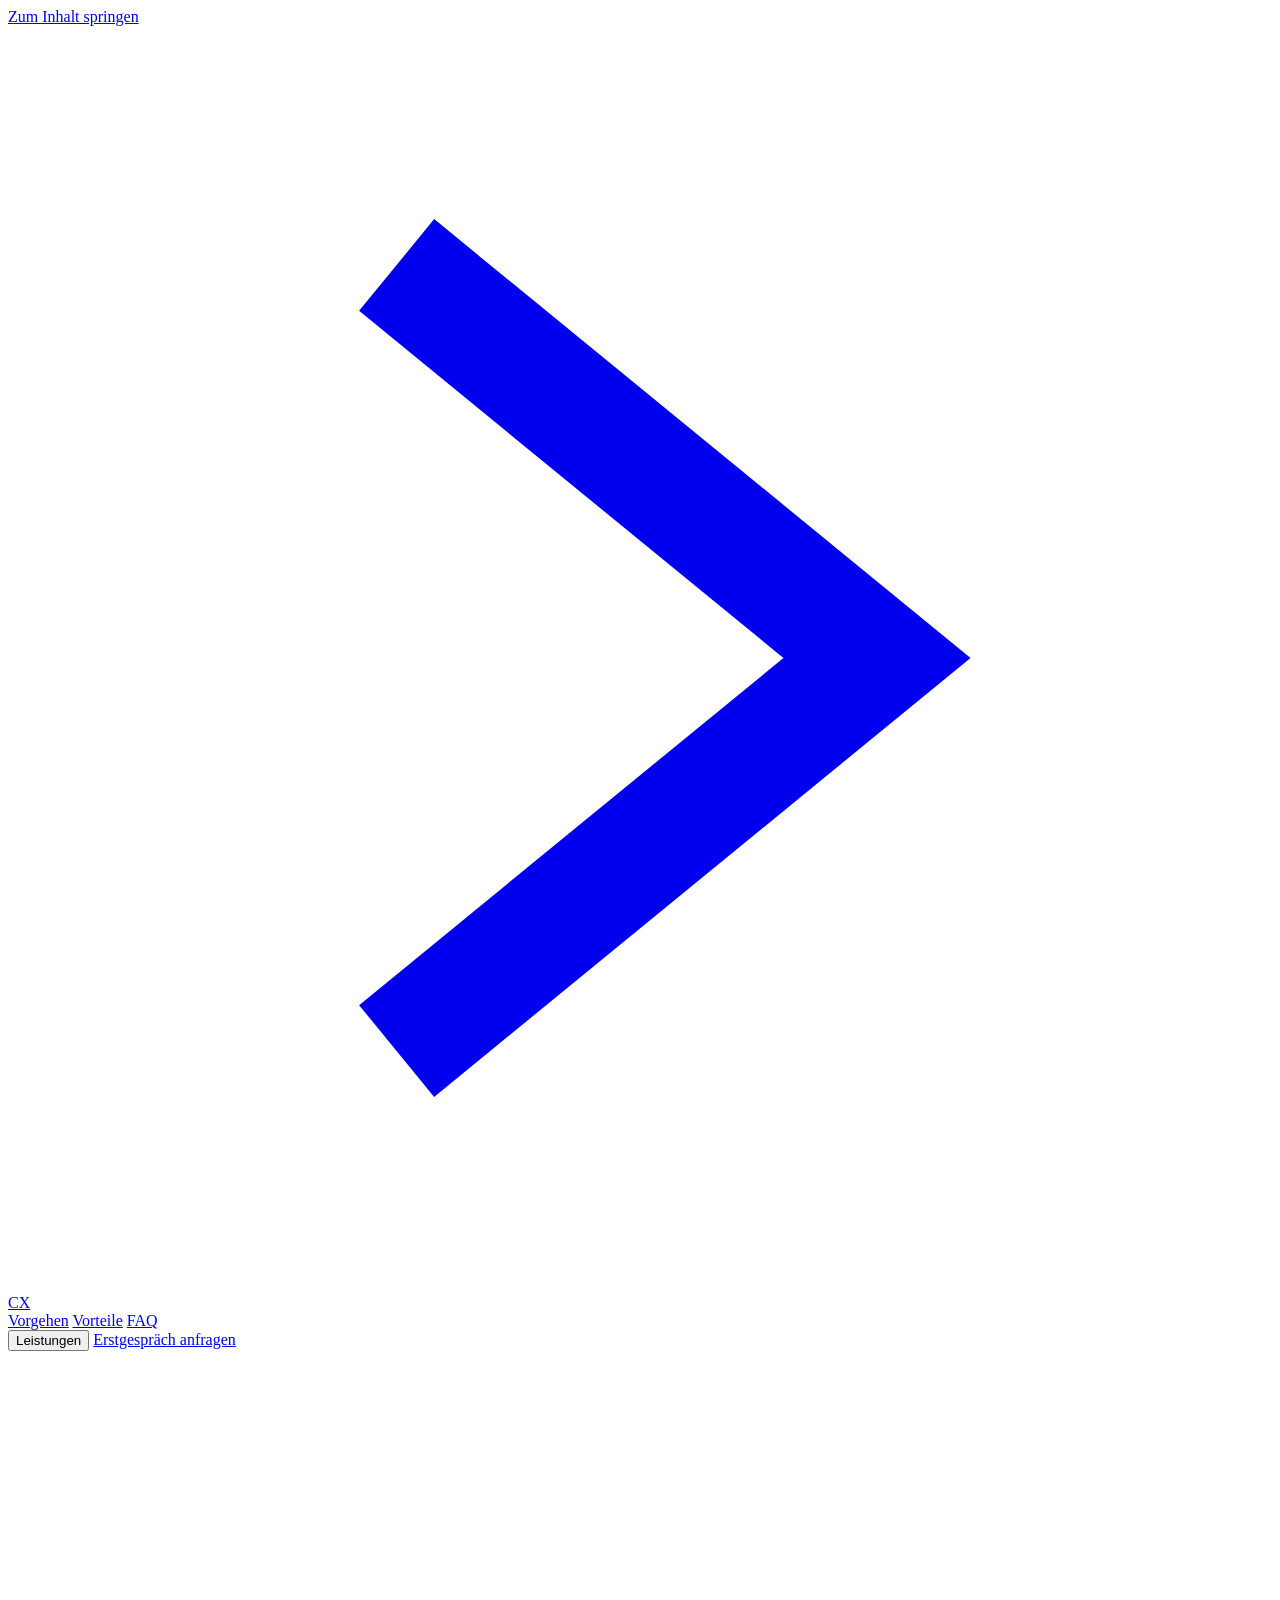
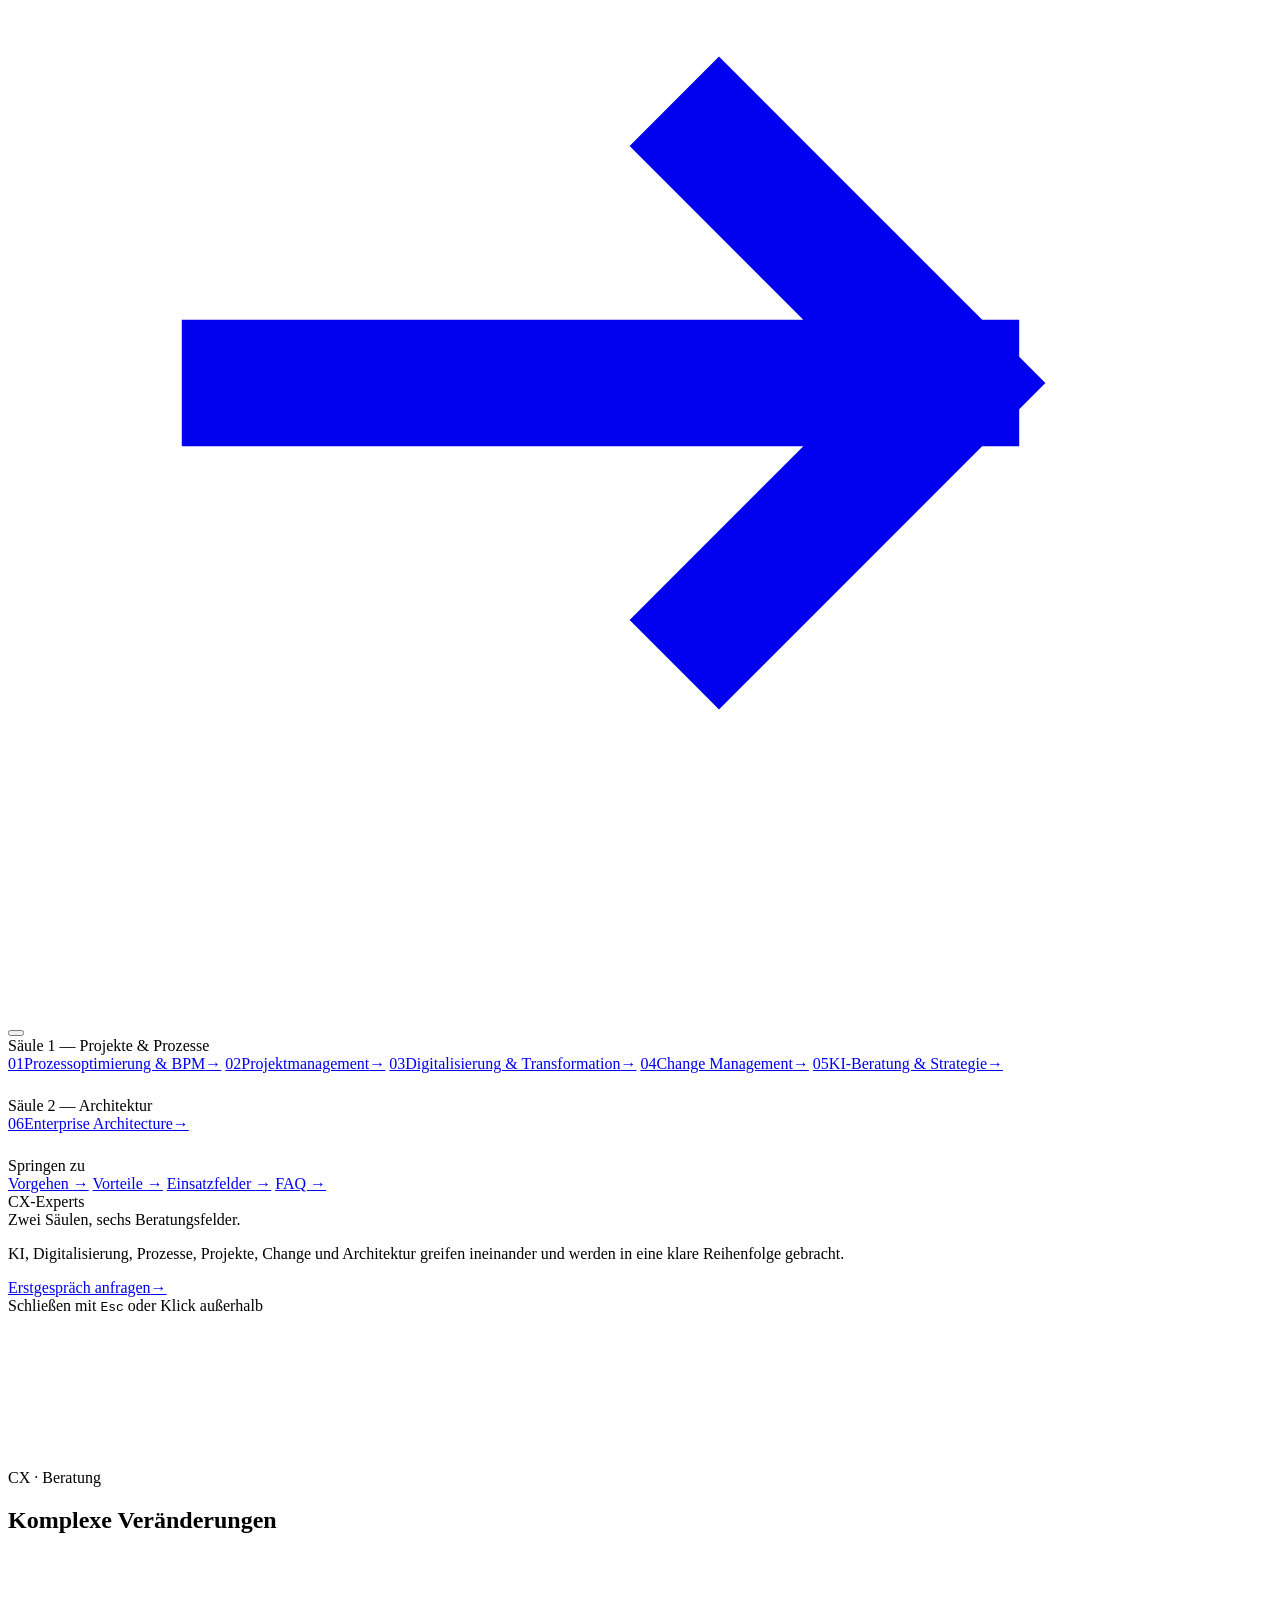
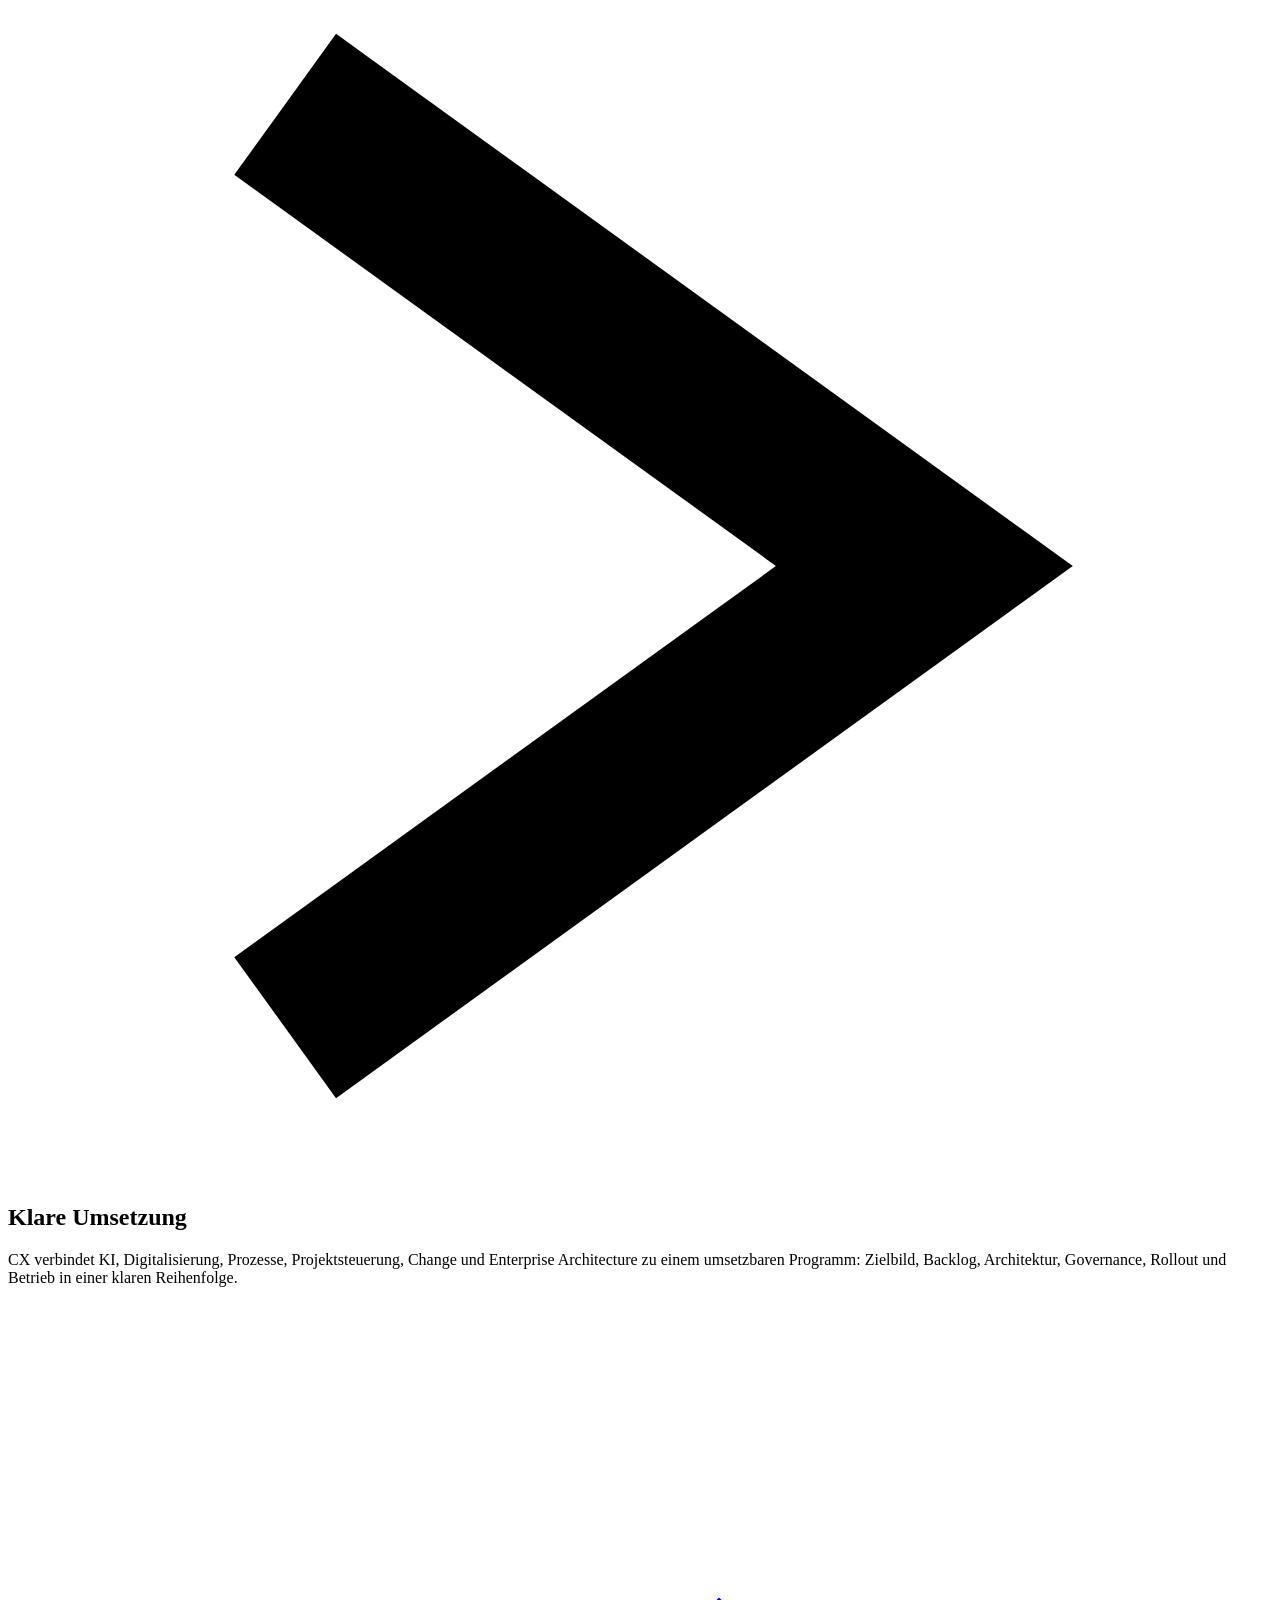
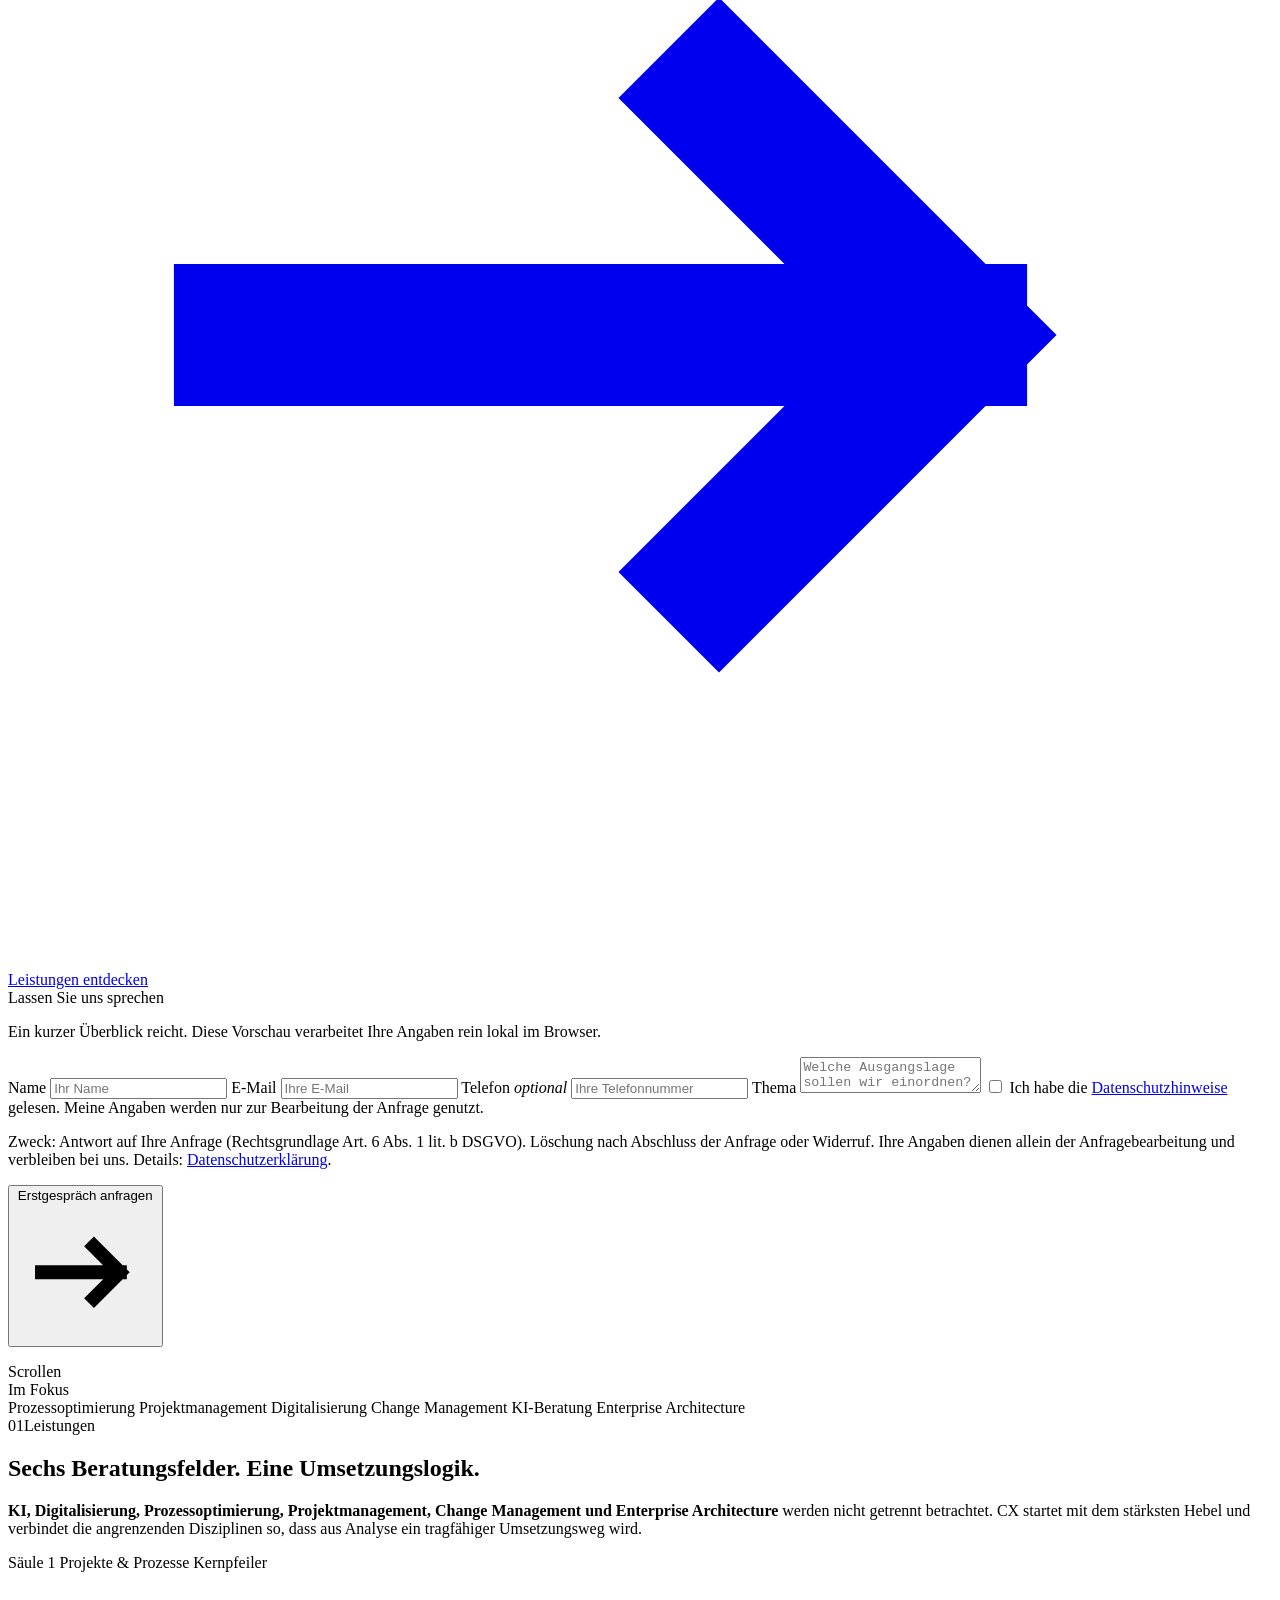
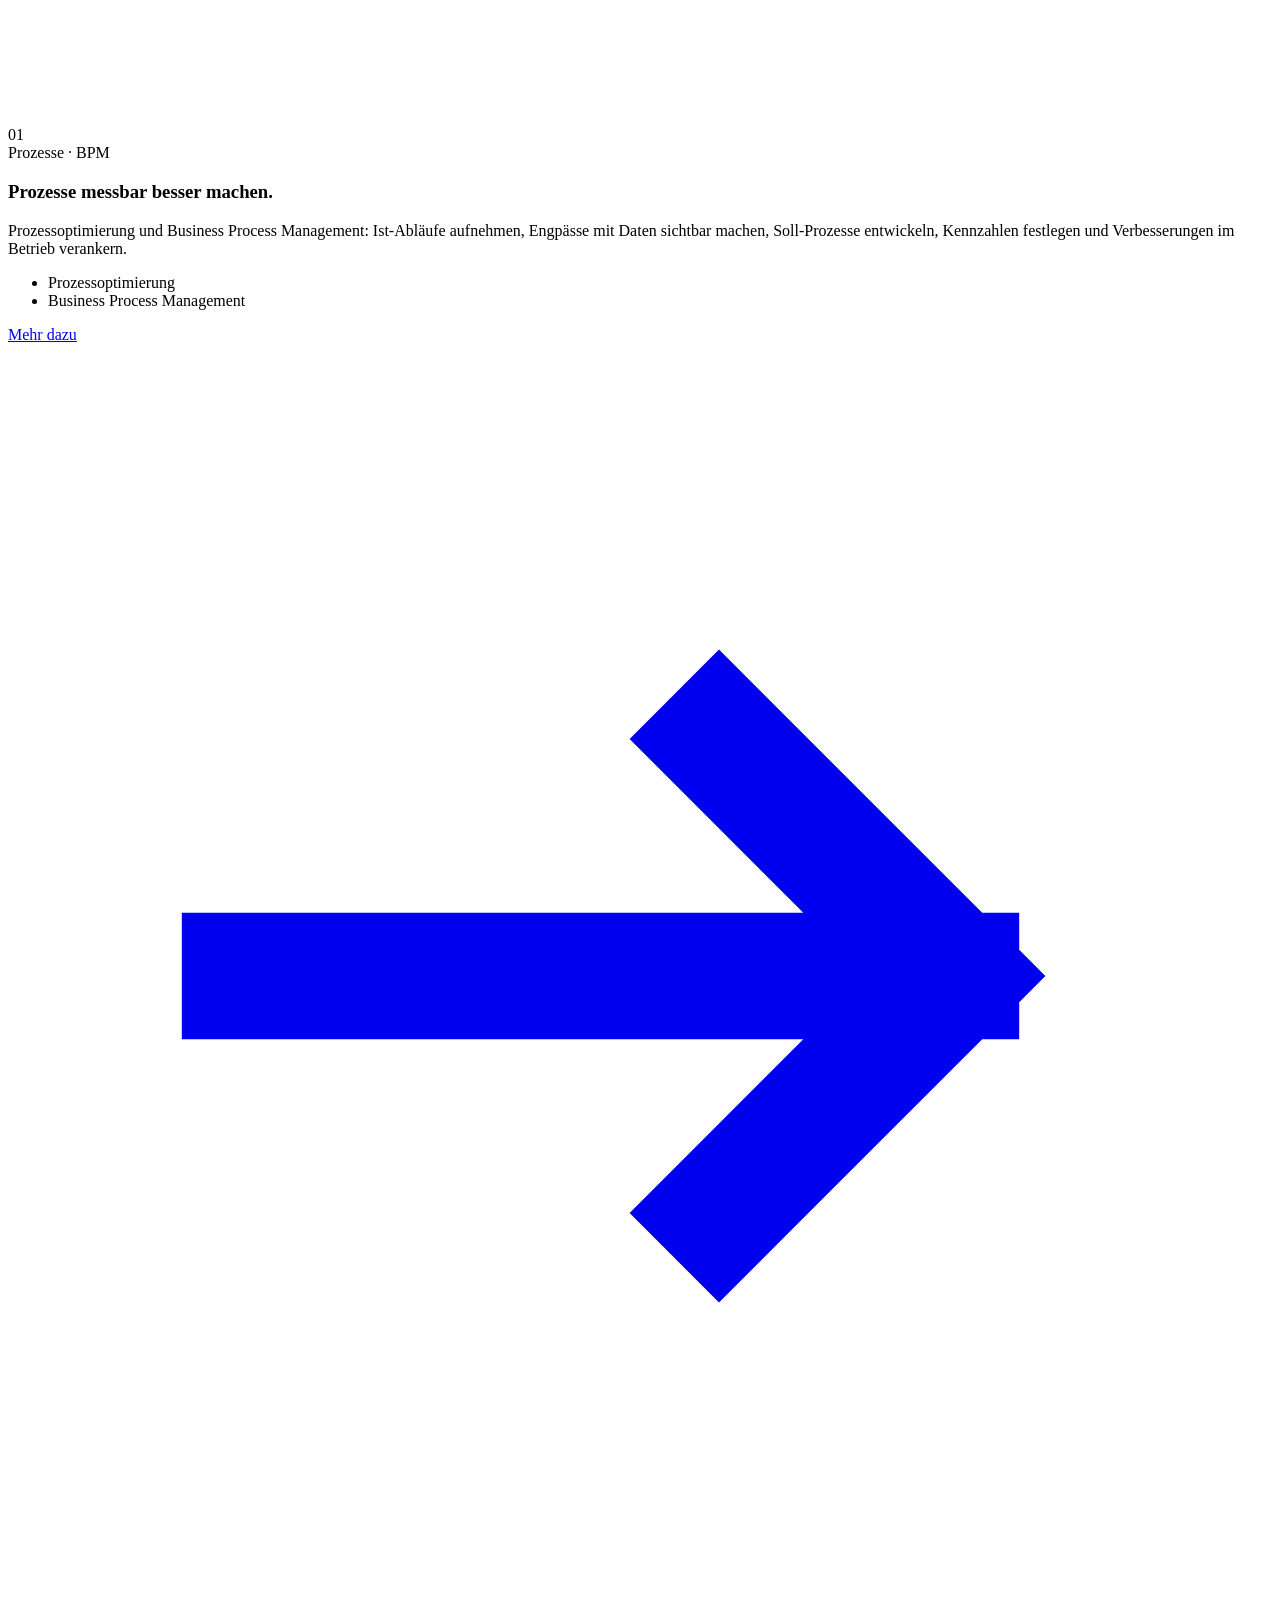
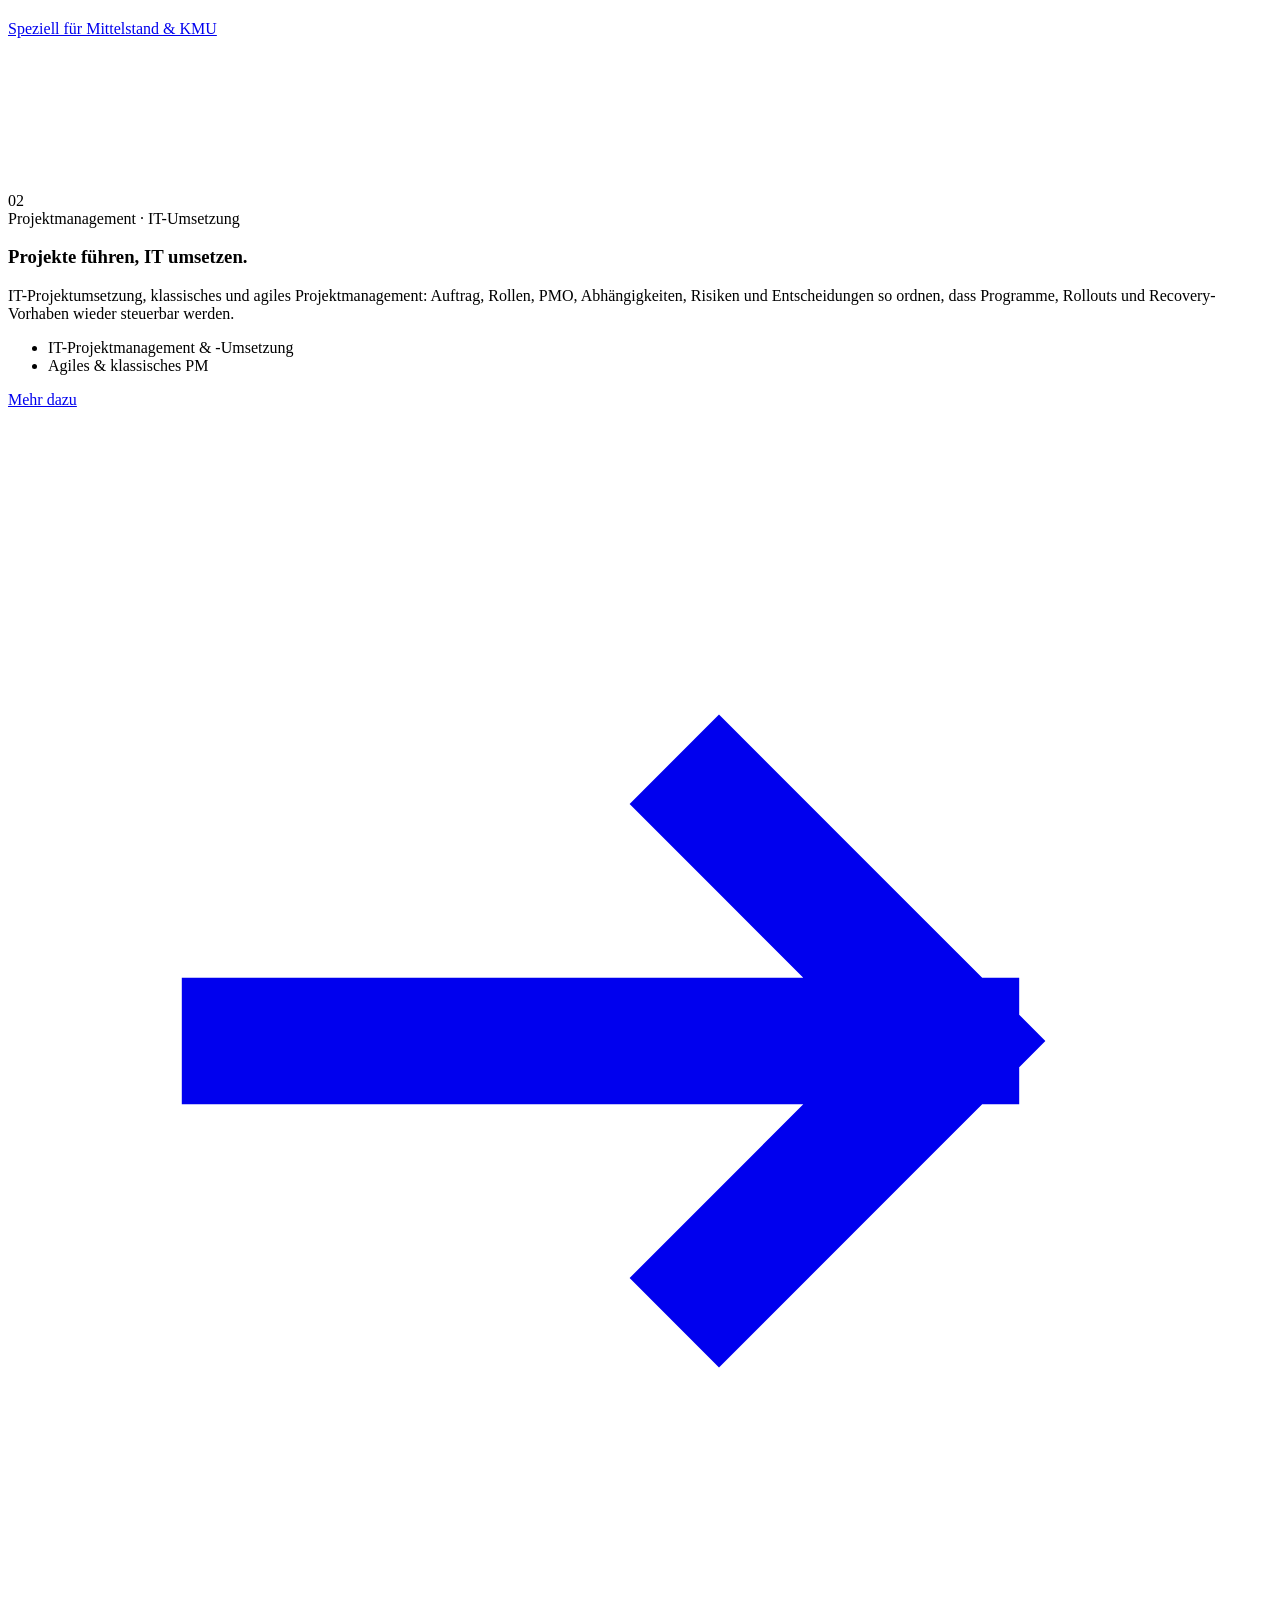
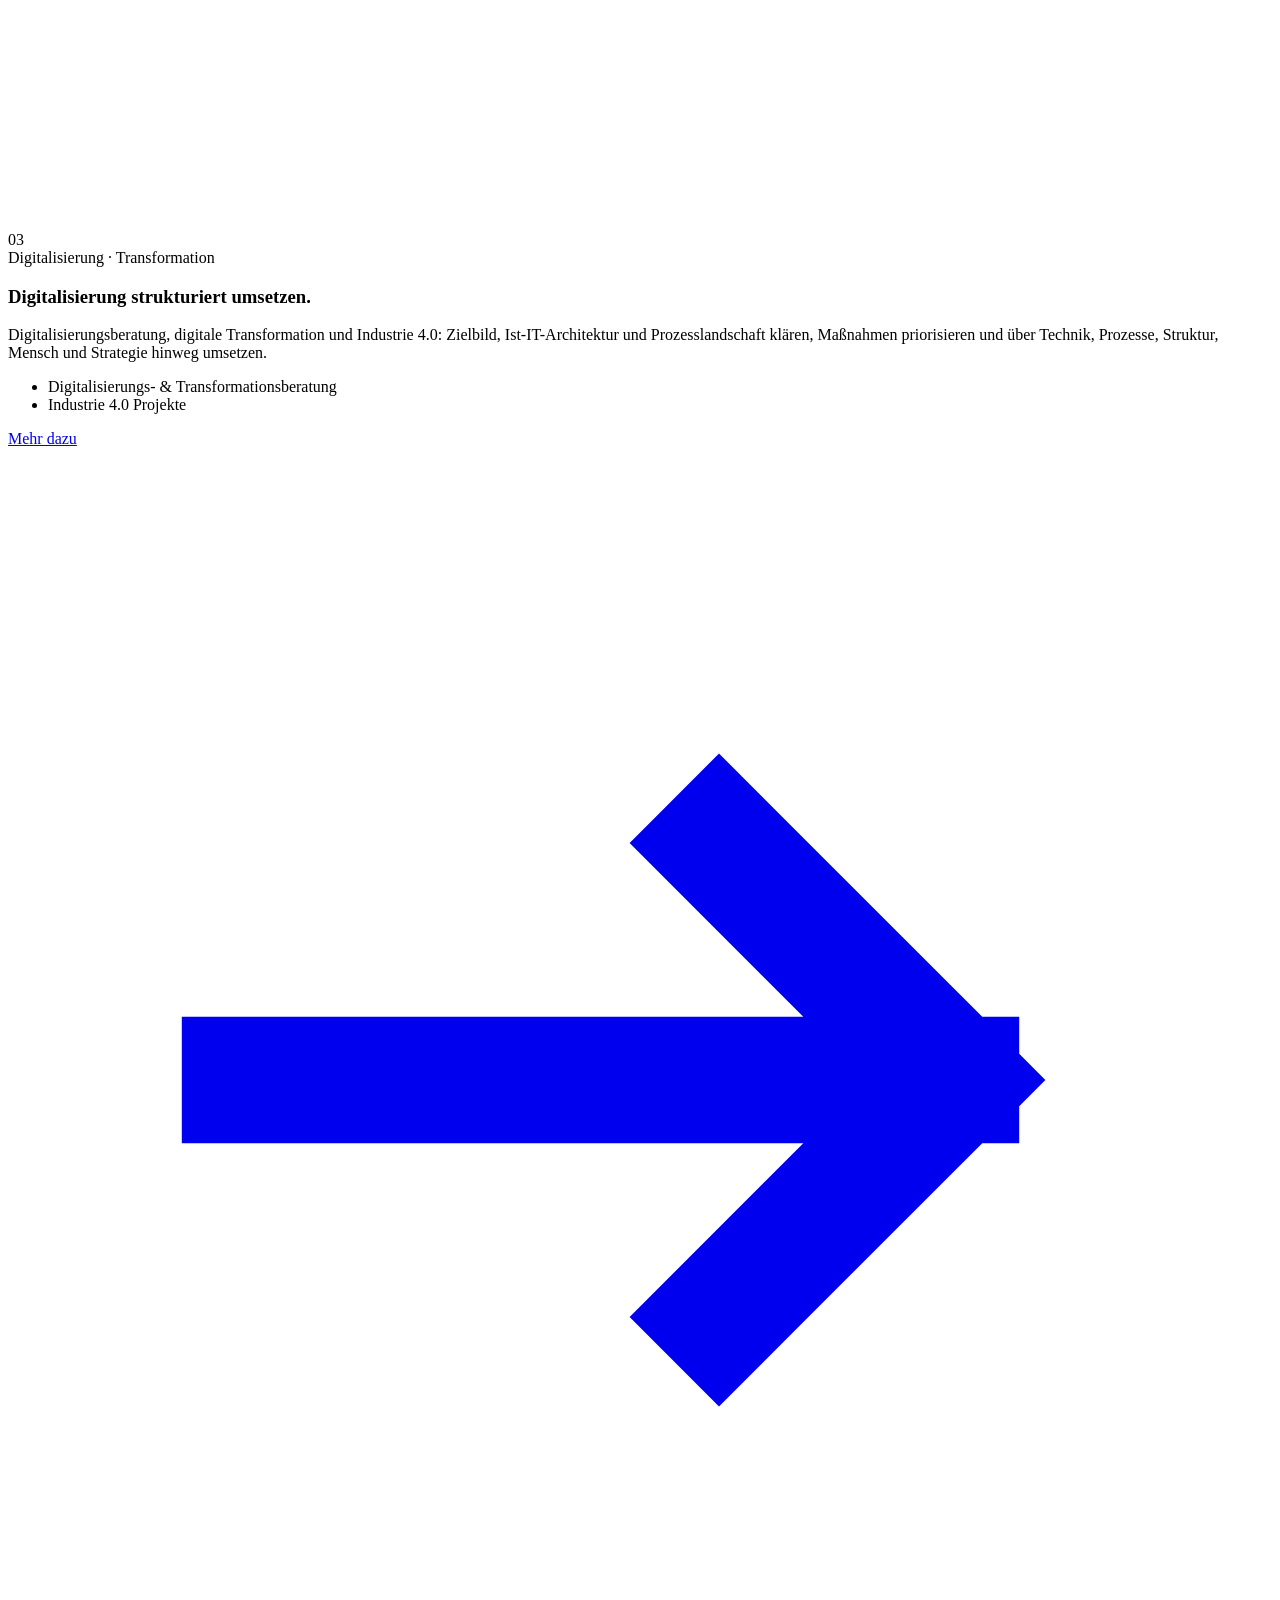
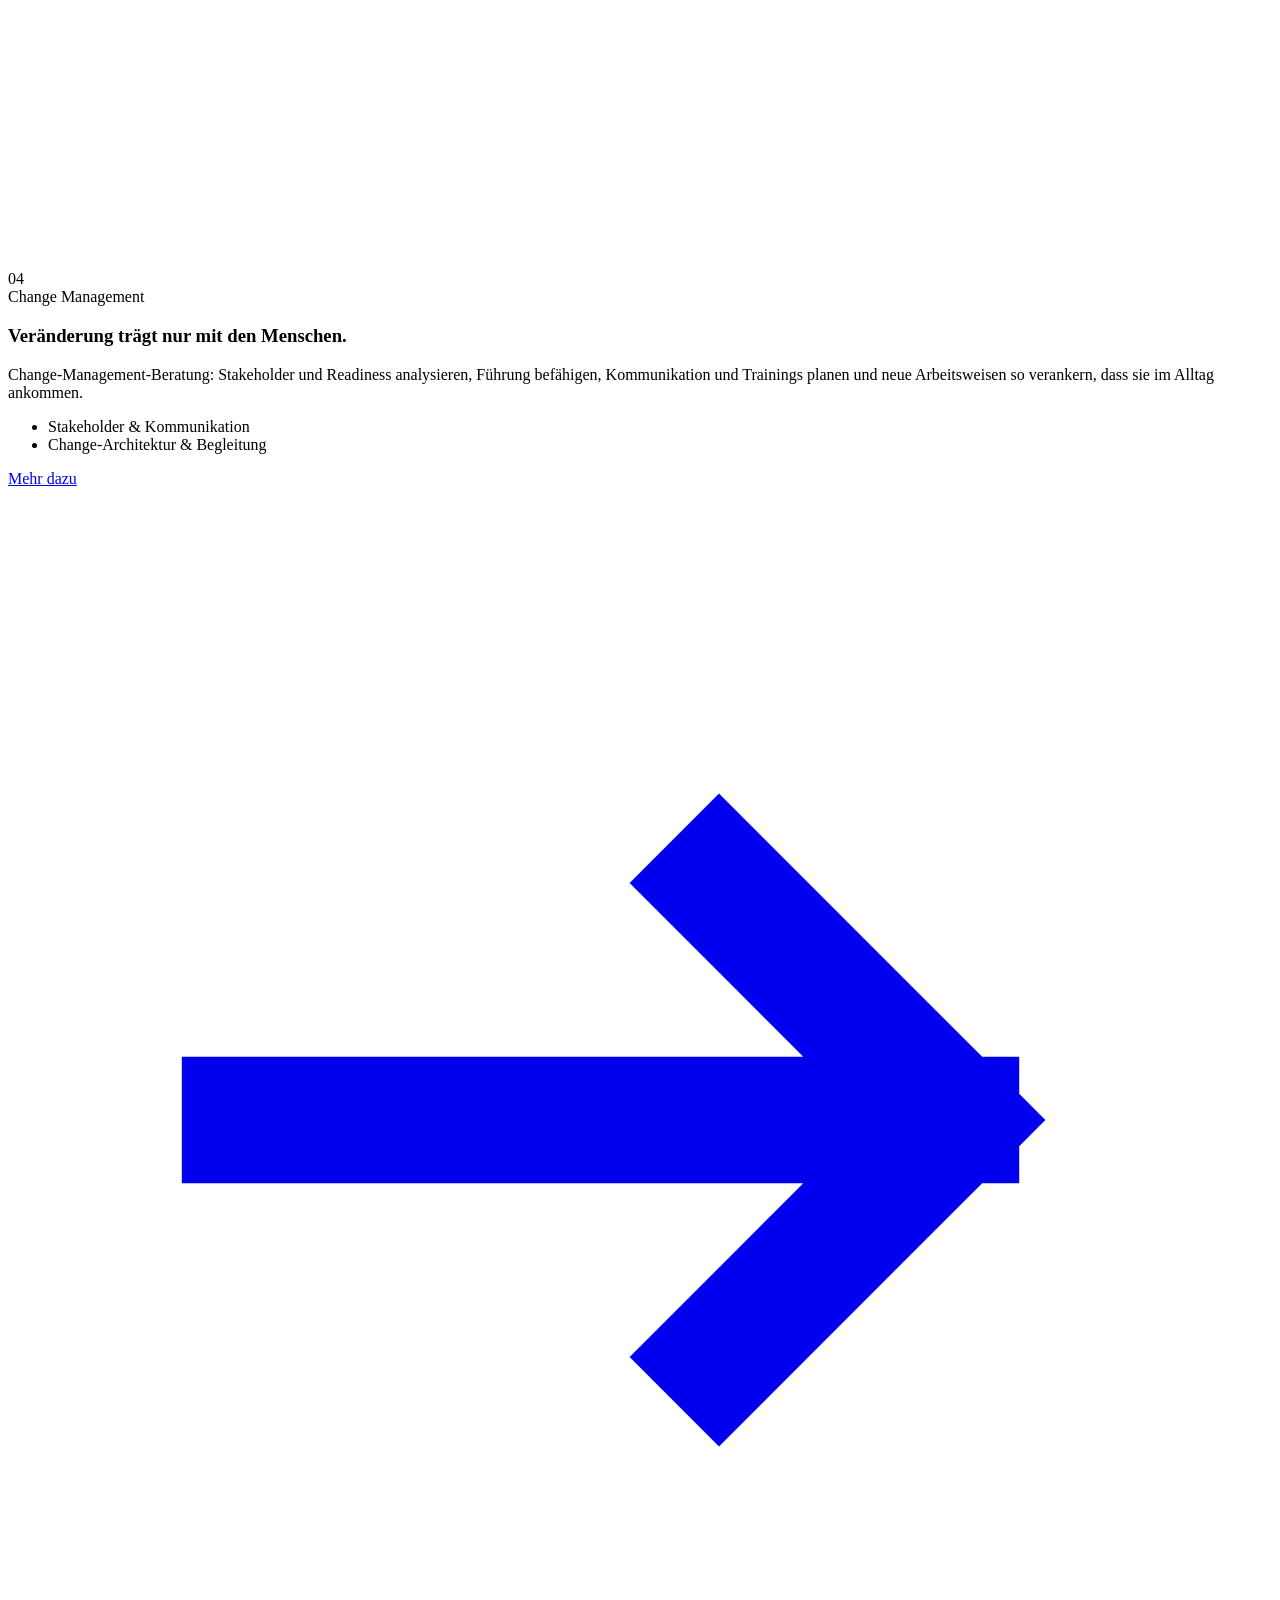
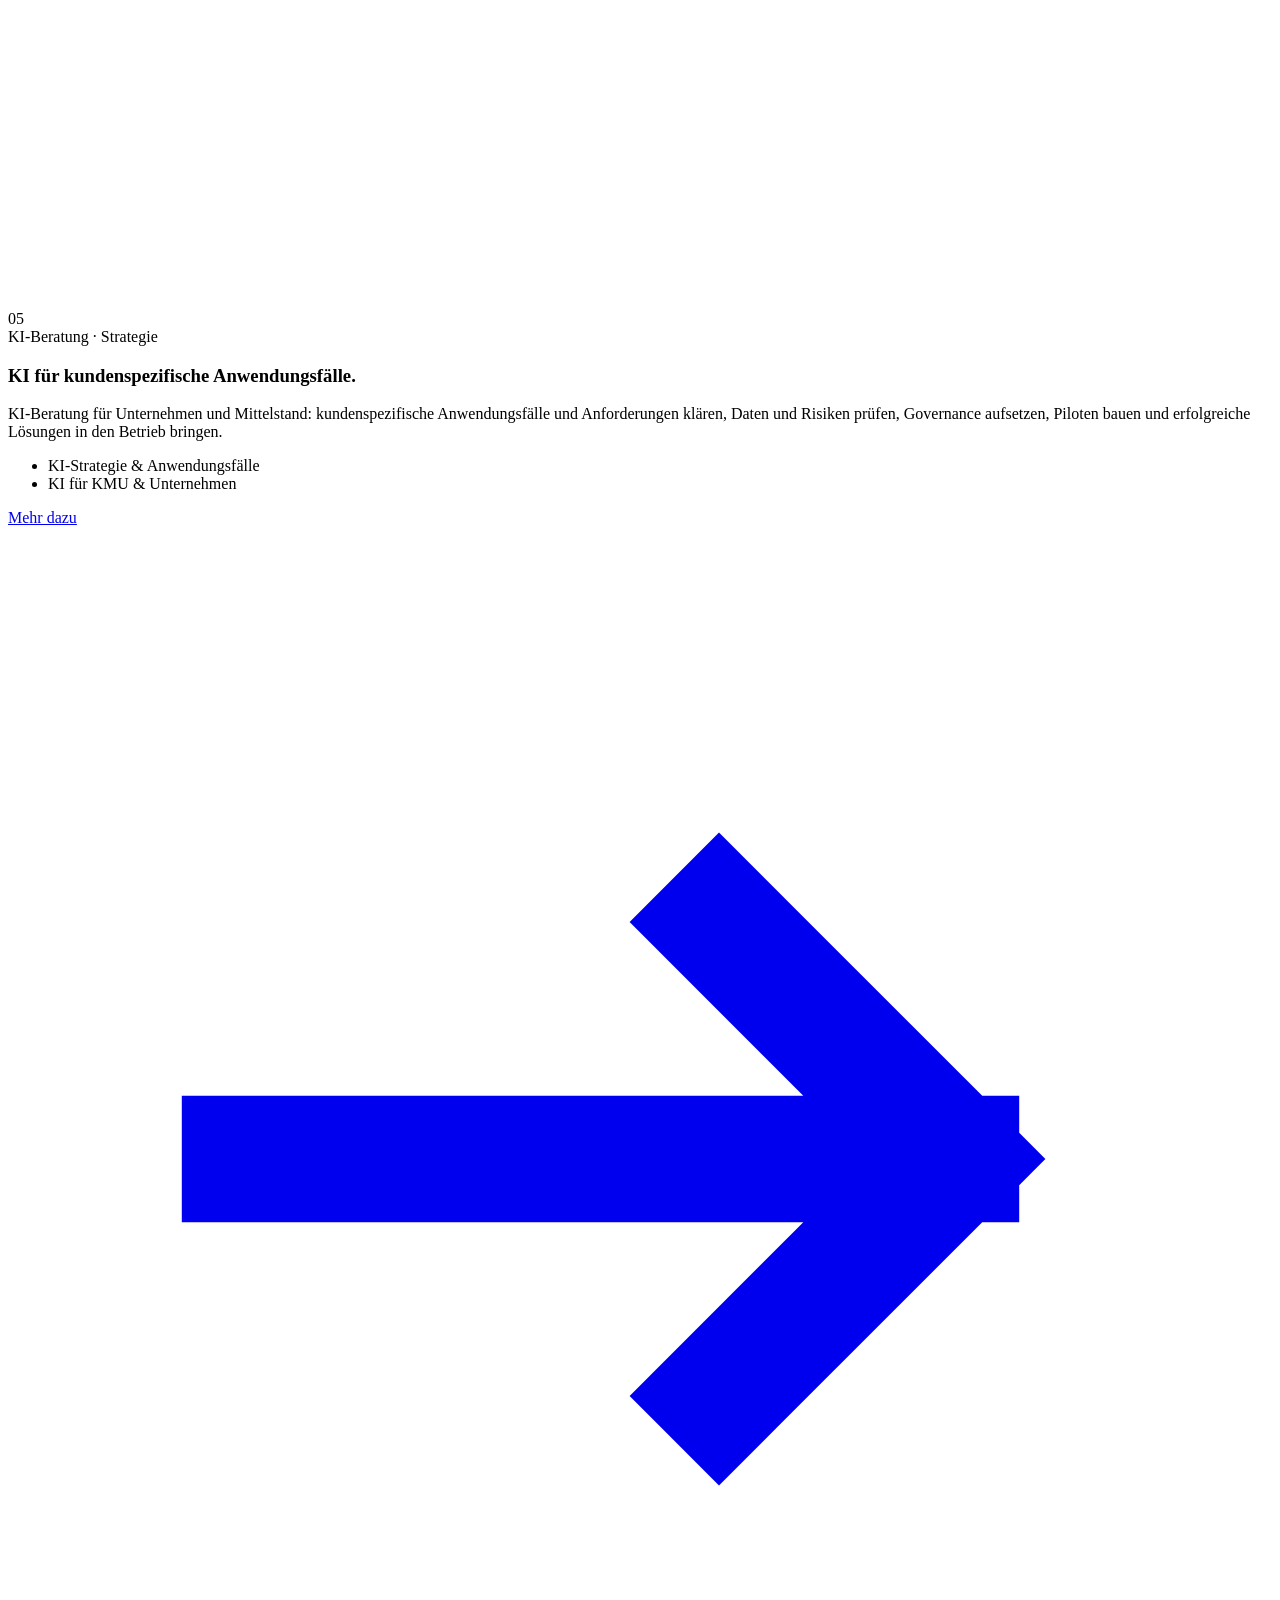
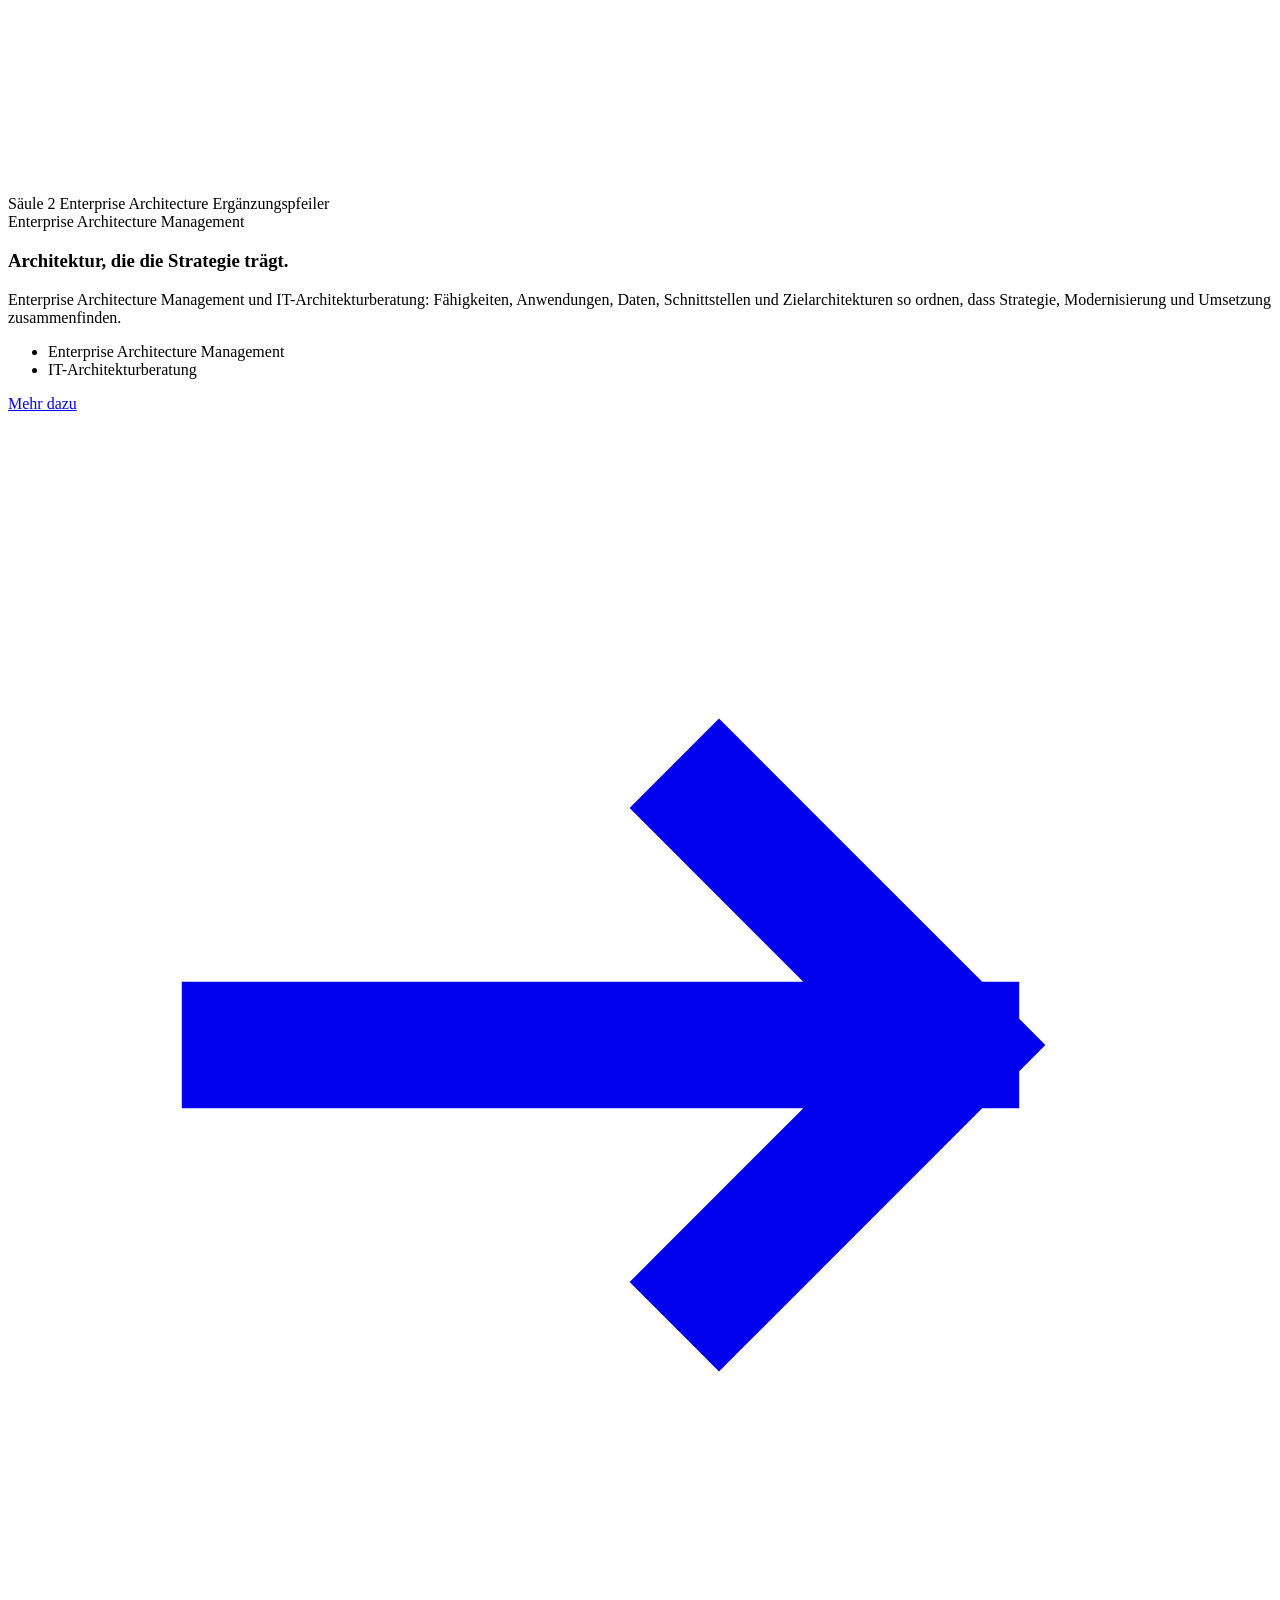
==== sites/cx/index.html @ 4a62a074 "Showcase: 15 curated previews, desktop/mobile-native formats, smooth mount/unmount, CX no-popup dupl" ====
<!doctype html>
<html lang="de">
 <head>
<base href="https://digitalmovementuk.github.io/cx/">
<meta name="robots" content="noindex,nofollow">
 <meta charset="UTF-8" />
 <meta name="viewport" content="width=device-width, initial-scale=1.0" />
 <title>CX | Beratung für Prozesse, Projekte, Digitalisierung &amp; KI</title>
 <meta
 name="description"
 content="CX unterstützt Unternehmen bei KI, Digitalisierung, Prozessoptimierung, Projektmanagement, Change Management und Enterprise Architecture."
 />
 <meta name="theme-color" content="#1E2327" />
 <meta property="og:type" content="website" />
 <meta property="og:title" content="CX | Beratung für Prozesse, Projekte, Digitalisierung &amp; KI" />
 <meta
 property="og:description"
 content="KI, Digitalisierung, Prozesse, Projekte, Change und Enterprise Architecture aus einer klaren Umsetzungslogik."
 />
 <meta property="og:url" content="https://cx-experts.de/" />
 <meta property="og:image" content="https://cx-experts.de/media/cx-img-strategie.jpg" />
 <meta property="og:image:width" content="1200" />
 <meta property="og:image:height" content="560" />
 <meta property="og:image:alt" content="CX-Beratungssituation zu Prozessen, Projekten und Digitalisierung" />
 <meta name="twitter:card" content="summary_large_image" />
 <meta name="twitter:title" content="CX | Beratung für Prozesse, Projekte, Digitalisierung &amp; KI" />
 <meta name="twitter:description" content="CX bringt Prozesse, Projekte, Digitalisierung, Change, KI und Architektur in eine klare Umsetzungslogik." />
 <meta name="twitter:image" content="https://cx-experts.de/media/cx-img-strategie.jpg" />
 <meta name="referrer" content="strict-origin-when-cross-origin" />
 <link
 rel="icon"
 href="data:image/svg+xml,%3Csvg xmlns='http://www.w3.org/2000/svg' viewBox='0 0 64 64'%3E%3Crect width='64' height='64' rx='12' fill='%23000000'/%3E%3Cpath d='M22 18 L40 32 L22 46' fill='none' stroke='%23FF7A00' stroke-width='6' stroke-linecap='square' stroke-linejoin='miter'/%3E%3C/svg%3E"
 />
 <link rel="stylesheet" href="./styles.css?v=20260616-homepage-fit-v4" />
 <script defer src="./script.js?v=20260616-homepage-fit-v4"></script>
 <script type="application/ld+json">
 {
 "@context": "https://schema.org",
 "@type": "ProfessionalService",
 "name": "CX",
 "description": "Beratung für Prozessoptimierung und Business Process Management, IT-Projektmanagement und IT-Umsetzung, Digitalisierung und digitale Transformation, Change Management sowie KI- und Enterprise-Architecture-Beratung.",
 "areaServed": {
 "@type": "Country",
 "name": "Germany"
 },
 "serviceType": [
 "Prozessoptimierung Beratung",
 "Business Process Management Beratung",
 "IT-Projektmanagement Beratung",
 "Agiles Projektmanagement Beratung",
 "agiles Vorgehen Beratung",
 "Digitalisierungsberatung",
 "Digitale Transformation Beratung",
 "Industrie 4.0 Beratung",
 "Change Management Beratung",
 "KI-Beratung",
 "KI-Strategie Beratung",
 "Enterprise Architecture Beratung",
 "IT-Architektur Beratung"
 ],
 "availableLanguage": ["de"]
 }
 </script>
 <script type="application/ld+json">{"@context": "https://schema.org", "@type": "FAQPage", "mainEntity": [{"@type": "Question", "name": "Für welche Unternehmen ist CX besonders sinnvoll?", "acceptedAnswer": {"@type": "Answer", "text": "Für Unternehmen, in denen Prozesse, Digitalisierung, Change, KI, Architektur oder Projektsteuerung zusammenhängen und der nächste sinnvolle Schritt unklar geworden ist. Typisch sind blockierte Entscheidungen, zu viele parallele Initiativen oder Vorhaben, die im Tagesgeschäft stecken bleiben."}}, {"@type": "Question", "name": "Arbeitet CX nur an Digitalisierung und Transformation?", "acceptedAnswer": {"@type": "Answer", "text": "Nein. Digitalisierung und Transformation sind wichtige Schwerpunkte, aber CX arbeitet auch an Prozessoptimierung, Projektmanagement, Change Management, KI-Beratung und Enterprise Architecture. Entscheidend ist, welches Problem gelöst werden muss und welche Disziplin dafür den größten Hebel hat."}}, {"@type": "Question", "name": "Brauchen wir dafür sofort neue Software?", "acceptedAnswer": {"@type": "Answer", "text": "Nicht unbedingt. Häufig müssen zuerst Zielbild, Rollen, Daten, Prozesse und Verantwortlichkeiten geklärt werden. Erst danach lässt sich seriös entscheiden, ob eine neue Software nötig ist, ob vorhandene Systeme reichen oder ob ein Prozess anders zugeschnitten werden muss."}}, {"@type": "Question", "name": "Kann CX in laufende Projekte einsteigen?", "acceptedAnswer": {"@type": "Answer", "text": "Ja. Gerade bei laufenden Vorhaben hilft ein externer Blick, Umfang, Rollen, Prioritäten, Risiken und den Umsetzungs- und Review-Takt wieder lesbar zu machen. Der Einstieg beginnt mit einem kurzen Lagebild und einer klaren Empfehlung für die nächsten Entscheidungen."}}, {"@type": "Question", "name": "Ist das eher Strategie oder auch Umsetzungsvorbereitung?", "acceptedAnswer": {"@type": "Answer", "text": "Beides, aber immer mit Blick auf Umsetzung. CX klärt Zielbild, Backlog und Reihenfolge so, dass daraus ein steuerbarer nächster Schritt entsteht: mit Verantwortlichkeiten, Entscheidungspunkten und einem realistischen Weg in den Betrieb."}}, {"@type": "Question", "name": "Wie startet ein Erstgespräch?", "acceptedAnswer": {"@type": "Answer", "text": "Der Einstieg ist ein kurzes Gespräch über Ausgangslage, größte Bremsen, beteiligte Bereiche und den sinnvollsten ersten Fokus. Danach ist klar, ob CX helfen kann, welche Leistung passt und welcher nächste Schritt ohne unnötigen Vorlauf sinnvoll ist."}}]}</script>
 <script type="application/ld+json">{"@context": "https://schema.org", "@type": "Service", "name": "Komplexe Veränderungen Klare Umsetzung", "provider": {"@type": "ProfessionalService", "name": "CX"}, "areaServed": {"@type": "Country", "name": "Germany"}, "hasOfferCatalog": {"@type": "OfferCatalog", "name": "Beratungsfelder", "itemListElement": [{"@type": "Offer", "itemOffered": {"@type": "Service", "name": "Prozessoptimierung & Business Process Management"}}, {"@type": "Offer", "itemOffered": {"@type": "Service", "name": "Projektmanagement & IT-Umsetzung"}}, {"@type": "Offer", "itemOffered": {"@type": "Service", "name": "Digitalisierung & Transformation"}}, {"@type": "Offer", "itemOffered": {"@type": "Service", "name": "Change Management"}}, {"@type": "Offer", "itemOffered": {"@type": "Service", "name": "KI-Beratung & Strategie"}}, {"@type": "Offer", "itemOffered": {"@type": "Service", "name": "Enterprise Architecture"}}]}}</script>
 <style>
/* DM-MOBILE-CENTER — mobile: headings · card copy · hero CTAs · footer · contact forms are centred (do not edit by hand; managed by apply_mobile_center.py) */
@media (max-width: 820px) {
  h1, h2, h3,
  .hero__copy, .hero__eyebrow, .hero__lead, .hero p,
  [class*="card"], [class*="card"] p, [class*="card"] li,
  footer, .footer, .footer__inner, footer p, footer li,
  .cx-form, .cx-form__eyebrow, .cx-form__h, .cx-form__row, .cx-form__hint,
  form, form p, form label { text-align: center; }
  .method,
  .method-steps,
  .method-step,
  .method-step__body,
  .method-step__title,
  .method-step__when,
  .diff-item,
  .use-card,
  .industry-card,
  .compliance-item,
  .bv-phase,
  .step-card {
    text-align: center;
  }
  .method-step__num,
  .method-step__when,
  .service-card__num,
  .problem-card__num,
  .diff-item__num,
  .use-card__tag,
  .bv-phase-num,
  .bv-phase-range,
  .ph-tag,
  .svc-tag,
  .ws-tag {
    display: flex!important;
    width: fit-content;
    max-width: 100%;
    margin-left: auto!important;
    margin-right: auto!important;
    align-items: center;
    justify-content: center;
    text-align: center;
  }
  .ph-tag-wrap { justify-content: center!important; }
  .problem-grid,
  .services-grid,
  .method,
  .method-steps,
  .uses-grid,
  .industries,
  .diff-list,
  .compliance-block {
    grid-template-columns: 1fr!important;
  }
  .diff-item {
    grid-template-columns: 1fr!important;
    justify-items: center;
    gap: 14px;
  }
  .diff-item > div:not(.diff-item__num) { text-align: center; }
  h1, h2, h3,
  .h-section,
  .cx-proof__h,
  .hero__title,
  .section__head {
    max-width: 100%;
    overflow-wrap: anywhere;
    word-break: normal;
    hyphens: auto;
  }
  .cx-trust__creds {
    width: 100%;
    max-width: 100%;
    min-width: 0;
    grid-template-columns: 1fr!important;
  }
  .cx-trust__creds li,
  .cx-trust__creds b {
    min-width: 0;
    max-width: 100%;
    overflow-wrap: anywhere;
  }
  .cx-trust,
  .cx-trust__grid,
  .cx-trust__col,
  .cx-trust__eyebrow,
  .cx-trust__h,
  .cx-trust__lead,
  .cx-trust__creds,
  .cx-trust__creds li,
  .cx-trust__creds b,
  .cx-trust__byline {
    text-align: center;
  }
  .cx-trust__lead,
  .cx-trust__creds,
  .cx-trust__byline {
    margin-left: auto!important;
    margin-right: auto!important;
  }
  .cx-trust__creds { justify-items: center; }
  .tree-major-summary b,
  .tree-branch-summary b {
    white-space: normal!important;
    overflow-wrap: anywhere;
  }
  .tree-actions {
    margin-left: 0!important;
    justify-content: center;
    flex-wrap: wrap;
  }
  .eyebrow,
  [class*="__eyebrow"] {
    display: flex!important;
    width: fit-content;
    max-width: 100%;
    margin-left: auto!important;
    margin-right: auto!important;
    align-items: center;
    justify-content: center;
    text-align: center;
  }
  .hero__cta-row, .final-cta__inner, .hero [class*="cta"], .hero [class*="btn-row"] {
    display: flex; flex-direction: column; align-items: center; justify-content: center;
  }

  html, body { max-width: 100%; overflow-x: hidden; }
  .cx-trust__grid,
  .cx-trust__col,
  .cx-form {
    width: 100%!important;
    max-width: 100%!important;
    min-width: 0;
    box-sizing: border-box;
  }

  .hero__form-col {
    width: 100%;
    min-width: 0;
    justify-content: center;
  }
  .hero__form-col .cx-hero-form {
    width: 100%!important;
    max-width: 540px!important;
    margin-left: auto!important;
    margin-right: auto!important;
    box-sizing: border-box;
  }
  .hero__form-col .cx-hero-form > div {
    width: 100%;
    box-sizing: border-box;
    flex-direction: column;
  }
  .hero__form-col .cx-hero-form input,
  .hero__form-col .cx-hero-form textarea,
  .hero__form-col .cx-hero-form button,
  .hero__form-col .cx-hero-form label,
  .hero__form-col .cx-hero-form span {
    max-width: 100%;
    box-sizing: border-box;
  }

  .faq,
  .faq__item,
  .faq__item summary,
  .faq__answer {
    width: 100%;
    max-width: 100%;
    min-width: 0;
    box-sizing: border-box;
  }
  .cx-form__consent { justify-content: center; }
  form input, form textarea, form select,
  .cx-form__row input, .cx-form__row textarea, .cx-form__row select { margin-left: auto; margin-right: auto; }
}
/* /DM-MOBILE-CENTER */
.topic-grid{display:grid;grid-template-columns:repeat(auto-fit,minmax(240px,1fr));gap:12px;margin-top:40px}
.topic-grid a{display:grid;gap:6px;padding:18px 20px;background:#fff;border:1px solid rgba(30,35,39,0.10);text-decoration:none;color:#1E2327;transition:transform .25s ease,border-color .25s ease,box-shadow .25s ease}
.topic-grid a:hover{transform:translateY(-2px);border-color:rgba(30,35,39,0.28);box-shadow:0 22px 36px -28px rgba(30,35,39,0.28)}
.topic-grid span{font-weight:800;font-size:.96rem;line-height:1.25}
.topic-grid small{font-size:.82rem;line-height:1.45;color:#616160}
.topic-grid__note{margin:28px auto 0;max-width:82ch;font-size:1rem;line-height:1.7;color:#616160}
</style>
<script type="application/ld+json">{"@context":"https://schema.org","@type":"Organization","name":"CX-Experts","url":"https://cx-experts.de","email":"kontakt@cx-experts.de"}</script>
<script type="application/ld+json">{"@context":"https://schema.org","@type":"Person","name":"Hannes Schäfer","jobTitle":"Beratungspartner CX-Experts","worksFor":{"@type":"Organization","name":"CX-Experts","url":"https://cx-experts.de"}}</script>
<script type="application/ld+json">{"@context":"https://schema.org","@type":"Organization","@id":"https://cx-experts.de/#organization","name":"CX-Experts","url":"https://cx-experts.de","email":"kontakt@cx-experts.de"}</script>
<style id="dm-showcase-clean">#privacy-consent,.privacy-consent{display:none!important;visibility:hidden!important;pointer-events:none!important;}body.has-privacy-dialog{overflow:auto!important;}/* CX showcase duplicate: DSGVO/privacy dialog + scroll-lock suppressed for an unobstructed hero preview */</style>
</head>
 <body>
 <a class="skip-link" href="#main">Zum Inhalt springen</a>

 <header>
 <nav class="nav" id="nav">
 <div class="nav__inner">
 <a href="#top" class="nav__brand" aria-label="CX Startseite">
 <span class="nav__brand-mark" aria-hidden="true">
 <svg viewBox="0 0 32 32" fill="none">
 <path d="M11 7 L22 16 L11 25" stroke="currentColor" stroke-width="3" stroke-linecap="square" stroke-linejoin="miter" />
 </svg>
 </span>
 <span class="nav__brand-text">CX</span>
 </a>

 <div class="nav__links" role="navigation" aria-label="Hauptnavigation">
 <a href="#journey">Vorgehen</a>
 <a href="#benefits">Vorteile</a>
 <a href="#faq">FAQ</a>
 </div>

 <div class="nav__cta-group">
 <button type="button" class="cx-menu-btn" id="cxMenuToggle" aria-label="Leistungen-Menü öffnen" aria-expanded="false" aria-controls="cxServicesDrawer">
 <span class="cx-menu-btn__icon" aria-hidden="true"><span></span><span></span><span></span></span>
 <span class="cx-menu-btn__label">Leistungen</span>
 </button>
 <a href="#contact" class="btn btn--accent btn--small nav__desktop-cta">
 Erstgespräch anfragen
 <span class="btn__icon" aria-hidden="true">
 <svg viewBox="0 0 16 16" fill="none">
 <path d="M3 8h9M9 5l3 3-3 3" stroke="currentColor" stroke-width="1.6" stroke-linecap="square" stroke-linejoin="miter" />
 </svg>
 </span>
 </a>
 <button
 class="nav__menu"
 type="button"
 aria-label="Open navigation menu"
 aria-expanded="false"
 aria-controls="mobile-nav"
 >
 <span></span>
 <span></span>
 <span></span>
 </button>
 </div>
 </div>

 <div class="nav-drawer" id="mobile-nav" hidden>
 <div class="nav-drawer__inner">
 <a href="#journey">Vorgehen</a>
 <a href="#benefits">Vorteile</a>
 <a href="#outcomes">Einsatzfelder</a>
 <a href="#faq">FAQ</a>
 <a href="#contact" class="btn btn--accent btn--small">Erstgespräch anfragen</a>
 </div>
 </div>
 </nav>
 </header>

 <div class="cx-drawer-scrim" id="cxDrawerScrim" aria-hidden="true"></div>
 <aside class="cx-drawer" id="cxServicesDrawer" aria-hidden="true" role="dialog" aria-label="Leistungs-Navigation">
 <div class="cx-drawer__inner">
 <div class="cx-drawer__column">
 <div class="cx-drawer__section">
 <div class="cx-drawer__label">Säule 1 — Projekte &amp; Prozesse</div>
 <a class="cx-drawer__link" href="prozessoptimierung-beratung/index.html"><span class="cx-drawer__num">01</span><span class="cx-drawer__title">Prozessoptimierung &amp; BPM</span><span class="cx-drawer__arrow" aria-hidden="true">→</span></a>
 <a class="cx-drawer__link" href="projektmanagement-beratung/index.html"><span class="cx-drawer__num">02</span><span class="cx-drawer__title">Projektmanagement</span><span class="cx-drawer__arrow" aria-hidden="true">→</span></a>
 <a class="cx-drawer__link" href="digitalisierungsberatung/index.html"><span class="cx-drawer__num">03</span><span class="cx-drawer__title">Digitalisierung &amp; Transformation</span><span class="cx-drawer__arrow" aria-hidden="true">→</span></a>
 <a class="cx-drawer__link" href="change-management-beratung/index.html"><span class="cx-drawer__num">04</span><span class="cx-drawer__title">Change Management</span><span class="cx-drawer__arrow" aria-hidden="true">→</span></a>
 <a class="cx-drawer__link" href="ki-beratung/index.html"><span class="cx-drawer__num">05</span><span class="cx-drawer__title">KI-Beratung &amp; Strategie</span><span class="cx-drawer__arrow" aria-hidden="true">→</span></a>
 </div>
 <div class="cx-drawer__section" style="margin-top:24px">
 <div class="cx-drawer__label">Säule 2 — Architektur</div>
 <a class="cx-drawer__link" href="enterprise-architecture-beratung/index.html"><span class="cx-drawer__num">06</span><span class="cx-drawer__title">Enterprise Architecture</span><span class="cx-drawer__arrow" aria-hidden="true">→</span></a>
 </div>
 <div class="cx-drawer__section cx-drawer__section--mobile" style="margin-top:24px">
 <div class="cx-drawer__label">Springen zu</div>
 <a class="cx-drawer__jump" href="#journey">Vorgehen <span aria-hidden="true">→</span></a>
 <a class="cx-drawer__jump" href="#benefits">Vorteile <span aria-hidden="true">→</span></a>
 <a class="cx-drawer__jump" href="#outcomes">Einsatzfelder <span aria-hidden="true">→</span></a>
 <a class="cx-drawer__jump" href="#faq">FAQ <span aria-hidden="true">→</span></a>
 </div>
 </div>
 <div class="cx-drawer__footer">
 <div>
 <div class="cx-drawer__footer-label">CX-Experts</div>
 <div class="cx-drawer__footer-h">Zwei Säulen, sechs Beratungsfelder.</div>
 <p class="cx-drawer__footer-p">KI, Digitalisierung, Prozesse, Projekte, Change und Architektur greifen ineinander und werden in eine klare Reihenfolge gebracht.</p>
 <a href="#contact" class="cx-drawer__cta"><span>Erstgespräch anfragen</span><span class="cx-drawer__cta-arrow">→</span></a>
 </div>
 <div class="cx-drawer__close-hint">Schließen mit <kbd>Esc</kbd> oder Klick außerhalb</div>
 </div>
 </div>
 </aside>

 <main id="main">
 <section class="hero" id="top">
 <div class="hero__video-shell" aria-hidden="true">
 <video class="hero__video" autoplay muted loop playsinline preload="auto" disablepictureinpicture>
 <source src="media/cx-hero-background-calm.mp4" type="video/mp4" />
 </video>
 <div class="hero__video-overlay"></div>
 </div>

 <div class="hero__grid">
 <div class="hero__copy">
 <div class="hero__eyebrow">
 <span class="hero__eyebrow-dot" aria-hidden="true"></span>
 <span>CX · Beratung</span>
 </div>

 <h1 class="hero__title">
 <span class="hero__title-line">
 <span class="hero__title-text hero__title-text--left">Komplexe</span>
 </span>
 <span class="hero__title-line">
 <span class="hero__title-text hero__title-text--left">Veränderungen</span>
 </span>
 <span class="hero__title-line hero__title-line--accent">
 <span class="hero__title-glyph" aria-hidden="true">
 <svg viewBox="0 0 80 80" fill="none">
 <path d="M22 14 L58 40 L22 66" stroke="currentColor" stroke-width="11" stroke-linecap="square" stroke-linejoin="miter" />
 </svg>
 </span>
 <span class="hero__title-text hero__title-text--right">Klare Umsetzung</span>
 </span>
 </h1>

 <div class="hero__lead-wrap">
 <span class="hero__lead-bar" aria-hidden="true"></span>
 <p class="hero__lead">
 CX verbindet KI, Digitalisierung, Prozesse, Projektsteuerung, Change und Enterprise Architecture
 zu einem umsetzbaren Programm: Zielbild, Backlog, Architektur, Governance, Rollout und Betrieb
 in einer klaren Reihenfolge.
 </p>
 </div>

 <a href="#capabilities" class="hero__cta">
 <span class="hero__cta-icon" aria-hidden="true">
 <svg viewBox="0 0 16 16" fill="none">
 <path d="M3 8h9M9 5l3 3-3 3" stroke="currentColor" stroke-width="1.8" stroke-linecap="square" stroke-linejoin="miter" />
 </svg>
 </span>
 <span>Leistungen entdecken</span>
 </a>
 </div>

 <div class="hero__form-wrap">
 <div class="hero__card">
 <div class="form__kicker">
 <span class="form__kicker-bar" aria-hidden="true"></span>
 <span>Lassen Sie uns sprechen</span>
 </div>
 <p class="form__sub" id="contact-privacy-note">
 Ein kurzer Überblick reicht. Diese Vorschau verarbeitet Ihre Angaben rein lokal im Browser.
 </p>

 <form class="form" id="contact" aria-describedby="contact-privacy-note form-status">
 <label class="form__label">
 <span>Name</span>
 <input
 class="form__input"
 name="name"
 autocomplete="name"
 maxlength="80"
 placeholder="Ihr Name"
 />
 </label>

 <label class="form__label">
 <span>E-Mail</span>
 <input
 class="form__input"
 type="email"
 name="email"
 autocomplete="email"
 maxlength="120"
 placeholder="Ihre E-Mail"
 required
 />
 </label>

 <label class="form__label">
 <span>Telefon <em class="form__optional">optional</em></span>
 <input
 class="form__input"
 type="tel"
 name="phone"
 autocomplete="tel"
 maxlength="40"
 placeholder="Ihre Telefonnummer"
 />
 </label>

 <label class="form__label">
 <span>Thema</span>
 <textarea
 class="form__textarea"
 name="situation"
 maxlength="1200"
 placeholder="Welche Ausgangslage sollen wir einordnen?"
 ></textarea>
 </label>

 <label class="form__consent">
 <input class="form__checkbox" type="checkbox" name="privacy_acknowledged" required />
 <span>
 Ich habe die <a href="./datenschutz.html">Datenschutzhinweise</a> gelesen.
 Meine Angaben werden nur zur Bearbeitung der Anfrage genutzt.
 </span>
 </label>

 <p class="form__privacy">
 Zweck: Antwort auf Ihre Anfrage (Rechtsgrundlage Art. 6 Abs. 1 lit. b DSGVO).
 Löschung nach Abschluss der Anfrage oder Widerruf. Ihre Angaben dienen allein der
 Anfragebearbeitung und verbleiben bei uns. Details: <a href="./datenschutz.html">Datenschutzerklärung</a>.
 </p>

 <button type="submit" class="btn btn--accent form__submit">
 Erstgespräch anfragen
 <span class="btn__icon" aria-hidden="true">
 <svg viewBox="0 0 16 16" fill="none">
 <path d="M3 8h9M9 5l3 3-3 3" stroke="currentColor" stroke-width="1.6" stroke-linecap="square" stroke-linejoin="miter" />
 </svg>
 </span>
 </button>

 <p class="form__status" id="form-status" aria-live="polite"></p>
 </form>
 </div>
 </div>
 </div>

 <div class="hero__scroll-cue" aria-hidden="true">
 <span class="hero__scroll-cue-label">Scrollen</span>
 <span class="hero__scroll-cue-line"></span>
 </div>
 </section>

 <section class="trustband" aria-label="Leistungsfokus">
 <div class="container">
 <div class="trustband__inner">
 <div class="trustband__label">Im Fokus</div>
 <div class="trustband__items">
 <span>Prozessoptimierung</span>
 <span>Projektmanagement</span>
 <span>Digitalisierung</span>
 <span>Change Management</span>
 <span>KI-Beratung</span>
 <span>Enterprise Architecture</span>
 </div>
 </div>
 </div>
 </section>

 <section class="section section--white" id="capabilities">
 <div class="container">
 <div class="section__intro reveal">
 <div class="eyebrow"><span class="eyebrow__bar" aria-hidden="true"></span><span class="eyebrow__index">01</span><span>Leistungen</span></div>
 <div class="section__intro-grid">
 <h2 class="h-section">Sechs Beratungsfelder. Eine Umsetzungslogik.</h2>
 <p class="h-lead">
 <strong>KI, Digitalisierung, Prozessoptimierung, Projektmanagement, Change Management und Enterprise Architecture</strong> werden nicht getrennt betrachtet. CX startet mit dem stärksten Hebel und verbindet die angrenzenden Disziplinen so, dass aus Analyse ein tragfähiger Umsetzungsweg wird.
 </p>
 </div>
 </div>

 <!-- Säule 1 · Projekte & Prozesse (Kernpfeiler) -->
 <div class="caps__pillar reveal">
 <div class="caps__pillar-band">
 <span class="caps__pillar-num">Säule 1</span>
 <span class="caps__pillar-divider" aria-hidden="true"></span>
 <span class="caps__pillar-title">Projekte &amp; Prozesse</span>
 <span class="caps__pillar-note">Kernpfeiler</span>
 </div>
 </div>
 <div class="caps__grid">
 <article class="cap-card reveal">
 <div class="cap-card__media" aria-hidden="true">
 <video class="cap-card__video" autoplay muted loop playsinline preload="auto" disablepictureinpicture>
 <source src="media/cx-card-process-optimization-pexels-8290538.mp4" type="video/mp4" />
 </video>
 <div class="cap-card__media-overlay"></div>
 <div class="cap-card__index">01</div>
 </div>
 <div class="cap-card__body">
 <div class="cap-card__tag">Prozesse · BPM</div>
 <h3 class="cap-card__title">Prozesse messbar besser machen.</h3>
 <p class="cap-card__copy">
 Prozessoptimierung und Business Process Management: Ist-Abläufe aufnehmen, Engpässe mit Daten
 sichtbar machen, Soll-Prozesse entwickeln, Kennzahlen festlegen und Verbesserungen im Betrieb verankern.
 </p>
 <ul class="cap-card__list">
 <li>Prozessoptimierung</li>
 <li>Business Process Management</li>
 </ul>
 <div class="cap-card__footer">
 <a href="prozessoptimierung-beratung/index.html" class="link-arrow">
 <span>Mehr dazu</span>
 <span class="link-arrow__icon" aria-hidden="true">
 <svg viewBox="0 0 16 16" fill="none">
 <path d="M3 8h9M9 5l3 3-3 3" stroke="currentColor" stroke-width="1.6" stroke-linecap="square" stroke-linejoin="miter" />
 </svg>
 </span>
 </a>
 <a href="prozessoptimierung-beratung/mittelstand/" class="link-arrow" style="margin-top:8px;display:inline-flex">
 <span>Speziell für Mittelstand &amp; KMU</span>
 <span class="link-arrow__icon" aria-hidden="true">
 <svg viewBox="0 0 16 16" fill="none">
 <path d="M3 8h9M9 5l3 3-3 3" stroke="currentColor" stroke-width="1.6" stroke-linecap="square" stroke-linejoin="miter" />
 </svg>
 </span>
 </a>
 </div>
 </div>
 </article>

 <article class="cap-card reveal">
 <div class="cap-card__media" aria-hidden="true">
 <video class="cap-card__video" autoplay muted loop playsinline preload="auto" disablepictureinpicture>
 <source src="media/cx-card-delivery-structure-pexels-7686671.mp4" type="video/mp4" />
 </video>
 <div class="cap-card__media-overlay"></div>
 <div class="cap-card__index">02</div>
 </div>
 <div class="cap-card__body">
 <div class="cap-card__tag">Projektmanagement · IT-Umsetzung</div>
 <h3 class="cap-card__title">Projekte führen, IT umsetzen.</h3>
 <p class="cap-card__copy">
 IT-Projektumsetzung, klassisches und agiles Projektmanagement: Auftrag, Rollen, PMO,
 Abhängigkeiten, Risiken und Entscheidungen so ordnen, dass Programme, Rollouts und Recovery-Vorhaben
 wieder steuerbar werden.
 </p>
 <ul class="cap-card__list">
 <li>IT-Projektmanagement &amp; -Umsetzung</li>
 <li>Agiles &amp; klassisches PM</li>
 </ul>
 <div class="cap-card__footer">
 <a href="projektmanagement-beratung/index.html" class="link-arrow">
 <span>Mehr dazu</span>
 <span class="link-arrow__icon" aria-hidden="true">
 <svg viewBox="0 0 16 16" fill="none">
 <path d="M3 8h9M9 5l3 3-3 3" stroke="currentColor" stroke-width="1.6" stroke-linecap="square" stroke-linejoin="miter" />
 </svg>
 </span>
 </a>
 </div>
 </div>
 </article>

 <article class="cap-card reveal">
 <div class="cap-card__media" aria-hidden="true">
 <video class="cap-card__video" autoplay muted loop playsinline preload="auto" disablepictureinpicture>
 <source src="media/cx-card-digitalization-pexels-6774648.mp4" type="video/mp4" />
 </video>
 <div class="cap-card__media-overlay"></div>
 <div class="cap-card__index">03</div>
 </div>
 <div class="cap-card__body">
 <div class="cap-card__tag">Digitalisierung · Transformation</div>
 <h3 class="cap-card__title">Digitalisierung strukturiert umsetzen.</h3>
 <p class="cap-card__copy">
 Digitalisierungsberatung, digitale Transformation und Industrie 4.0: Zielbild, Ist-IT-Architektur
 und Prozesslandschaft klären, Maßnahmen priorisieren und über Technik, Prozesse, Struktur, Mensch und Strategie hinweg umsetzen.
 </p>
 <ul class="cap-card__list">
 <li>Digitalisierungs- &amp; Transformationsberatung</li>
 <li>Industrie 4.0 Projekte</li>
 </ul>
 <div class="cap-card__footer">
 <a href="digitalisierungsberatung/index.html" class="link-arrow">
 <span>Mehr dazu</span>
 <span class="link-arrow__icon" aria-hidden="true">
 <svg viewBox="0 0 16 16" fill="none">
 <path d="M3 8h9M9 5l3 3-3 3" stroke="currentColor" stroke-width="1.6" stroke-linecap="square" stroke-linejoin="miter" />
 </svg>
 </span>
 </a>
 </div>
 </div>
 </article>

 <article class="cap-card reveal">
 <div class="cap-card__media" aria-hidden="true">
 <video class="cap-card__video" autoplay muted loop playsinline preload="auto" disablepictureinpicture>
 <source src="media/cx-card-process-optimization-pexels-8290538.mp4" type="video/mp4" />
 </video>
 <div class="cap-card__media-overlay"></div>
 <div class="cap-card__index">04</div>
 </div>
 <div class="cap-card__body">
 <div class="cap-card__tag">Change Management</div>
 <h3 class="cap-card__title">Veränderung trägt nur mit den Menschen.</h3>
 <p class="cap-card__copy">
 Change-Management-Beratung: Stakeholder und Readiness analysieren, Führung befähigen, Kommunikation
 und Trainings planen und neue Arbeitsweisen so verankern, dass sie im Alltag ankommen.
 </p>
 <ul class="cap-card__list">
 <li>Stakeholder &amp; Kommunikation</li>
 <li>Change-Architektur &amp; Begleitung</li>
 </ul>
 <div class="cap-card__footer">
 <a href="change-management-beratung/index.html" class="link-arrow">
 <span>Mehr dazu</span>
 <span class="link-arrow__icon" aria-hidden="true">
 <svg viewBox="0 0 16 16" fill="none">
 <path d="M3 8h9M9 5l3 3-3 3" stroke="currentColor" stroke-width="1.6" stroke-linecap="square" stroke-linejoin="miter" />
 </svg>
 </span>
 </a>
 </div>
 </div>
 </article>

 <article class="cap-card reveal">
 <div class="cap-card__media" aria-hidden="true">
 <video class="cap-card__video" autoplay muted loop playsinline preload="auto" disablepictureinpicture>
 <source src="media/cx-card-digitalization-pexels-6774648.mp4" type="video/mp4" />
 </video>
 <div class="cap-card__media-overlay"></div>
 <div class="cap-card__index">05</div>
 </div>
 <div class="cap-card__body">
 <div class="cap-card__tag">KI-Beratung · Strategie</div>
 <h3 class="cap-card__title">KI für kundenspezifische Anwendungsfälle.</h3>
 <p class="cap-card__copy">
 KI-Beratung für Unternehmen und Mittelstand: kundenspezifische Anwendungsfälle und Anforderungen klären, Daten und Risiken prüfen,
 Governance aufsetzen, Piloten bauen und erfolgreiche Lösungen in den Betrieb bringen.
 </p>
 <ul class="cap-card__list">
 <li>KI-Strategie &amp; Anwendungsfälle</li>
 <li>KI für KMU &amp; Unternehmen</li>
 </ul>
 <div class="cap-card__footer">
 <a href="ki-beratung/index.html" class="link-arrow">
 <span>Mehr dazu</span>
 <span class="link-arrow__icon" aria-hidden="true">
 <svg viewBox="0 0 16 16" fill="none">
 <path d="M3 8h9M9 5l3 3-3 3" stroke="currentColor" stroke-width="1.6" stroke-linecap="square" stroke-linejoin="miter" />
 </svg>
 </span>
 </a>
 </div>
 </div>
 </article>
 </div>

 <!-- Säule 2 · Enterprise Architecture -->
 <div class="caps__secondary reveal">
 <div class="caps__pillar-band caps__pillar-band--second">
 <span class="caps__pillar-num">Säule 2</span>
 <span class="caps__pillar-divider" aria-hidden="true"></span>
 <span class="caps__pillar-title">Enterprise Architecture</span>
 <span class="caps__pillar-note">Ergänzungspfeiler</span>
 </div>
 <article class="cap-card cap-card--secondary">
 <div class="cap-card__body cap-card__body--wide">
 <div class="cap-card__tag">Enterprise Architecture Management</div>
 <h3 class="cap-card__title">Architektur, die die Strategie trägt.</h3>
 <p class="cap-card__copy">
 Enterprise Architecture Management und IT-Architekturberatung: Fähigkeiten, Anwendungen, Daten,
 Schnittstellen und Zielarchitekturen so ordnen, dass Strategie, Modernisierung und Umsetzung zusammenfinden.
 </p>
 <ul class="cap-card__list cap-card__list--inline">
 <li>Enterprise Architecture Management</li>
 <li>IT-Architekturberatung</li>
 </ul>
 <div class="cap-card__footer">
 <a href="enterprise-architecture-beratung/index.html" class="link-arrow">
 <span>Mehr dazu</span>
 <span class="link-arrow__icon" aria-hidden="true">
 <svg viewBox="0 0 16 16" fill="none">
 <path d="M3 8h9M9 5l3 3-3 3" stroke="currentColor" stroke-width="1.6" stroke-linecap="square" stroke-linejoin="miter" />
 </svg>
 </span>
 </a>
 </div>
 </div>
 </article>
 </div>
 </div>
 </section>

 <section class="section section--paper" id="themen">
 <div class="container">
 <div class="section__intro reveal">
 <div class="eyebrow"><span class="eyebrow__bar" aria-hidden="true"></span><span class="eyebrow__index">02</span><span>Vertiefende Seiten</span></div>
 <div class="section__intro-grid">
 <h2 class="h-section">Alle Themen, die CX vertieft abdeckt.</h2>
 <p class="h-lead">
 Wenn der erste Engpass klarer ist, führen diese Seiten direkt in die passende Vertiefung:
 Mittelstand, Logistik, KI, Digitalisierung, Prozessoptimierung, Change oder Architektur.
 </p>
 </div>
 </div>
 <div class="topic-grid reveal">
 <a href="ki-beratung/mittelstand/index.html"><span>KI-Beratung Mittelstand</span><small>KI sicher in mittelständische Abläufe bringen</small></a>
 <a href="ki-beratung/unternehmen/index.html"><span>KI-Beratung für Unternehmen</span><small>vom Pilot zum steuerbaren Programm</small></a>
 <a href="ki-beratung/generative-ki/index.html"><span>Generative KI</span><small>Wissen, Texte und Recherche produktiv nutzen</small></a>
 <a href="ki-beratung/microsoft-365/index.html"><span>KI in Microsoft 365</span><small>Copilot und M365-KI im Arbeitsalltag verankern</small></a>
 <a href="ki-beratung/microsoft-copilot/index.html"><span>Microsoft Copilot</span><small>Einführung mit Daten-, Rechte- und Nutzungscheck</small></a>
 <a href="ki-beratung/industrie/index.html"><span>KI in der Industrie</span><small>Anwendungen für Produktion, Qualität und Planung</small></a>
 <a href="ki-beratung/maschinenbau/index.html"><span>KI im Maschinenbau</span><small>Produkt-, Service- und Erfahrungswissen nutzbar machen</small></a>
 <a href="ki-beratung/chatbot/index.html"><span>KI-Chatbots</span><small>Antworten mit Wissensbasis, Grenzen und Übergabe</small></a>
 <a href="ki-beratung/daten-ki/index.html"><span>Daten &amp; KI</span><small>Datengrundlage vor Modell und Automatisierung</small></a>
 <a href="digitalisierungsberatung/index.html"><span>Digitalisierungsberatung</span><small>vom Engpass zum genutzten digitalen Ablauf</small></a>
 <a href="digitalisierungsberatung/industrie-4-0/index.html"><span>Industrie 4.0</span><small>vernetzte Produktion ohne neue Insellösungen</small></a>
 <a href="digitalisierungsberatung/mittelstand/index.html"><span>Digitalisierung im Mittelstand</span><small>kleine Schritte mit spürbarem Nutzen</small></a>
 <a href="digitalisierungsberatung/transformation/index.html"><span>Digitale Transformation</span><small>Zielbild, Rollen und Umsetzung in Reihenfolge bringen</small></a>
 <a href="digitalisierungsberatung/supply-chain/index.html"><span>Supply Chain Digitalisierung</span><small>Transparenz und Steuerung über die Lieferkette</small></a>
 <a href="digitalisierungsberatung/gescheiterte-digitalisierung/index.html"><span>Gescheiterte Digitalisierung</span><small>Ursachen klären und sauber neu starten</small></a>
 <a href="prozessoptimierung-beratung/index.html"><span>Prozessoptimierung &amp; BPM</span><small>Engpässe messen und Abläufe verbessern</small></a>
 <a href="prozessoptimierung-beratung/geschaeftsprozessmanagement/index.html"><span>Geschäftsprozessmanagement</span><small>BPM, das geführt und gepflegt wird</small></a>
 <a href="prozessoptimierung-beratung/digitale-prozesse-ki/index.html"><span>Digitale Prozesse &amp; KI</span><small>Automatisierung mit klarer Kontrolle</small></a>
 <a href="prozessoptimierung-beratung/oeffentliche-verwaltung/index.html"><span>Öffentliche Verwaltung</span><small>Aktenstau, Zuständigkeiten und Medienbrüche lösen</small></a>
 <a href="prozessoptimierung-beratung/mittelstand/index.html"><span>Prozessoptimierung Mittelstand</span><small>ein Engpass zuerst, dann der nächste</small></a>
 <a href="projektmanagement-beratung/index.html"><span>Projektmanagement</span><small>Projekte wieder in den Takt bringen</small></a>
 <a href="projektmanagement-beratung/logistik/index.html"><span>Projektmanagement Logistik &amp; 3PL</span><small>Go-live, Rollout und Betrieb zusammenhalten</small></a>
 <a href="projektmanagement-beratung/rheinland/index.html"><span>Projektmanagement Rheinland</span><small>regionale Nähe für komplexe Vorhaben</small></a>
 <a href="projektmanagement-beratung/scrum/index.html"><span>Scrum-Beratung</span><small>Rollen, Backlog und Sprint-Lieferung klären</small></a>
 <a href="projektmanagement-beratung/pmo/index.html"><span>PMO-Beratung</span><small>Portfolio-Transparenz ohne unnötige Bürokratie</small></a>
 <a href="projektmanagement-beratung/externe-projektleitung/index.html"><span>Externe Projektleitung</span><small>Verantwortung übernehmen und geordnet übergeben</small></a>
 <a href="projektmanagement-beratung/agiles-projektmanagement/index.html"><span>Agiles Projektmanagement</span><small>Tempo mit Steuerung und klaren Entscheidungen</small></a>
 <a href="change-management-beratung/index.html"><span>Change Management</span><small>Veränderung in Führung und Alltag verankern</small></a>
 <a href="change-management-beratung/organisationsentwicklung/index.html"><span>Organisationsentwicklung</span><small>Rollen, Verantwortung und Zusammenarbeit klären</small></a>
 <a href="enterprise-architecture-beratung/index.html"><span>Enterprise Architecture</span><small>Strategie, Fähigkeiten, Daten und Anwendungen verbinden</small></a>
 <a href="enterprise-architecture-beratung/it-architektur/index.html"><span>IT-Architektur</span><small>Systemlandschaft, Schnittstellen und Roadmap ordnen</small></a>
 </div>
 <p class="topic-grid__note reveal">
 Die Vertiefungen sind nach Entscheidungssituationen geordnet: KI-Anwendungsfälle, Daten und Copilot;
 digitale Transformation und Industrie 4.0; Prozessoptimierung und Geschäftsprozessmanagement;
 Projektsteuerung, Scrum, PMO und externe Projektleitung; Change, Organisationsentwicklung und Architektur.
 </p>
 <p class="topic-grid__note reveal">
 Der Einstieg folgt Ihrer Ausgangslage. Wenn Prozesse stocken, beginnt die Arbeit beim Engpass.
 Wenn ein Programm überlastet ist, beginnt sie bei Steuerung, Rollen und Entscheidungen. Wenn KI,
 Digitalisierung oder Architektur im Vordergrund stehen, werden Nutzen, Daten, Systeme, Change und
 Betrieb gemeinsam betrachtet.
 </p>
 </div>
 </section>

 <section class="section section--dark" id="journey">
 <div class="container">
 <div class="journey__grid">
 <div class="journey__aside reveal">
 <div class="eyebrow eyebrow--on-dark"><span class="eyebrow__bar" aria-hidden="true"></span><span class="eyebrow__index">03</span><span>Vorgehen</span></div>
 <h2 class="h-section h-section--on-dark">Ein klarer Ablauf für komplexe Veränderung.</h2>
 <p class="h-lead h-lead--on-dark">
 CX startet mit Zielbild und Lagebild. Daraus entstehen Backlog, Architektur- und Prozessentscheidungen,
 Wellenplanung, Change-Plan und Übergabe in den Betrieb.
 </p>

 <div class="journey__figure">
 <div class="journey__figure-label">Arbeitsmodell</div>
 <div class="journey__figure-title">Zielbild · Backlog · Wellen · Betrieb</div>
 <p class="journey__figure-copy">
 Die Arbeit bleibt agil, aber steuerbar: kurze Priorisierung, klare Entscheidungspunkte,
 überprüfbare Wellen und saubere Übergabe in den Alltag.
 </p>

 <div class="journey__diagram" aria-hidden="true">
 <svg viewBox="0 0 420 90" fill="none">
 <defs>
 <linearGradient id="journeyLine" x1="0" x2="1" y1="0" y2="0">
 <stop offset="0" stop-color="#FF7A00" stop-opacity="0.2" />
 <stop offset="0.5" stop-color="#FF7A00" stop-opacity="1" />
 <stop offset="1" stop-color="#FF7A00" stop-opacity="0.2" />
 </linearGradient>
 </defs>
 <line x1="30" y1="45" x2="390" y2="45" stroke="url(#journeyLine)" stroke-width="1.5" />
 <g font-family="inherit" font-size="9" fill="#c8c8c5" letter-spacing="0.06em">
 <text x="50" y="80" text-anchor="middle">ZIELBILD</text>
 <text x="170" y="80" text-anchor="middle">BACKLOG</text>
 <text x="290" y="80" text-anchor="middle">WELLEN</text>
 <text x="390" y="80" text-anchor="end">BETRIEB</text>
 </g>
 <circle cx="50" cy="45" r="6" fill="#FF7A00" />
 <circle cx="50" cy="45" r="11" stroke="#FF7A00" stroke-opacity="0.3" />
 <circle cx="170" cy="45" r="5" fill="#FF7A00" />
 <circle cx="290" cy="45" r="5" fill="#FF7A00" />
 <rect x="380" y="35" width="20" height="20" fill="#FF7A00" />
 <path d="M384 41 L394 45 L384 49" stroke="#1E2327" stroke-width="1.5" fill="none" stroke-linecap="square" stroke-linejoin="miter" />
 </svg>
 </div>
 </div>
 </div>

 <ol class="journey__steps reveal">
 <li class="journey-step">
 <div class="journey-step__num">01</div>
 <div class="journey-step__body">
 <h3 class="journey-step__title">Zielbild und Ausgangslage klären</h3>
 <p class="journey-step__copy">
 Prozesse, Systeme, Daten, laufende Initiativen, Stakeholder und Bremsen werden gemeinsam eingeordnet.
 Daraus entsteht ein Zielbild, das erreichbar und entscheidbar ist.
 </p>
 </div>
 </li>
 <li class="journey-step">
 <div class="journey-step__num">02</div>
 <div class="journey-step__body">
 <h3 class="journey-step__title">Portfolio und Backlog priorisieren</h3>
 <p class="journey-step__copy">
 Maßnahmen, Anwendungsfälle und Verbesserungen werden nach Nutzen, Risiko, Aufwand und Abhängigkeiten
 sortiert. So wird aus vielen Ideen ein steuerbares Arbeitsprogramm.
 </p>
 </div>
 </li>
 <li class="journey-step">
 <div class="journey-step__num">03</div>
 <div class="journey-step__body">
 <h3 class="journey-step__title">Architektur, Prozesse und Governance verbinden</h3>
 <p class="journey-step__copy">
 Zielprozesse, IT-Architektur, Rollen, Entscheidungen und Risiken werden zusammengeführt,
 damit Fachseite, IT und Führung am gleichen Bild arbeiten.
 </p>
 </div>
 </li>
 <li class="journey-step">
 <div class="journey-step__num">04</div>
 <div class="journey-step__body">
 <h3 class="journey-step__title">Wellen, Pilot und Change planen</h3>
 <p class="journey-step__copy">
 Die Umsetzung läuft in überschaubaren Wellen mit Reviews, Trainings, Kommunikation,
 Support und Hypercare. Ergebnisse werden früh sichtbar und können angepasst werden.
 </p>
 </div>
 </li>
 <li class="journey-step">
 <div class="journey-step__num">05</div>
 <div class="journey-step__body">
 <h3 class="journey-step__title">Nutzen messen und Betrieb übergeben</h3>
 <p class="journey-step__copy">
 Kennzahlen, Adoption, Verantwortlichkeiten und Betriebsmodell werden so geklärt,
 dass die Veränderung nach dem Projekt nicht wieder im Tagesgeschäft verschwindet.
 </p>
 </div>
 </li>
 </ol>
 </div>
 </div>
 </section>

 <section class="section section--white" id="benefits">
 <div class="container">
 <div class="section__intro reveal">
 <div class="eyebrow"><span class="eyebrow__bar" aria-hidden="true"></span><span class="eyebrow__index">04</span><span>Warum CX</span></div>
 <div class="section__intro-grid">
 <h2 class="h-section">Warum CX eher entlastet als weiter überlädt.</h2>
 <p class="h-lead">
 CX setzt dort an, wo KI, Digitalisierung, Prozesse, Projekte, Change und Architektur auseinanderlaufen.
 Ziel ist weniger Abstimmungsaufwand und ein nächster Schritt, den Fachseite, IT und Führung tragen können.
 </p>
 </div>
 </div>

 <div class="benefits__grid">
 <article class="benefit reveal">
 <div class="benefit__head">
 <div class="benefit__num">01</div>
 <div class="benefit__meta">Verbindet die Disziplinen</div>
 </div>
 <h3 class="benefit__title">KI, Digitalisierung, Prozesse, Projekte, Change und Architektur werden zusammengeführt.</h3>
 <p class="benefit__copy">
 CX verbindet die Disziplinen, damit ein KI-Pilot nicht am Datenzugang scheitert,
 eine Transformation nicht am Prozess vorbei plant und Architekturentscheidungen zur Umsetzung passen.
 </p>
 <div class="benefit__impact">
 <span class="benefit__impact-label">Nutzen</span>
 <span>Weniger Brüche zwischen Zielbild und Umsetzung</span>
 </div>
 </article>

 <article class="benefit reveal">
 <div class="benefit__head">
 <div class="benefit__num">02</div>
 <div class="benefit__meta">Fokussiert</div>
 </div>
 <h3 class="benefit__title">Ein konkreter Startpunkt statt ein neues Großprogramm.</h3>
 <p class="benefit__copy">
 Die Beratung benennt, was konkret bremst: ein unklarer Auftrag, fehlende Daten,
 zu viele Freigaben, schwache Projektsteuerung oder eine Systemlandschaft ohne klare Richtung.
 </p>
 <div class="benefit__impact">
 <span class="benefit__impact-label">Nutzen</span>
 <span>Ein erster Schritt, der schnell entscheidbar wird</span>
 </div>
 </article>

 <article class="benefit reveal">
 <div class="benefit__head">
 <div class="benefit__num">03</div>
 <div class="benefit__meta">Agil steuerbar</div>
 </div>
 <h3 class="benefit__title">Agile Methodik mit klarer Governance und messbaren Wellen.</h3>
 <p class="benefit__copy">
 Backlog, Umsetzungswellen, Reviews und Hypercare schaffen Tempo, ohne die Steuerung zu verlieren.
 Entscheidungen bleiben sichtbar, Risiken werden früher erkannt und Ergebnisse können nachgeschärft werden.
 </p>
 <div class="benefit__impact">
 <span class="benefit__impact-label">Nutzen</span>
 <span>Tempo mit Kontrolle und Lernschleifen</span>
 </div>
 </article>

 <article class="benefit reveal">
 <div class="benefit__head">
 <div class="benefit__num">04</div>
 <div class="benefit__meta">Anschlussfähig</div>
 </div>
 <h3 class="benefit__title">Persönlich geführt und anschlussfähig an laufende Vorhaben.</h3>
 <p class="benefit__copy">
 CX kann bei der Prozessaufnahme starten, ein Digitalisierungsprogramm ordnen, KI-Piloten tragfähig machen
 oder direkt in laufende Projekte, Backlogs, Architekturentscheidungen und Change-Setups einsteigen.
 </p>
 <div class="benefit__impact">
 <span class="benefit__impact-label">Nutzen</span>
 <span>Sinnvoll auch bei laufenden Vorhaben</span>
 </div>
 </article>
 </div>
 </div>
 </section>

 <section class="section section--paper" id="outcomes">
 <div class="container">
 <div class="section__intro reveal">
 <div class="eyebrow"><span class="eyebrow__bar" aria-hidden="true"></span><span class="eyebrow__index">05</span><span>Typische Einsatzfelder</span></div>
 <div class="section__intro-grid">
 <h2 class="h-section">Vier häufige Startpunkte.</h2>
 <p class="h-lead">
 Je nachdem, wo der Druck am größten ist, startet CX bei Transformation, KI, Prozessen und Projekten
 oder bei Architektur und Change. Entscheidend ist, dass der Startpunkt zur Organisation passt.
 </p>
 </div>
 </div>

 <div role="tablist" class="outcomes__tabs reveal" aria-label="Typische Situationen">
 <button role="tab" aria-selected="true" class="outcomes__tab is-active" data-panel="0">
 <span class="outcomes__tab-num">01</span>
 <span class="outcomes__tab-label">Digitalisieren &amp; Transformieren</span>
 </button>
 <button role="tab" aria-selected="false" class="outcomes__tab" data-panel="1">
 <span class="outcomes__tab-num">02</span>
 <span class="outcomes__tab-label">KI nutzbar machen</span>
 </button>
 <button role="tab" aria-selected="false" class="outcomes__tab" data-panel="2">
 <span class="outcomes__tab-num">03</span>
 <span class="outcomes__tab-label">Prozesse &amp; Projekte stabilisieren</span>
 </button>
 <button role="tab" aria-selected="false" class="outcomes__tab" data-panel="3">
 <span class="outcomes__tab-num">04</span>
 <span class="outcomes__tab-label">Architektur &amp; Change ordnen</span>
 </button>
 </div>

 <div class="outcomes__panels reveal">
 <div class="outcomes__panel is-active" id="outcomes-panel-0"></div>
 <div class="outcomes__panel" id="outcomes-panel-1"></div>
 <div class="outcomes__panel" id="outcomes-panel-2"></div>
 <div class="outcomes__panel" id="outcomes-panel-3"></div>
 </div>
 </div>
 </section>

 <section class="section section--white" id="faq">
 <div class="container">
 <div class="section__intro section__intro--center reveal">
 <div class="eyebrow eyebrow--center"><span class="eyebrow__bar" aria-hidden="true"></span><span class="eyebrow__index">06</span><span>FAQ</span></div>
 <h2 class="h-section h-section--center">Fragen, die vor einem ersten Gespräch meistens auftauchen.</h2>
 </div>

 <div class="faq">
 <details class="faq-item reveal">
 <summary>
 <span class="faq-summary__text">Für welche Unternehmen ist CX besonders sinnvoll?</span>
 <span class="faq-icon" aria-hidden="true">
 <span class="faq-icon__bar faq-icon__bar--h"></span>
 <span class="faq-icon__bar faq-icon__bar--v"></span>
 </span>
 </summary>
 <div class="faq-item__body">
 Für Unternehmen, in denen KI, Digitalisierung, Prozesse, Projekte, Change oder Architektur
 zusammenhängen und der nächste sinnvolle Schritt unklar geworden ist.
 </div>
 </details>

 <details class="faq-item reveal">
 <summary>
 <span class="faq-summary__text">Arbeitet CX nur an Digitalisierung und Transformation?</span>
 <span class="faq-icon" aria-hidden="true">
 <span class="faq-icon__bar faq-icon__bar--h"></span>
 <span class="faq-icon__bar faq-icon__bar--v"></span>
 </span>
 </summary>
 <div class="faq-item__body">
 Nein. Digitalisierung und Transformation sind ein Schwerpunkt. Daneben arbeitet CX an
 Prozessoptimierung, Projektmanagement, Change Management, KI-Beratung und Enterprise Architecture.
 </div>
 </details>

 <details class="faq-item reveal">
 <summary>
 <span class="faq-summary__text">Brauchen wir dafür sofort neue Software?</span>
 <span class="faq-icon" aria-hidden="true">
 <span class="faq-icon__bar faq-icon__bar--h"></span>
 <span class="faq-icon__bar faq-icon__bar--v"></span>
 </span>
 </summary>
 <div class="faq-item__body">
 Nicht unbedingt. Oft müssen zuerst Zielbild, Daten, Rollen, Prozesse und Verantwortlichkeiten
 geklärt werden. Danach lässt sich seriös entscheiden, ob neue Software nötig ist oder ob
 vorhandene Systeme besser genutzt werden können.
 </div>
 </details>

 <details class="faq-item reveal">
 <summary>
 <span class="faq-summary__text">Kann CX in laufende Projekte einsteigen?</span>
 <span class="faq-icon" aria-hidden="true">
 <span class="faq-icon__bar faq-icon__bar--h"></span>
 <span class="faq-icon__bar faq-icon__bar--v"></span>
 </span>
 </summary>
 <div class="faq-item__body">
 Ja. Gerade bei laufenden Vorhaben hilft ein externer Blick, Umfang, Rollen,
 Prioritäten, Risiken und den Umsetzungs- und Review-Takt wieder lesbar zu machen.
 </div>
 </details>

 <details class="faq-item reveal">
 <summary>
 <span class="faq-summary__text">Ist das eher Strategie oder auch Umsetzungsvorbereitung?</span>
 <span class="faq-icon" aria-hidden="true">
 <span class="faq-icon__bar faq-icon__bar--h"></span>
 <span class="faq-icon__bar faq-icon__bar--v"></span>
 </span>
 </summary>
 <div class="faq-item__body">
 Beides, aber mit starkem Fokus auf eine umsetzbare Arbeitsbasis. Ziel ist ein klares
 Bild und zugleich ein klarer Pfad für Backlog, Prioritäten, Entscheidungen und Betrieb.
 </div>
 </details>

 <details class="faq-item reveal">
 <summary>
 <span class="faq-summary__text">Wie startet ein Erstgespräch?</span>
 <span class="faq-icon" aria-hidden="true">
 <span class="faq-icon__bar faq-icon__bar--h"></span>
 <span class="faq-icon__bar faq-icon__bar--v"></span>
 </span>
 </summary>
 <div class="faq-item__body">
 Der Einstieg ist ein kurzes Gespräch über Ausgangslage, größte Bremsen und den
 sinnvollsten ersten Fokus. Daraus entsteht zuerst Klarheit über die nächsten
 Schritte, bevor ein größeres Projekt aufgesetzt wird.
 </div>
 </details>
 </div>

 <div class="faq-followup reveal">
 <div class="faq-followup__bar" aria-hidden="true"></div>
 <div class="faq-followup__body">
 <div class="faq-followup__title">Noch unsicher, wo das Problem genau sitzt?</div>
 <p class="faq-followup__copy">
 Dann starten Sie mit der Lagebeschreibung. Im Erstgespräch wird eingeordnet, welcher Hebel zuerst
 sinnvoll ist: KI, Digitalisierung, Prozesse, Projektsteuerung, Change oder Architektur.
 </p>
 <p class="faq-followup__byline">
 Ihre Ansprechpartner: <strong>Hannes Schäfer</strong>, Beratungspartner CX-Experts, und
 <strong>Johannes Vogel</strong>, Geschäftsführender Gesellschafter.
 </p>
 </div>
 <a href="#contact" class="btn btn--ghost btn--small">
 Zum Formular
 <span class="btn__icon" aria-hidden="true">
 <svg viewBox="0 0 16 16" fill="none">
 <path d="M3 8h9M9 5l3 3-3 3" stroke="currentColor" stroke-width="1.6" stroke-linecap="square" stroke-linejoin="miter" />
 </svg>
 </span>
 </a>
 </div>
 </div>
 </section>

 <section class="section final-cta">
 <div class="container">
 <div class="final-cta__inner reveal">
 <div class="eyebrow eyebrow--on-dark eyebrow--center"><span class="eyebrow__bar" aria-hidden="true"></span><span class="eyebrow__index">07</span><span>Nächster Schritt</span></div>
 <h2 class="final-cta__headline">
 Bringen Sie Ihr Vorhaben
 <span class="final-cta__headline-accent">
 <span class="final-cta__headline-glyph" aria-hidden="true">
 <svg viewBox="0 0 80 80" fill="none">
 <path d="M22 14 L58 40 L22 66" stroke="currentColor" stroke-width="11" stroke-linecap="square" stroke-linejoin="miter" />
 </svg>
 </span>
 <span class="final-cta__nowrap">wieder in eine</span> klare Reihenfolge.
 </span>
 </h2>
 <p class="final-cta__lead">
 Wenn KI, Digitalisierung, Prozesse, Projekte, Change oder Architektur ineinandergreifen,
 startet CX mit einem strukturierten Erstgespräch.
 </p>
 <div class="final-cta__form-card">
 <div class="form__kicker">
 <span class="form__kicker-bar" aria-hidden="true"></span>
 <span>Erstgespräch anfragen</span>
 </div>
 <form class="form" aria-label="Kontaktformular (Seitenende)">
 <label class="form__label">
 <span>Name</span>
 <input class="form__input" name="name" autocomplete="name" maxlength="80" placeholder="Ihr Name" />
 </label>
 <label class="form__label">
 <span>E-Mail</span>
 <input class="form__input" type="email" name="email" autocomplete="email" maxlength="120" placeholder="Ihre E-Mail" required />
 </label>
 <label class="form__label">
 <span>Telefon <em class="form__optional">optional</em></span>
 <input class="form__input" type="tel" name="phone" autocomplete="tel" maxlength="40" placeholder="Ihre Telefonnummer" />
 </label>
 <label class="form__label">
 <span>Thema</span>
 <textarea class="form__textarea" name="situation" maxlength="1200" placeholder="Welche Ausgangslage sollen wir einordnen?"></textarea>
 </label>
 <label class="form__consent">
 <input class="form__checkbox" type="checkbox" name="privacy_acknowledged" required />
 <span>
 Ich willige in die Verarbeitung meiner Angaben zur Beantwortung meiner Anfrage
 (Rechtsgrundlage Art. 6 Abs. 1 lit. b DSGVO) ein. Löschung nach Abschluss der
 Anfrage oder Widerruf. Details: <a href="./datenschutz.html">Datenschutzerklärung</a>.
 </span>
 </label>
 <button type="submit" class="btn btn--accent form__submit">
 Erstgespräch anfragen
 <span class="btn__icon" aria-hidden="true">
 <svg viewBox="0 0 16 16" fill="none">
 <path d="M3 8h9M9 5l3 3-3 3" stroke="currentColor" stroke-width="1.6" stroke-linecap="square" stroke-linejoin="miter" />
 </svg>
 </span>
 </button>
 <p class="form__status" aria-live="polite"></p>
 </form>
 </div>
 <div class="final-cta__actions">
 <a href="#capabilities" class="btn btn--ghost-on-dark">Leistungen prüfen</a>
 </div>
 <p class="final-cta__reassurance">
 Ein sachlicher Portfolio-Überblick. Erst ein klares Bild, dann eine sinnvolle Reihenfolge.
 </p>
 <div class="final-cta__topics" aria-label="Arbeitsfokus">
 <span class="final-cta__topics-label">Fokus</span>
 <span>KI &amp; Daten</span>
 <span>Digitalisierung &amp; Transformation</span>
 <span>Prozesse &amp; Projekte</span>
 <span>Change &amp; Architektur</span>
 </div>
 </div>
 </div>
 </section>
 </main>

 <footer class="footer">
 <div class="container">
 <div class="footer__top">
 <div class="footer__brand-wrap">
 <a href="#top" class="footer__brand" aria-label="CX">
 <span class="footer__brand-mark" aria-hidden="true">
 <svg viewBox="0 0 32 32" fill="none">
 <path d="M11 7 L22 16 L11 25" stroke="currentColor" stroke-width="3" stroke-linecap="square" stroke-linejoin="miter" />
 </svg>
 </span>
 <span>CX</span>
 </a>
 <p class="footer__lead">
 Beratung für KI, Digitalisierung, Prozessoptimierung, Projektmanagement,
 Change Management und Enterprise Architecture — für Vorhaben, die wieder
 lesbar und steuerbar werden müssen.
 </p>
 <div class="footer__meta">Fokus auf klare Leistungen, saubere Prioritäten und umsetzbare nächste Schritte.</div>
 <div class="footer__meta">Ansprechpartner: <strong>Hannes Schäfer</strong>, Beratungspartner CX-Experts, und <strong>Johannes Vogel</strong>, Geschäftsführender Gesellschafter.</div>
 </div>

 <div class="footer__cols">
 <div class="footer__col">
 <div class="footer__col-title">Explore</div>
 <a href="#capabilities">Leistungen</a>
 <a href="#journey">Vorgehen</a>
 <a href="#benefits">Warum CX</a>
 <a href="#outcomes">Einsatzfelder</a>
 <a href="#faq">FAQ</a>
 </div>

 <div class="footer__col">
 <div class="footer__col-title">Leistungen</div>
 <a href="prozessoptimierung-beratung/index.html">Prozessoptimierung &amp; BPM</a>
 <a href="projektmanagement-beratung/index.html">Projektmanagement</a>
 <a href="digitalisierungsberatung/index.html">Digitalisierung &amp; Transformation</a>
 <a href="change-management-beratung/index.html">Change Management</a>
 <a href="ki-beratung/index.html">KI-Beratung &amp; Strategie</a>
 <a href="enterprise-architecture-beratung/index.html">Enterprise Architecture</a>
 </div>

 <div class="footer__col">
 <div class="footer__col-title">Branchen &amp; Regionen</div>
 <a href="prozessoptimierung-beratung/mittelstand/index.html">Prozessoptimierung Mittelstand &amp; KMU</a>
 <a href="projektmanagement-beratung/logistik/index.html">Projektmanagement Logistik &amp; 3PL</a>
 <a href="projektmanagement-beratung/rheinland/index.html">Projektmanagement im Rheinland</a>
 </div>

 <div class="footer__col">
 <div class="footer__col-title">Kontaktstart</div>
 <a href="#contact">Erstgespräch anfragen</a>
 <a href="#contact">Ausgangslage schildern</a>
 <div class="footer__note">Cookie- und tracking-frei</div>
 <div class="footer__note">Formular in dieser Vorschau lokal</div>
 </div>

 <div class="footer__col footer__col--legal">
 <div class="footer__col-title">Rechtliches</div>
 <a href="./datenschutz.html">Datenschutz</a>
 <a href="./impressum.html">Impressum</a>
 <button class="footer__link-button" type="button" data-privacy-settings>
 Privatsphäre-Einstellungen
 </button>
 <div class="footer__note">Schriftarten lokal eingebunden</div>
 <div class="footer__note">Frei von Drittanbieter-Trackern</div>
 </div>
 </div>
 </div>

 <div class="footer__bottom">
 <div>© CX — Klarheit für KI, Digitalisierung, Prozesse, Projekte, Change und Architektur.</div>
 <div>Datensparsame Website: lokale Medien, cookie-frei, frei von Tracking-Skripten.</div>
 </div>
 <div><a href="sitemap/" style="color:inherit;text-decoration:underline;text-underline-offset:3px">Sitemap</a></div></div>
 </footer>
 <script src="overview-widget.js" defer></script>
</body>
</html>
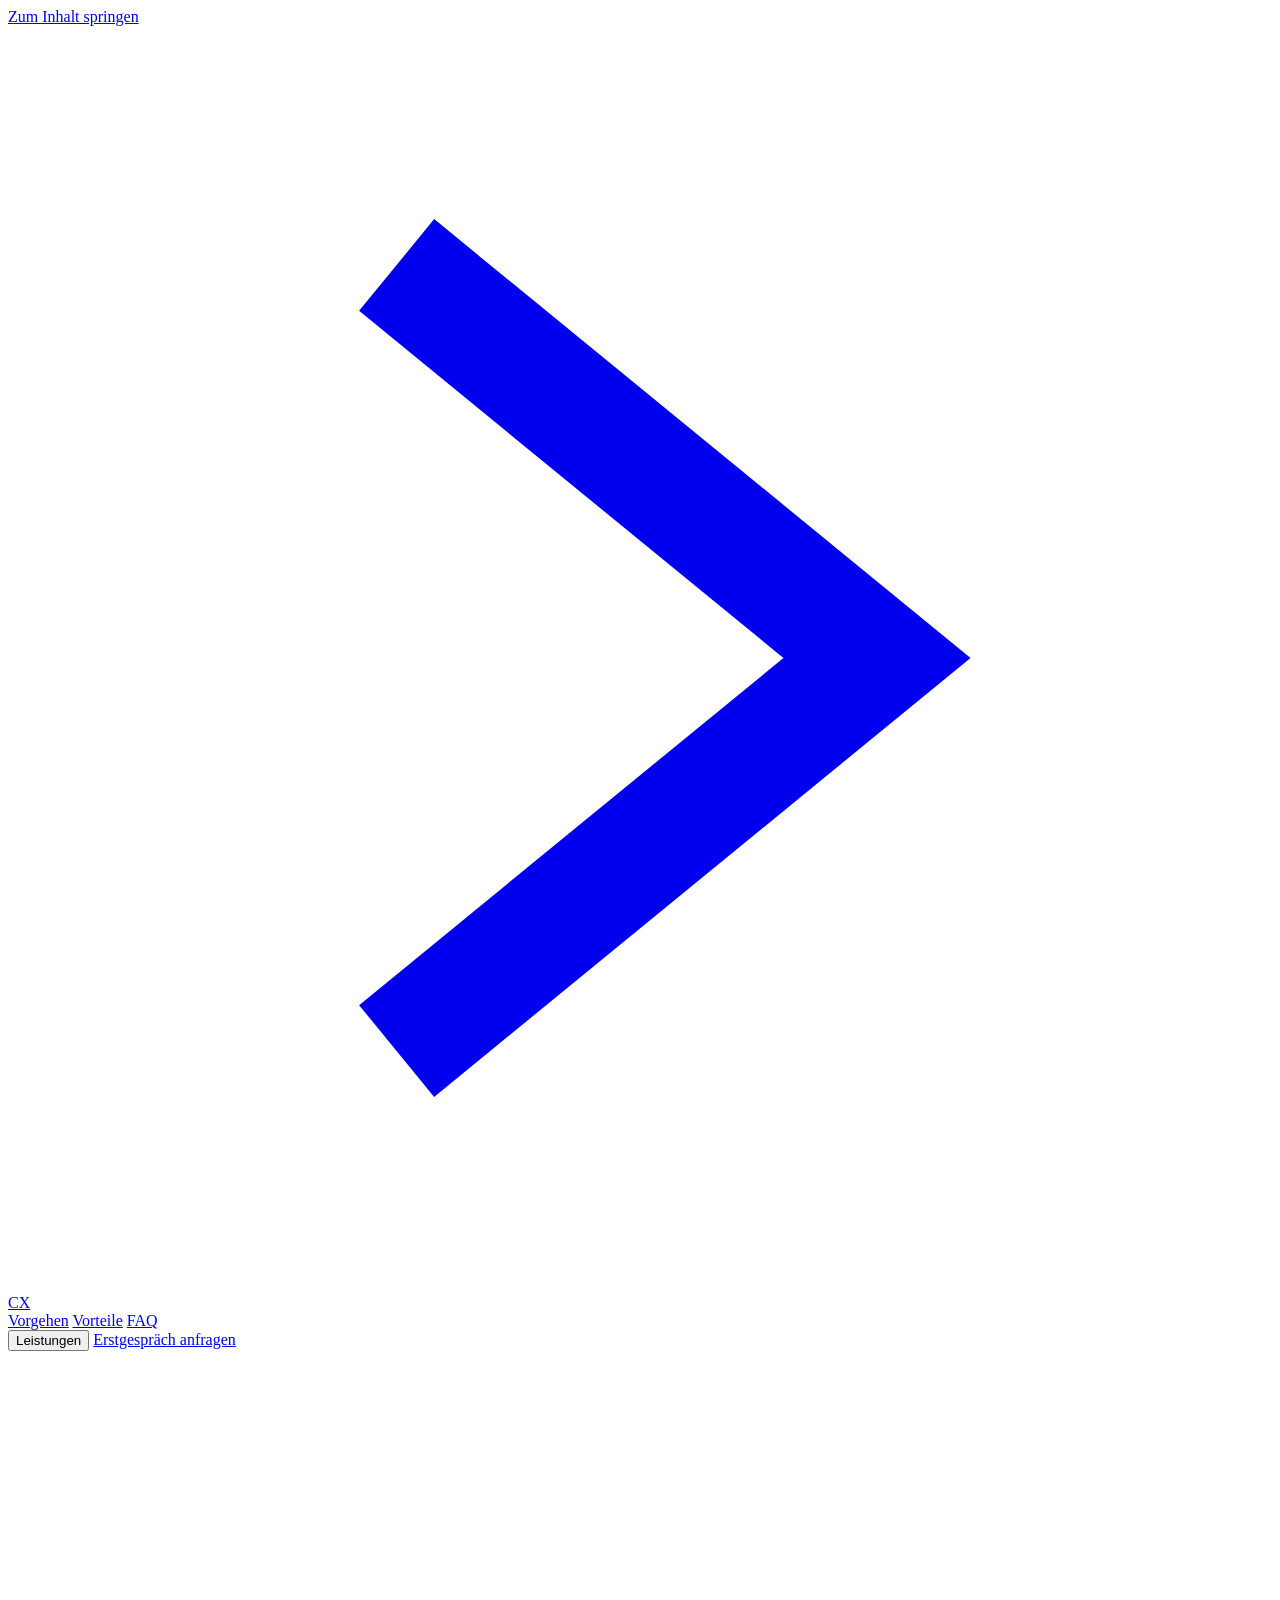
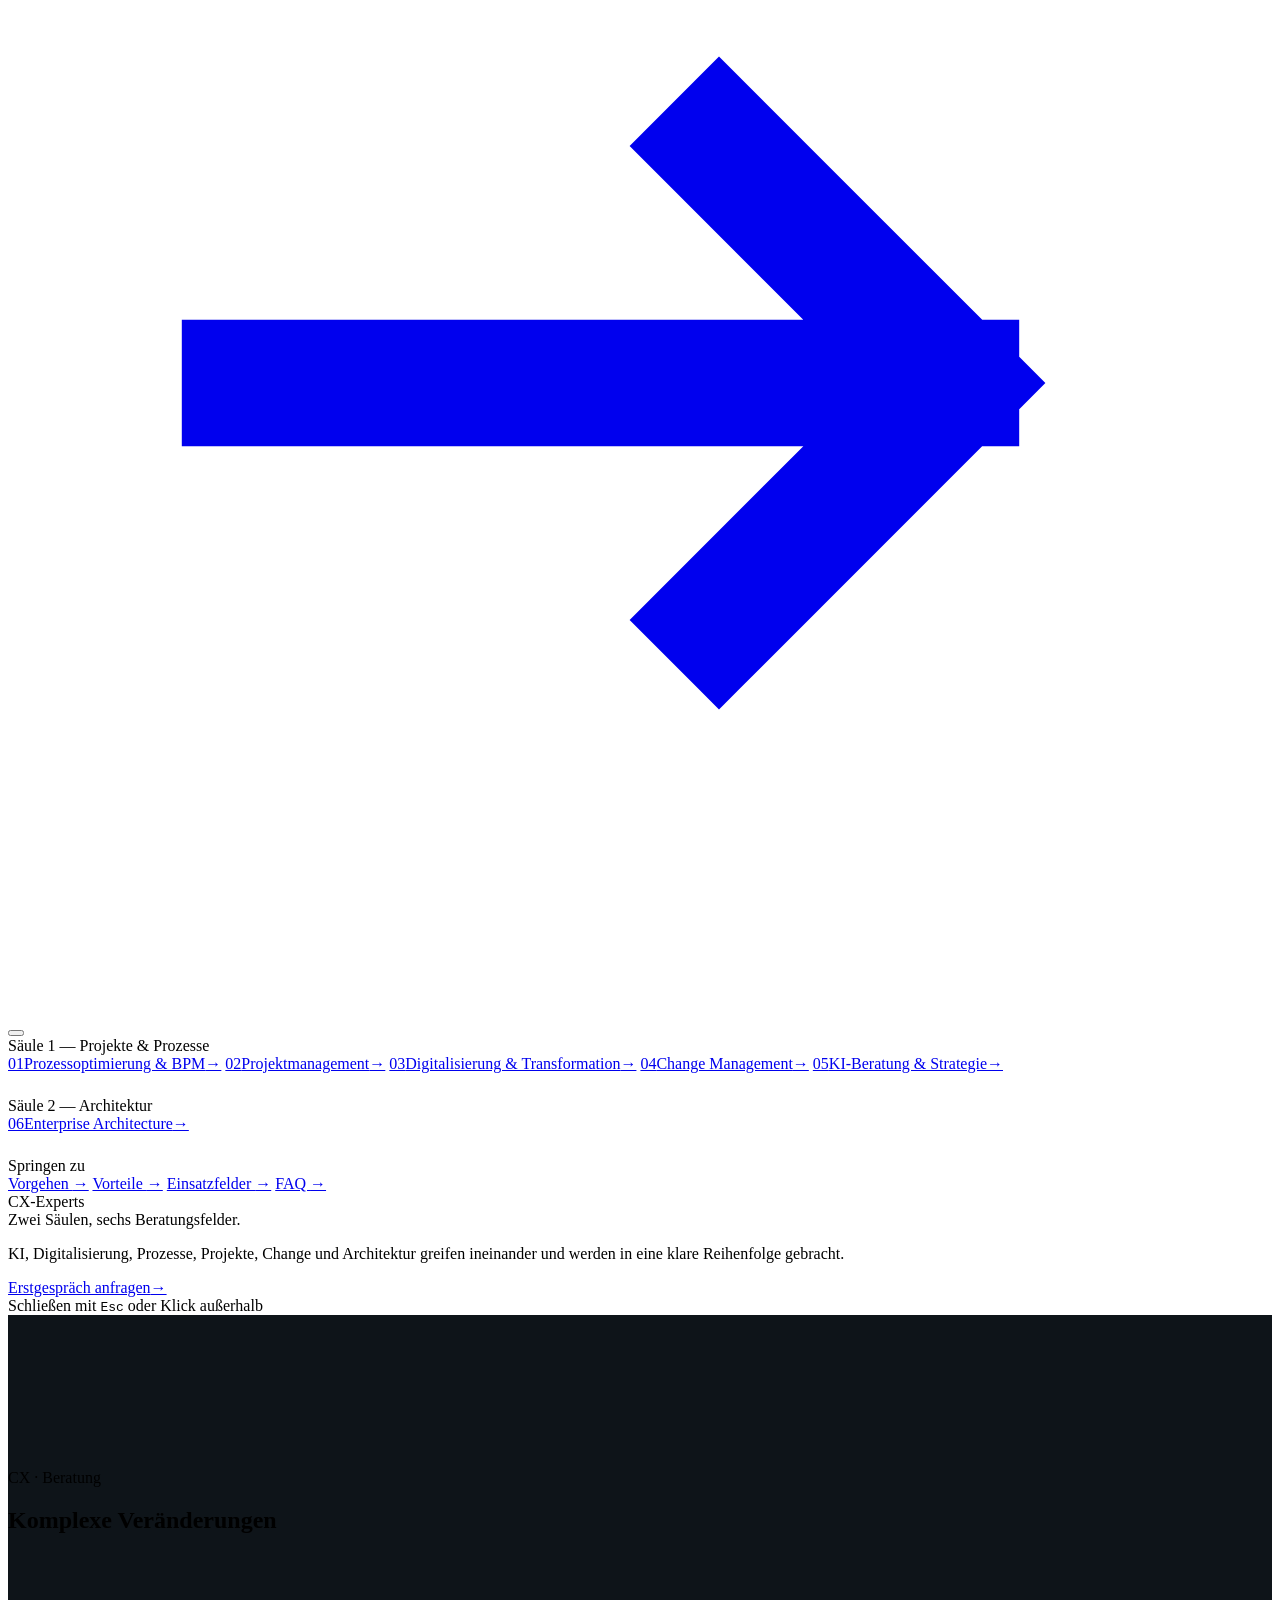
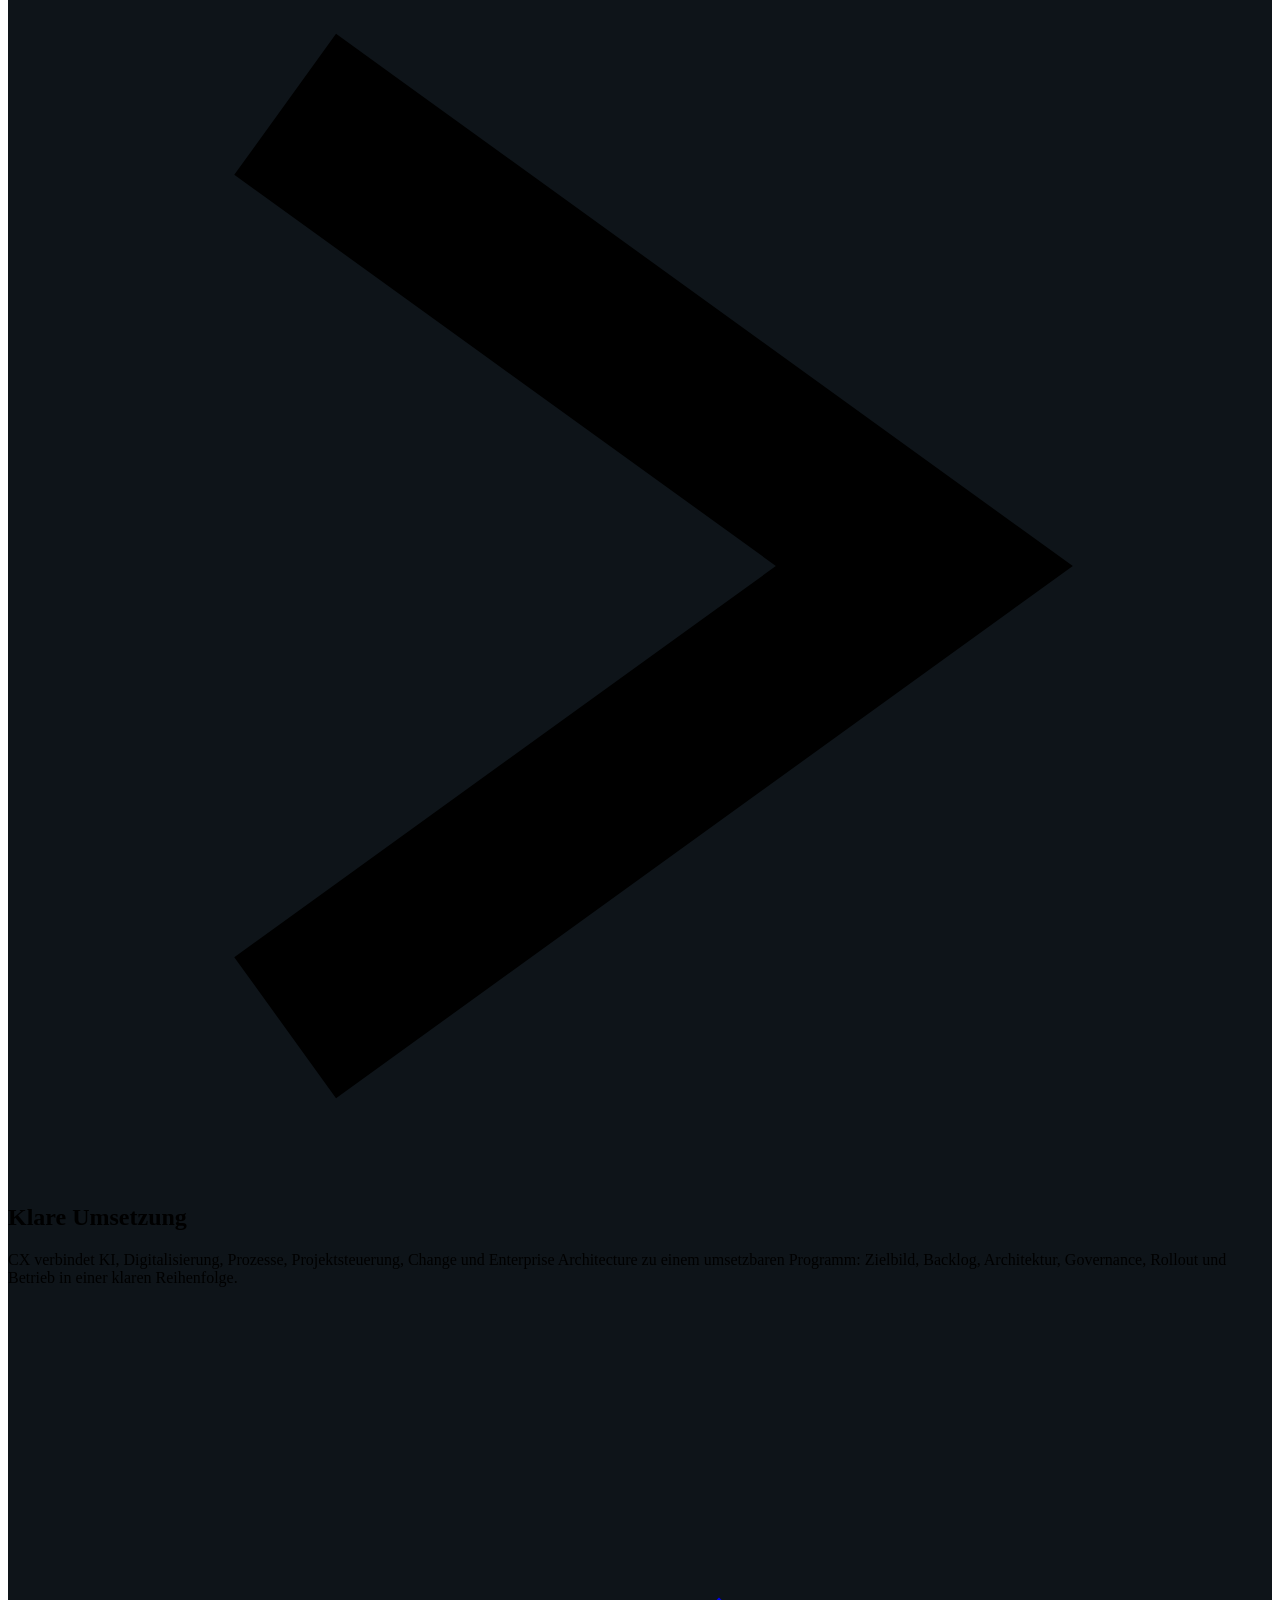
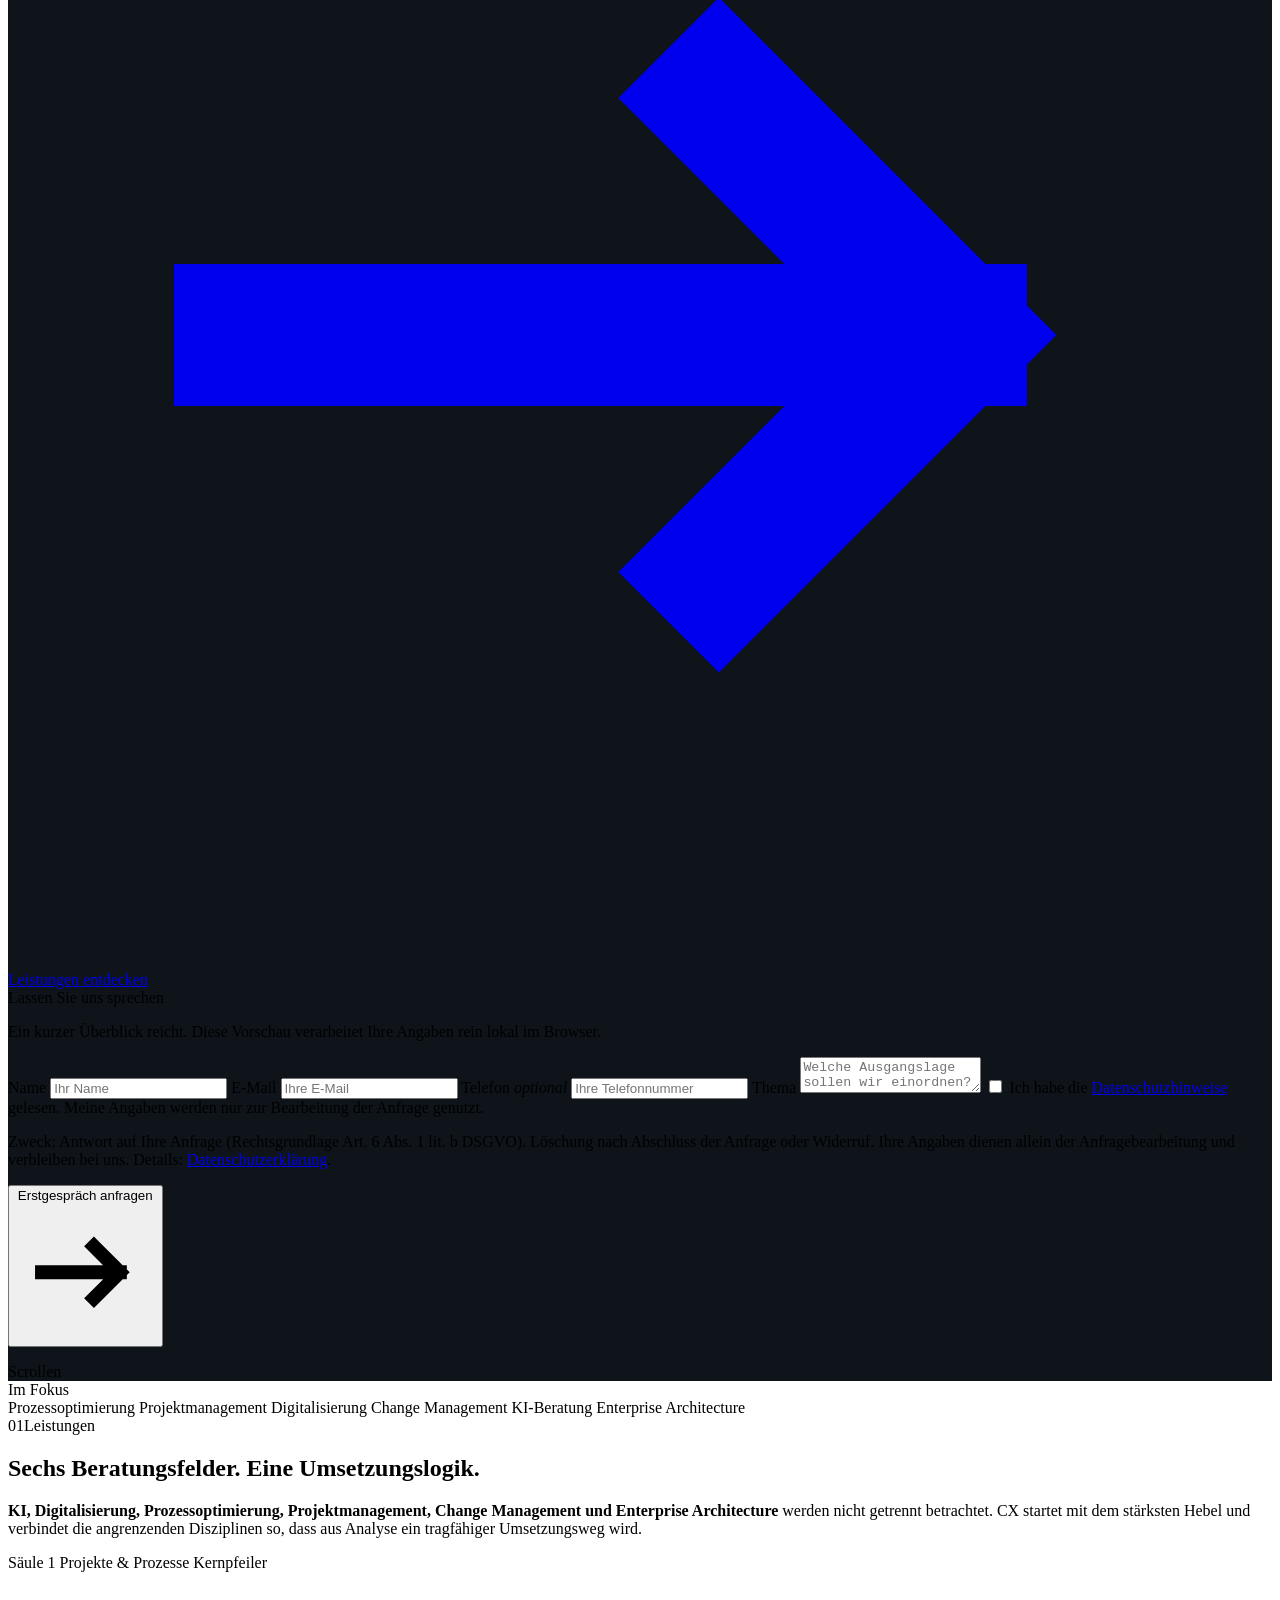
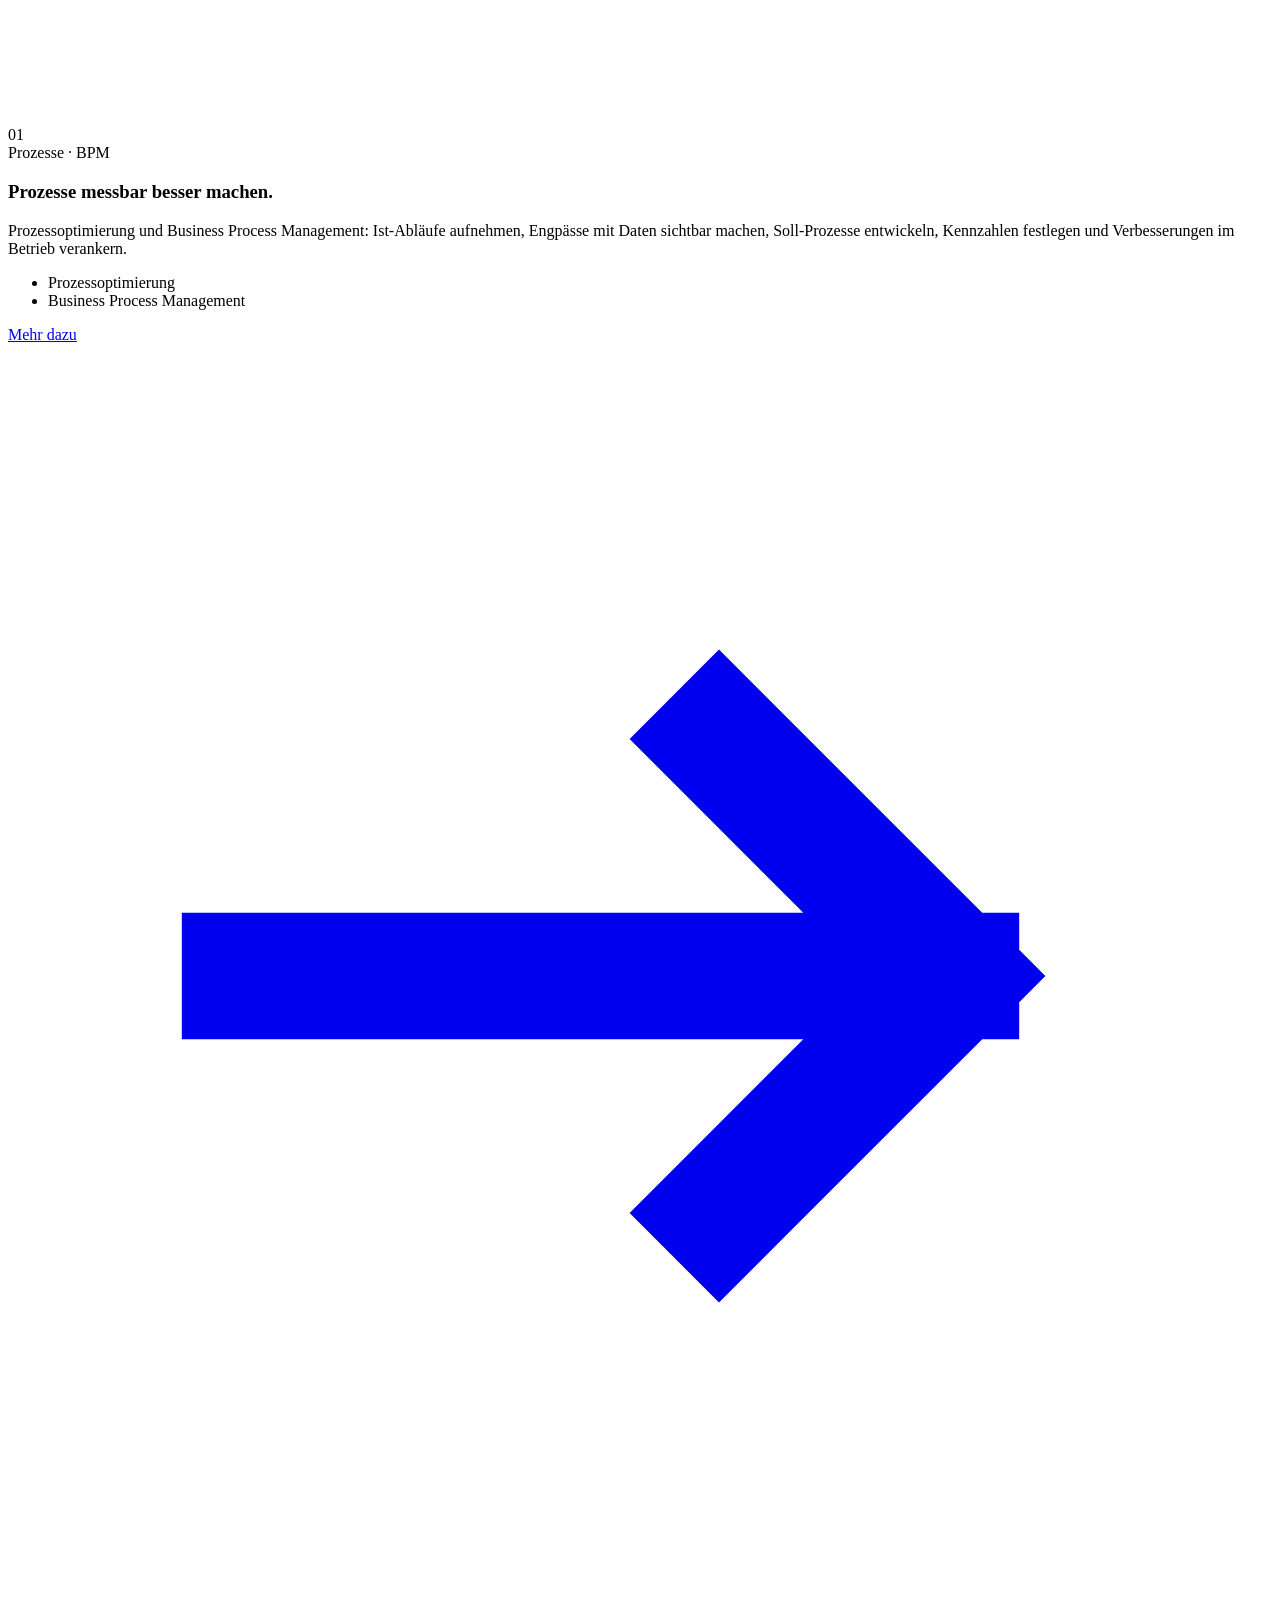
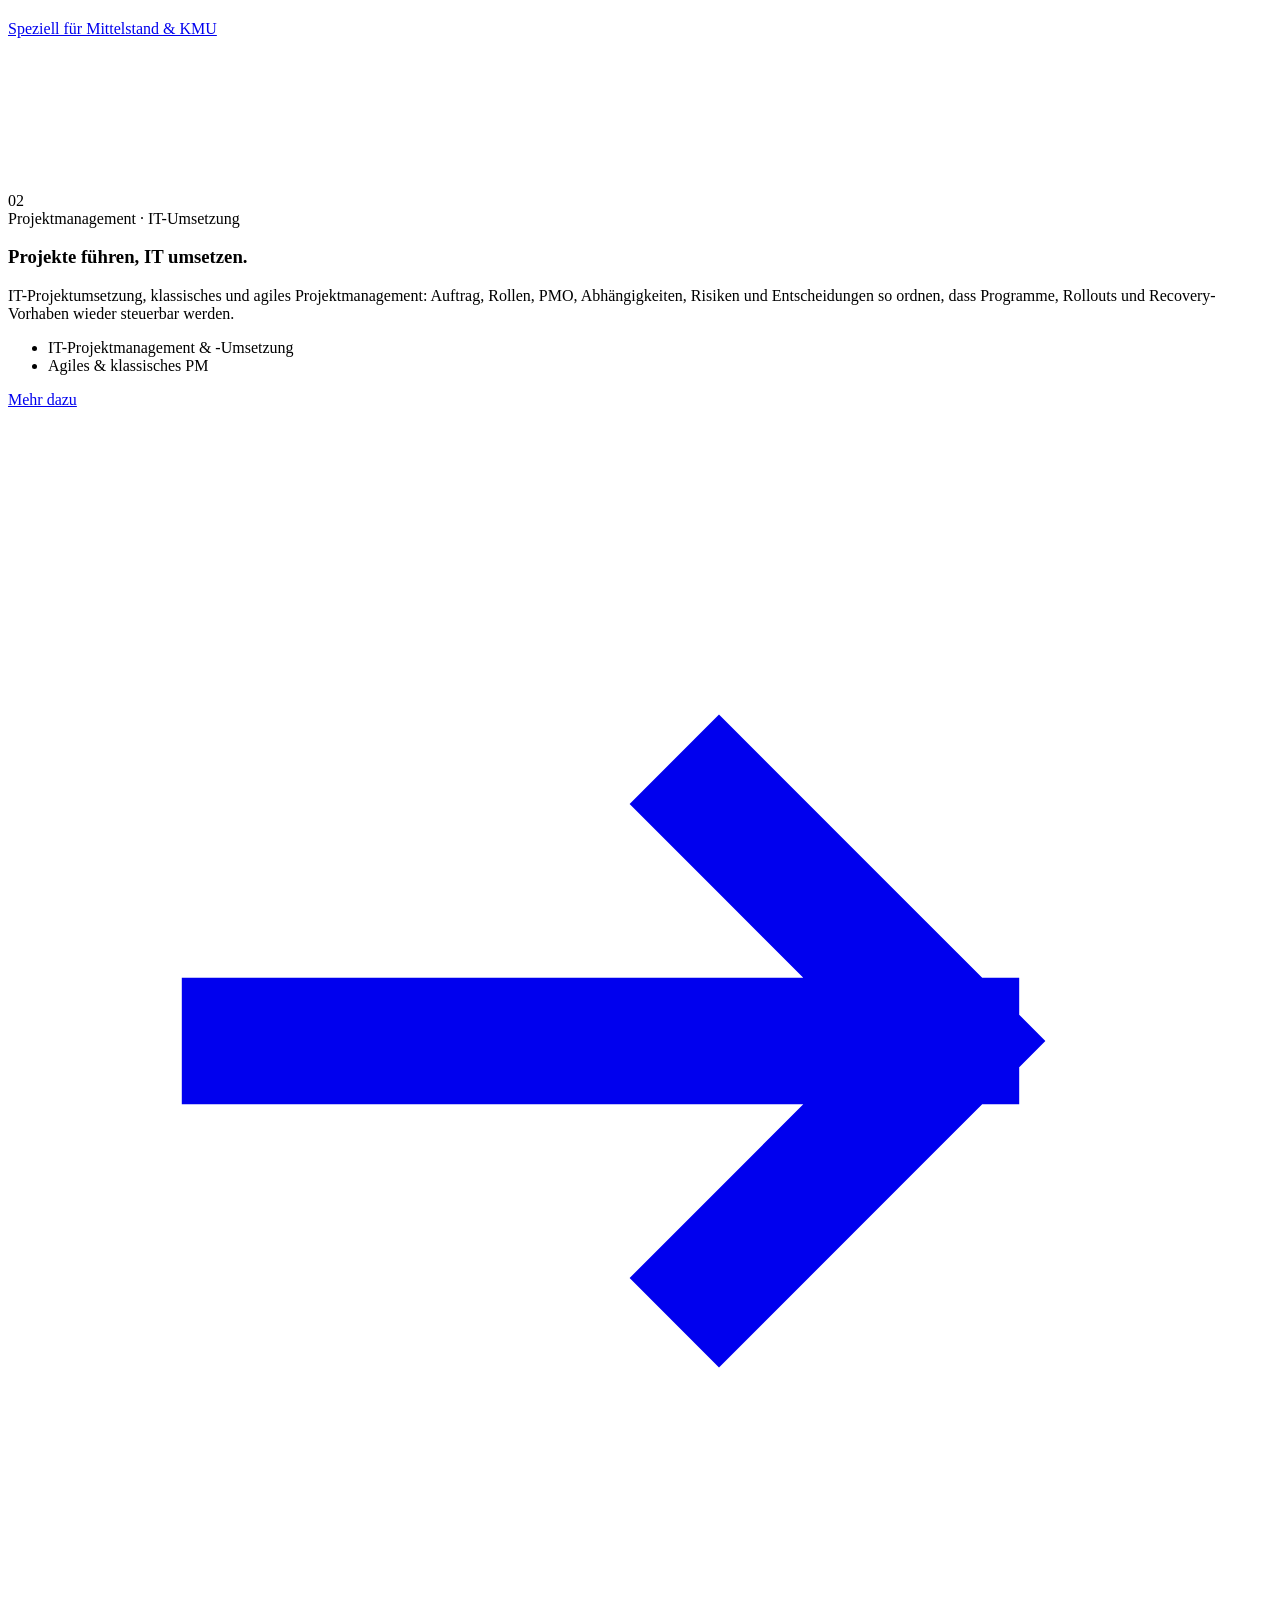
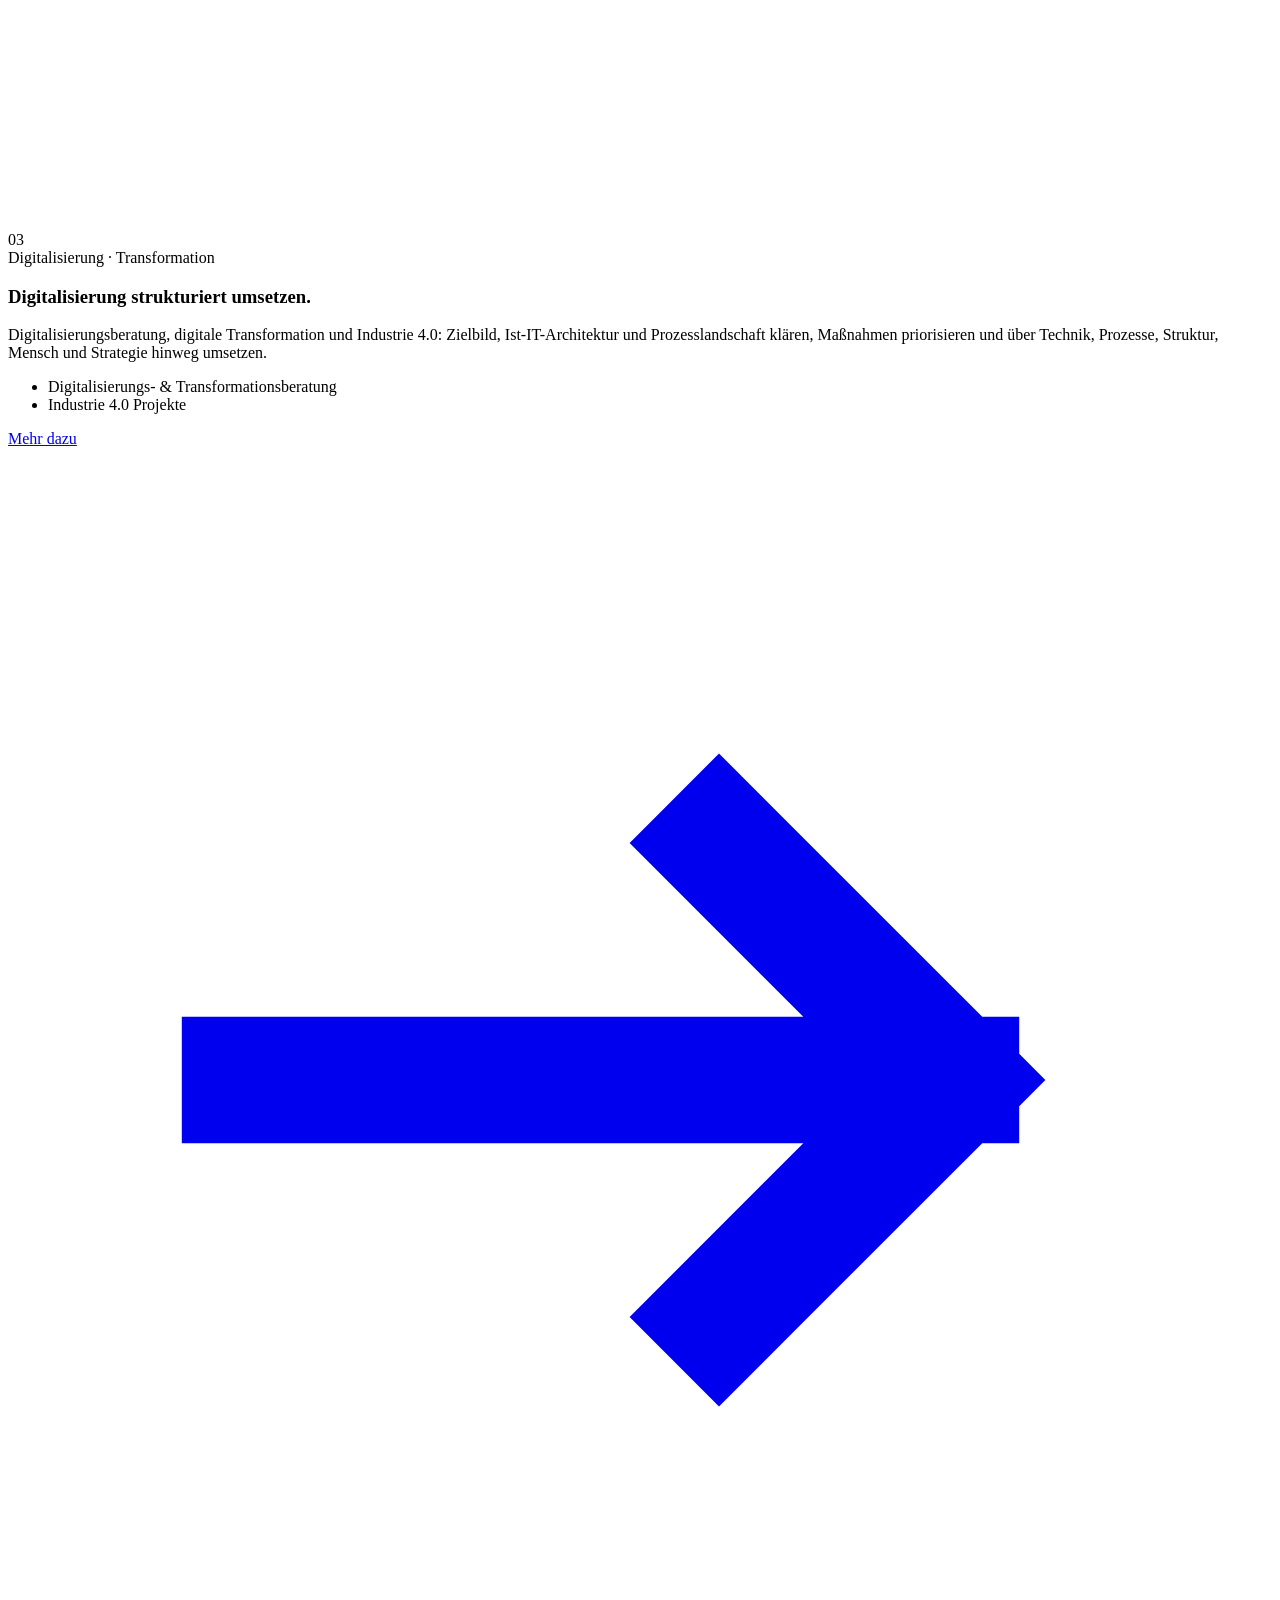
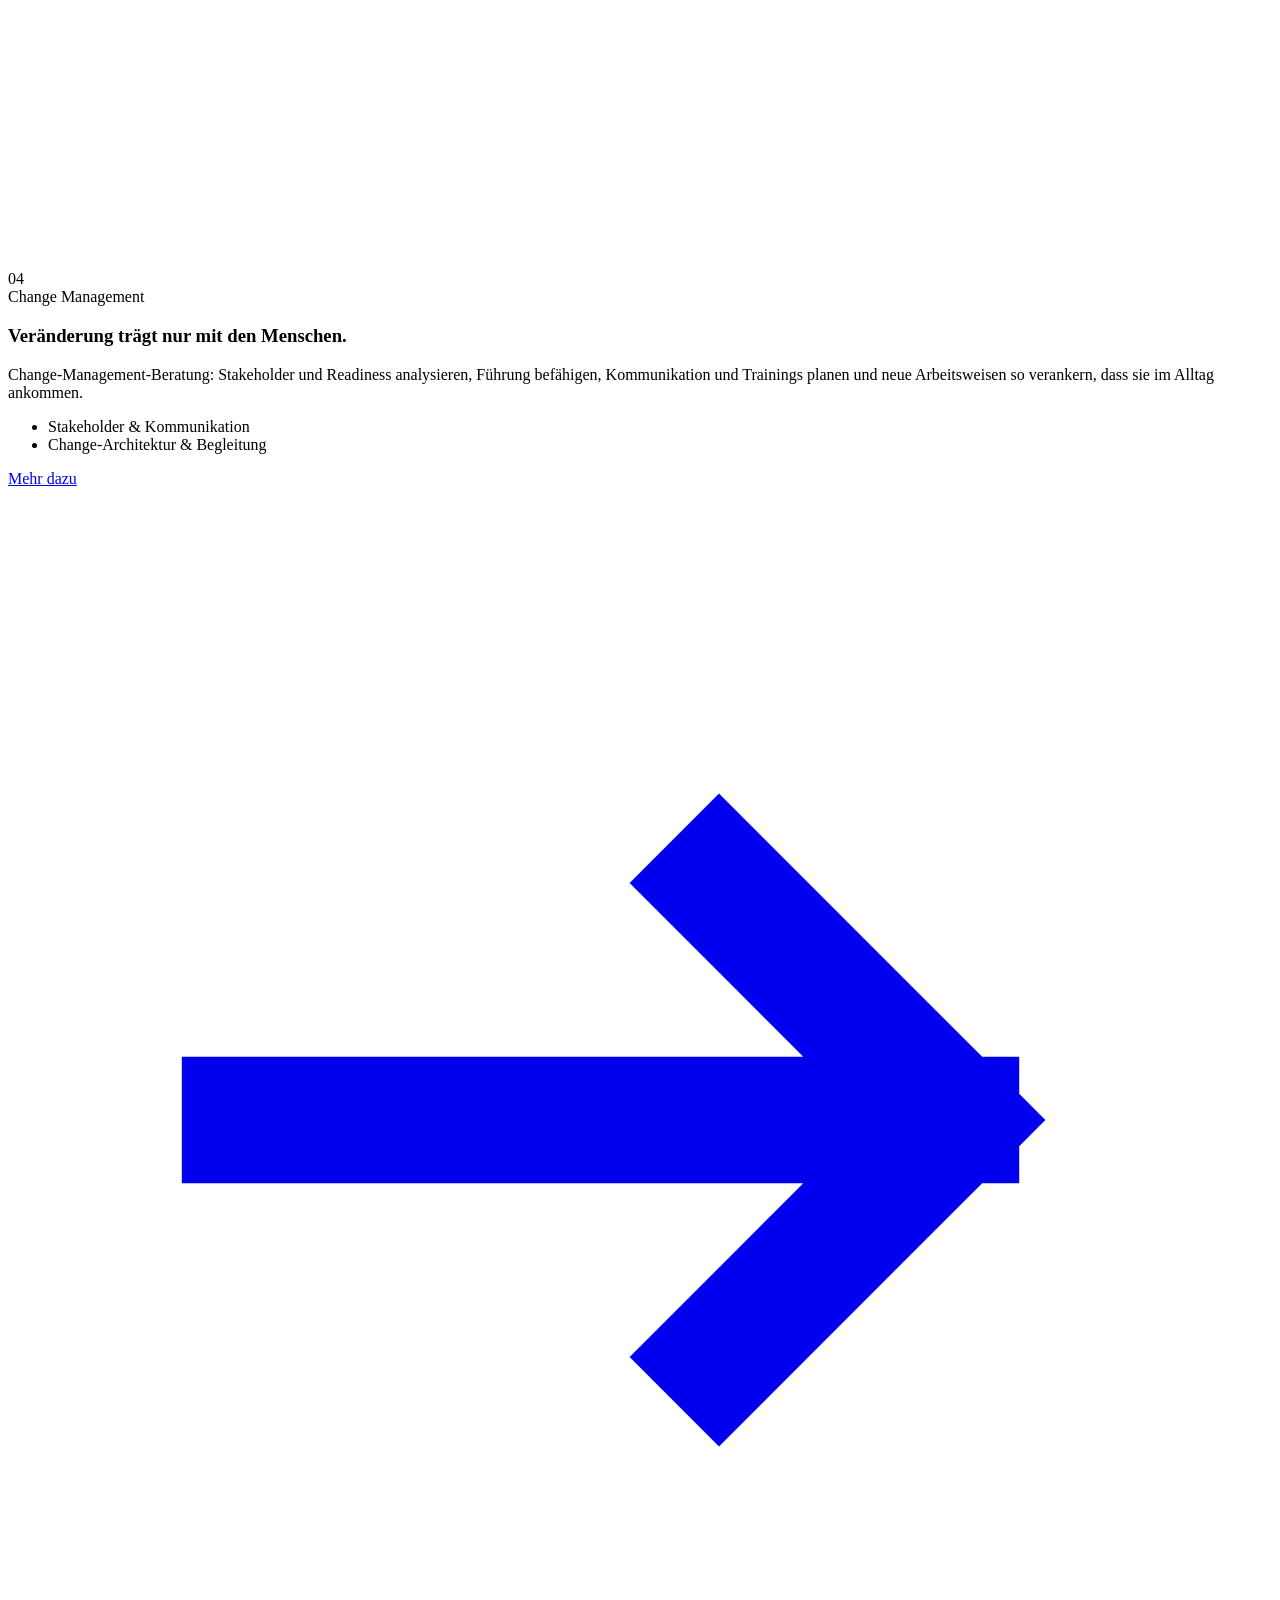
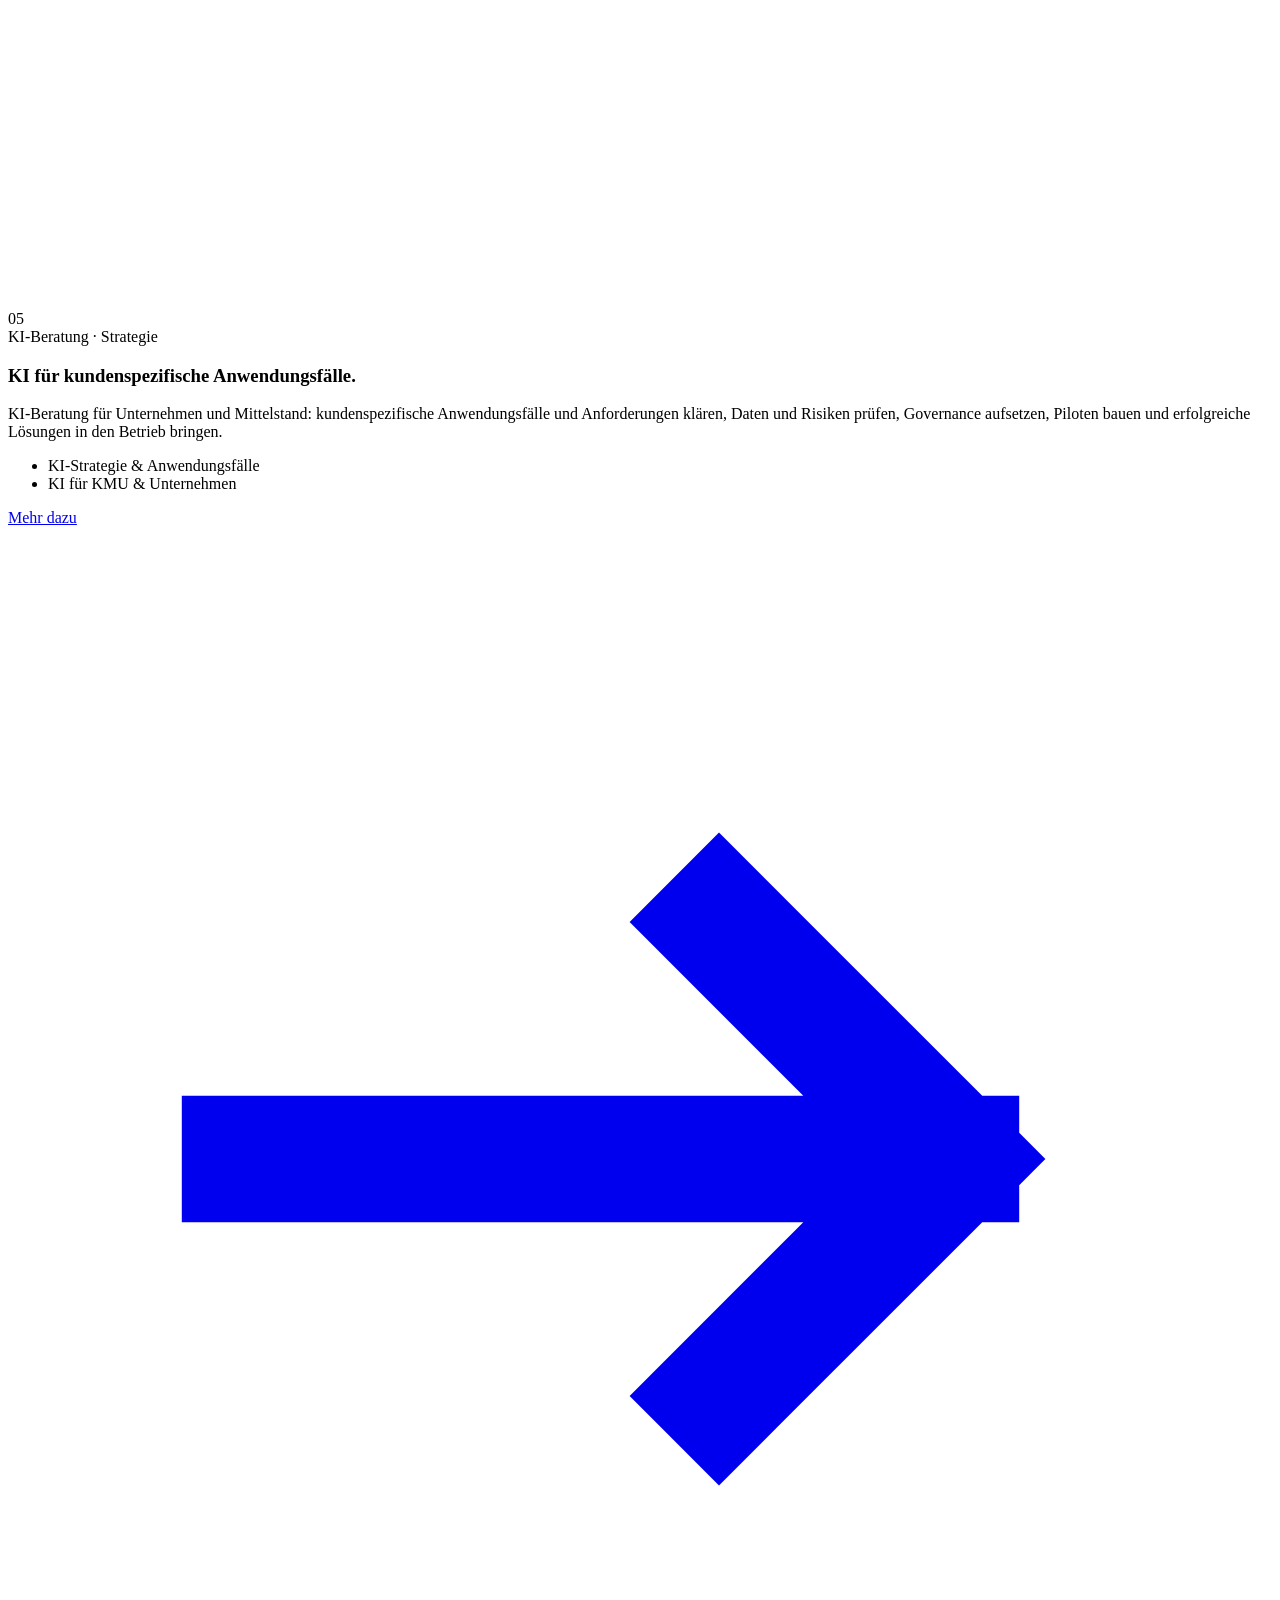
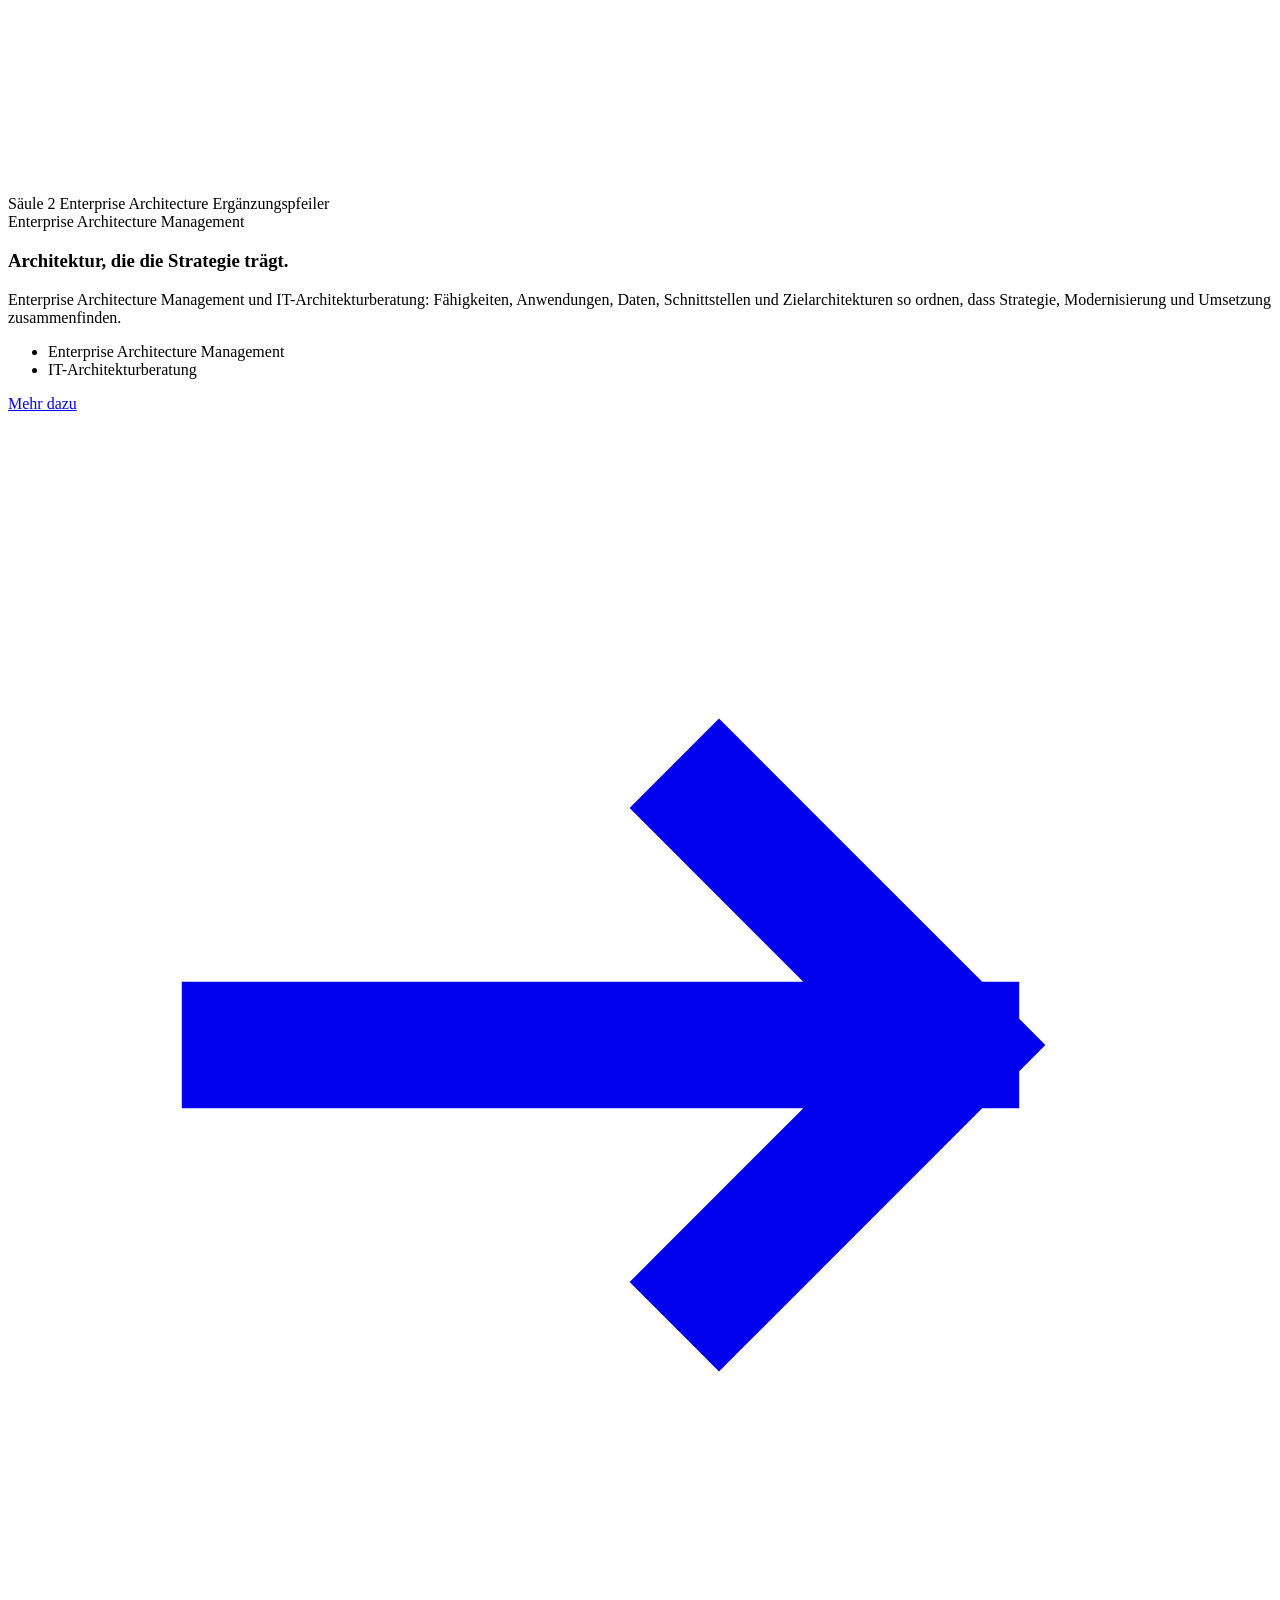
==== commit 37791ba3: "CX duplicate: dark hero fallback so the preview is never white while the 21MB hero video loads Co-Au" ====
--- a/sites/cx/index.html
+++ b/sites/cx/index.html
@@ -249,7 +249,7 @@
 <script type="application/ld+json">{"@context":"https://schema.org","@type":"Organization","name":"CX-Experts","url":"https://cx-experts.de","email":"kontakt@cx-experts.de"}</script>
 <script type="application/ld+json">{"@context":"https://schema.org","@type":"Person","name":"Hannes Schäfer","jobTitle":"Beratungspartner CX-Experts","worksFor":{"@type":"Organization","name":"CX-Experts","url":"https://cx-experts.de"}}</script>
 <script type="application/ld+json">{"@context":"https://schema.org","@type":"Organization","@id":"https://cx-experts.de/#organization","name":"CX-Experts","url":"https://cx-experts.de","email":"kontakt@cx-experts.de"}</script>
-<style id="dm-showcase-clean">#privacy-consent,.privacy-consent{display:none!important;visibility:hidden!important;pointer-events:none!important;}body.has-privacy-dialog{overflow:auto!important;}/* CX showcase duplicate: DSGVO/privacy dialog + scroll-lock suppressed for an unobstructed hero preview */</style>
+<style id="dm-showcase-clean">#privacy-consent,.privacy-consent{display:none!important;visibility:hidden!important;pointer-events:none!important;}body.has-privacy-dialog{overflow:auto!important;}.ov-pill,.ov-scrim,.ov-panel,[class^="ov-"],[class*=" ov-"]{display:none!important;}.hero,.hero__video-shell,.hero__video{background-color:#0e1419!important;}/* CX showcase duplicate: popups + internal widget hidden; dark hero fallback prevents a white flash while the hero video loads */</style>
 </head>
  <body>
  <a class="skip-link" href="#main">Zum Inhalt springen</a>
@@ -1291,6 +1291,5 @@
  </div>
  <div><a href="sitemap/" style="color:inherit;text-decoration:underline;text-underline-offset:3px">Sitemap</a></div></div>
  </footer>
- <script src="overview-widget.js" defer></script>
-</body>
+ </body>
 </html>
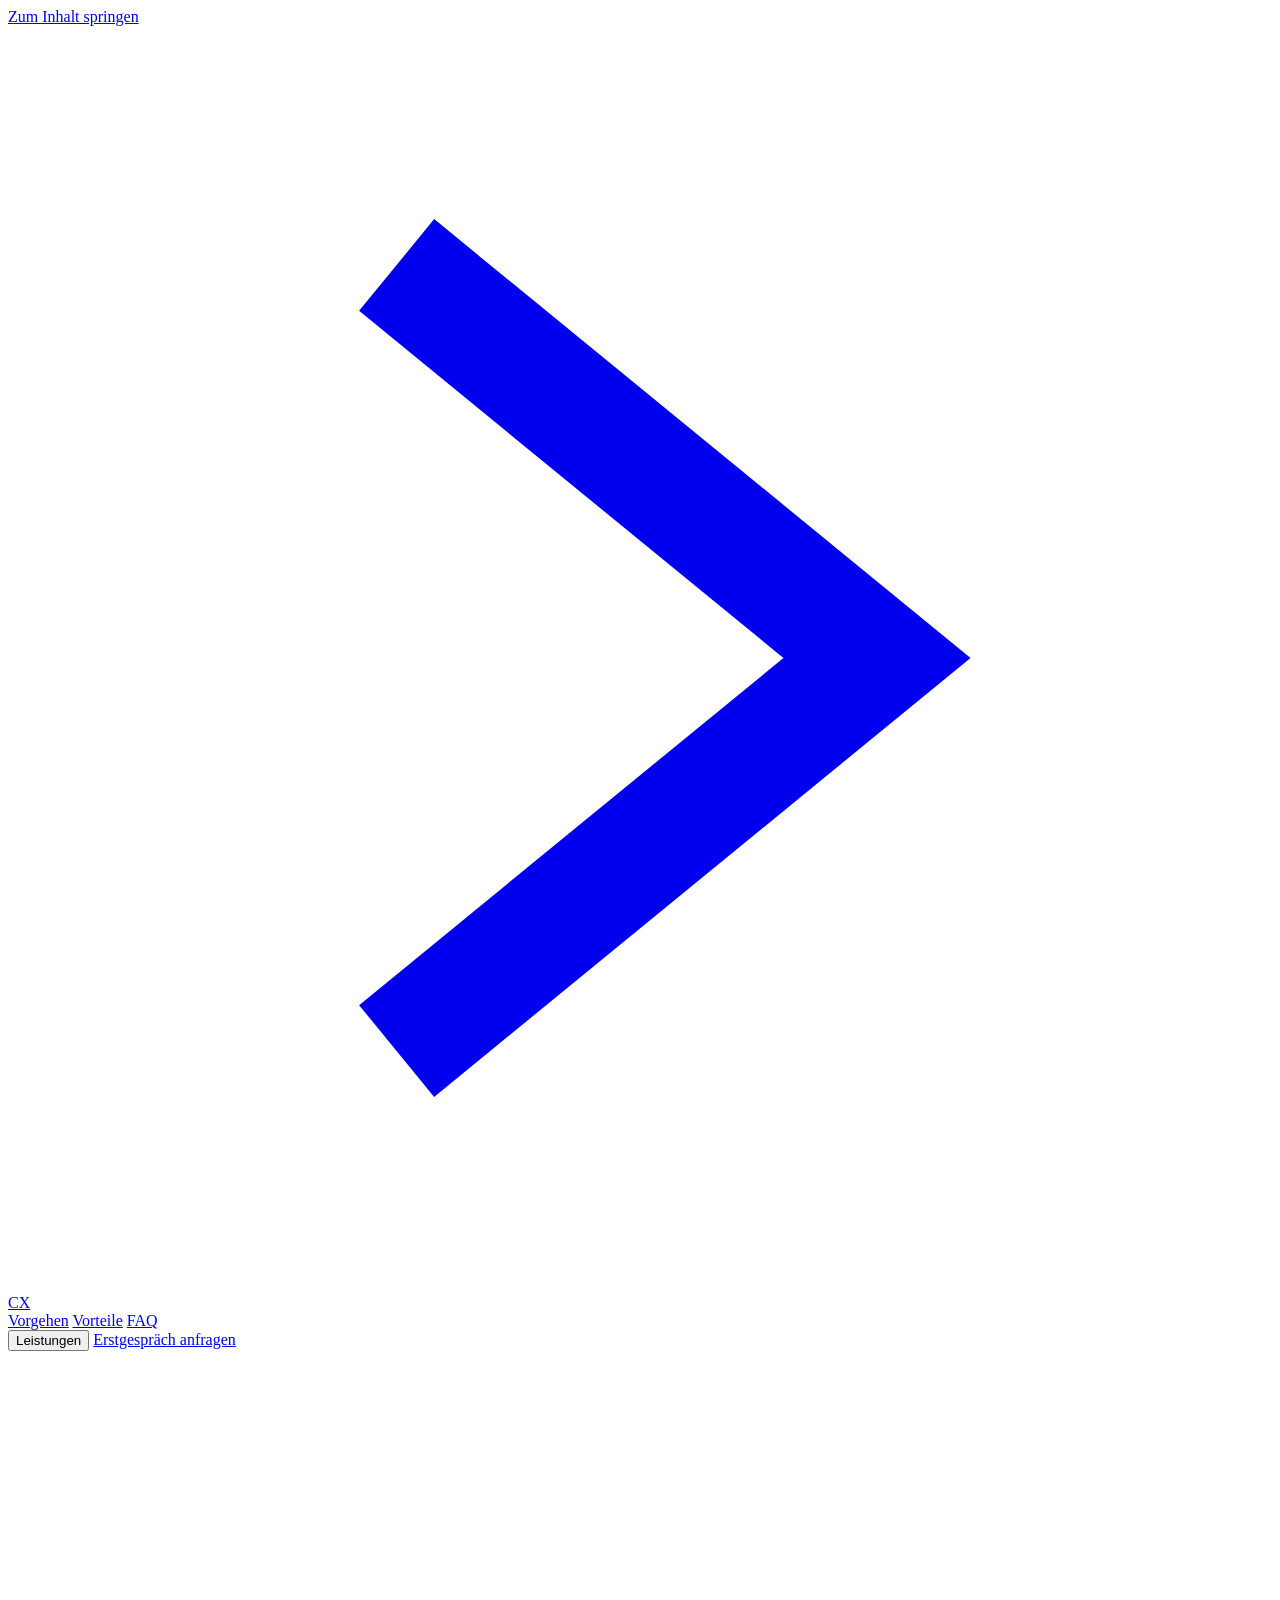
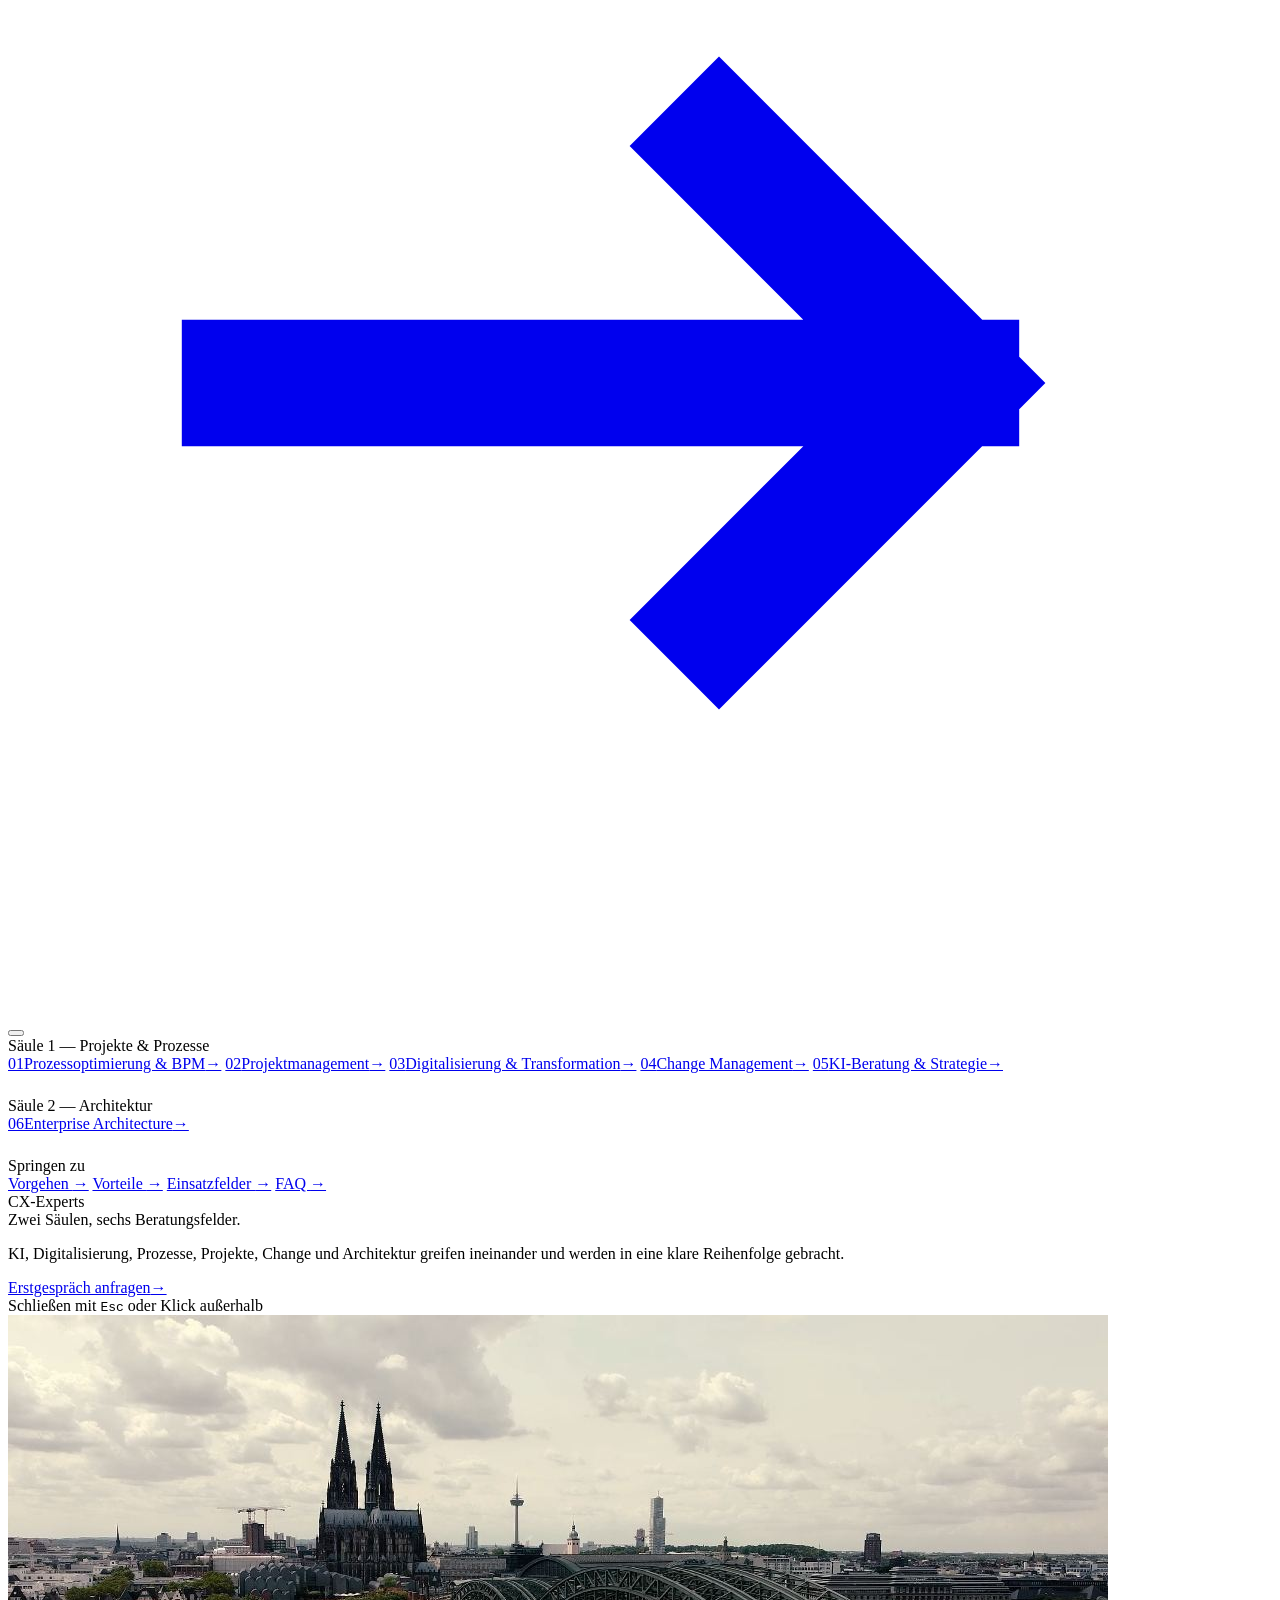
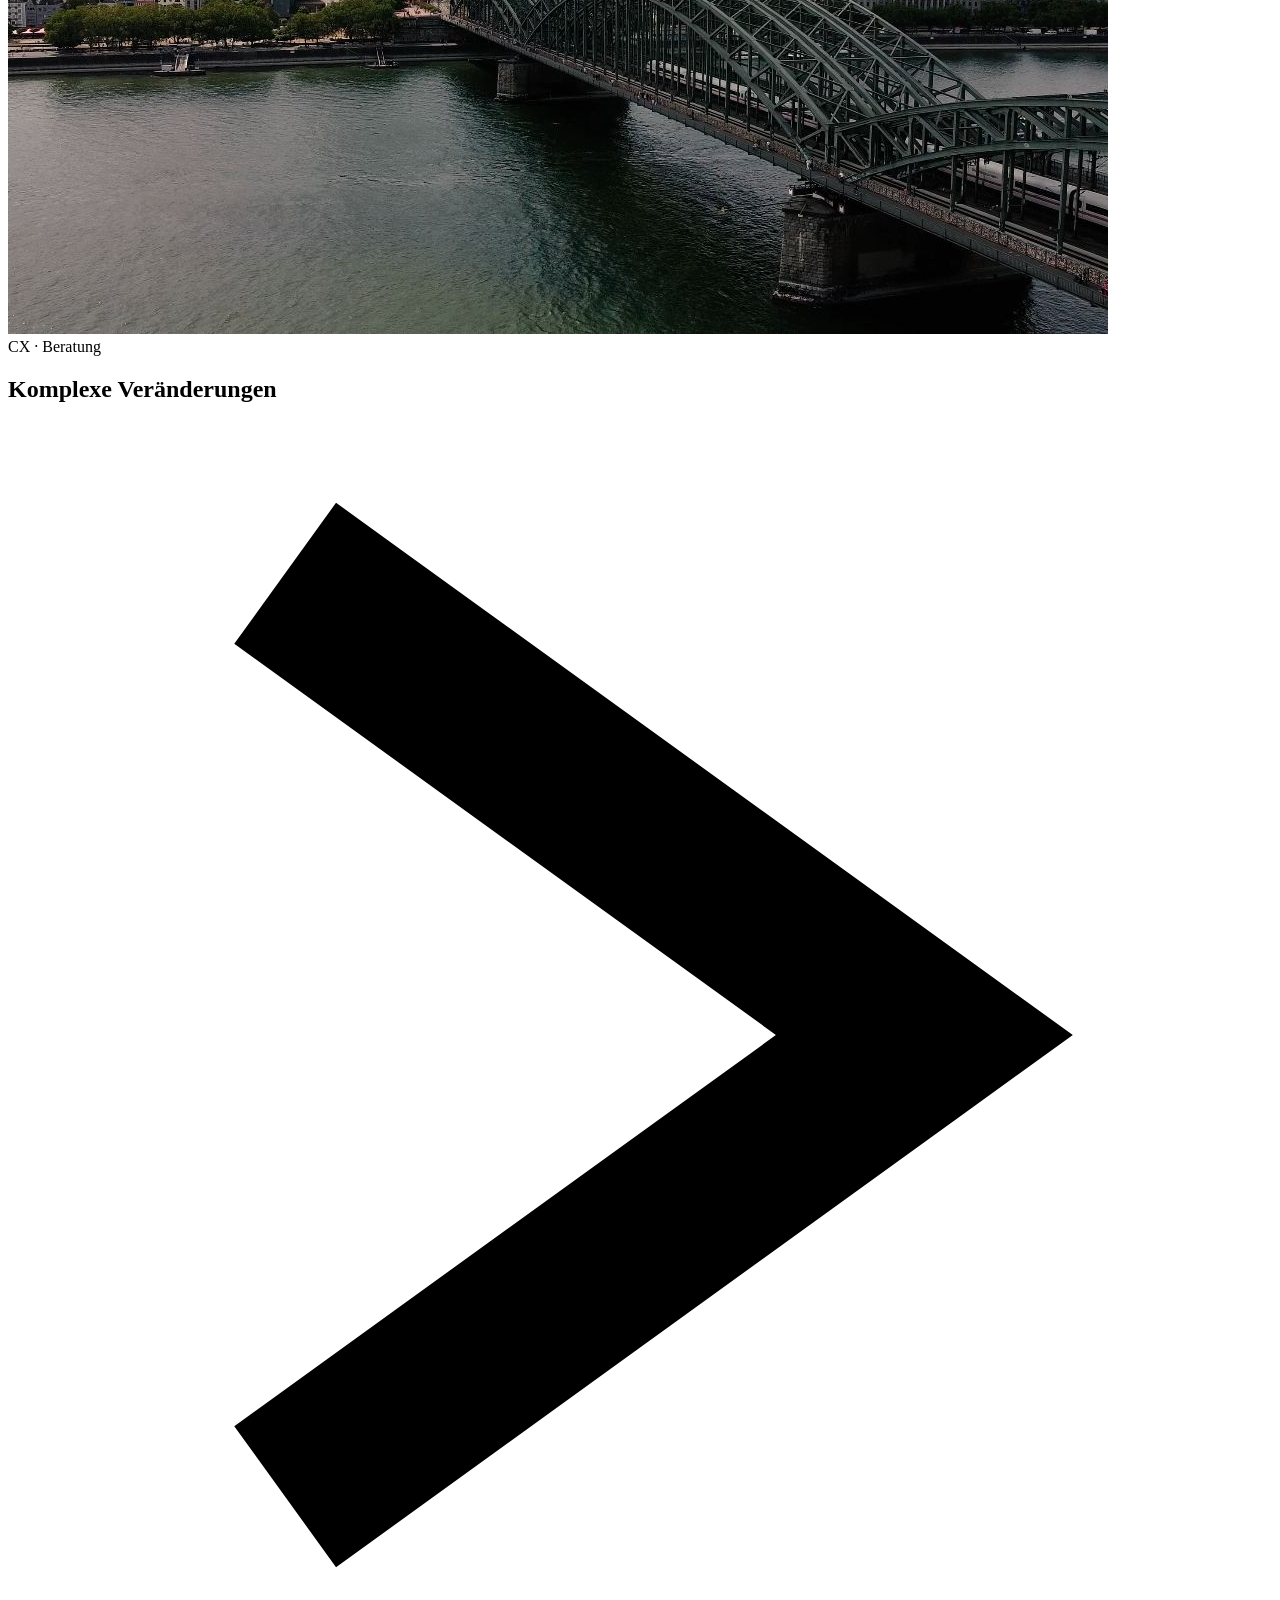
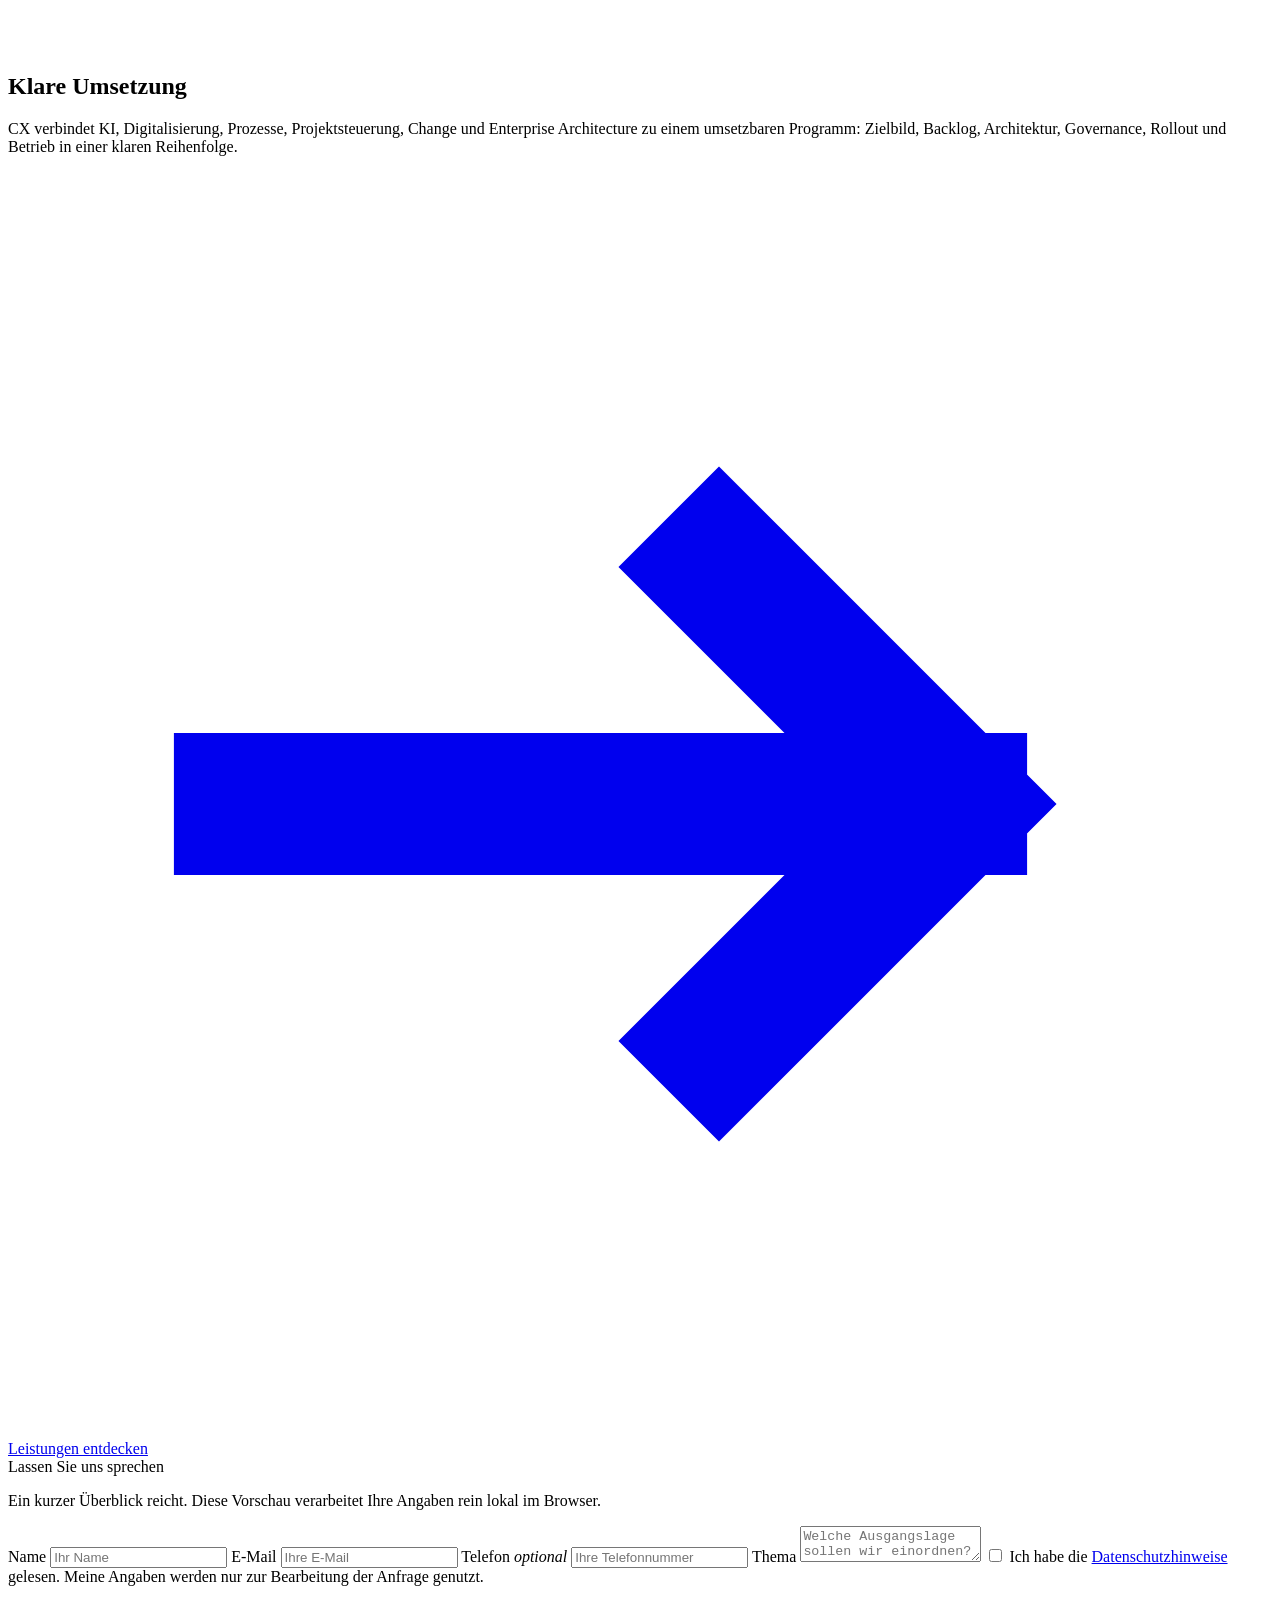
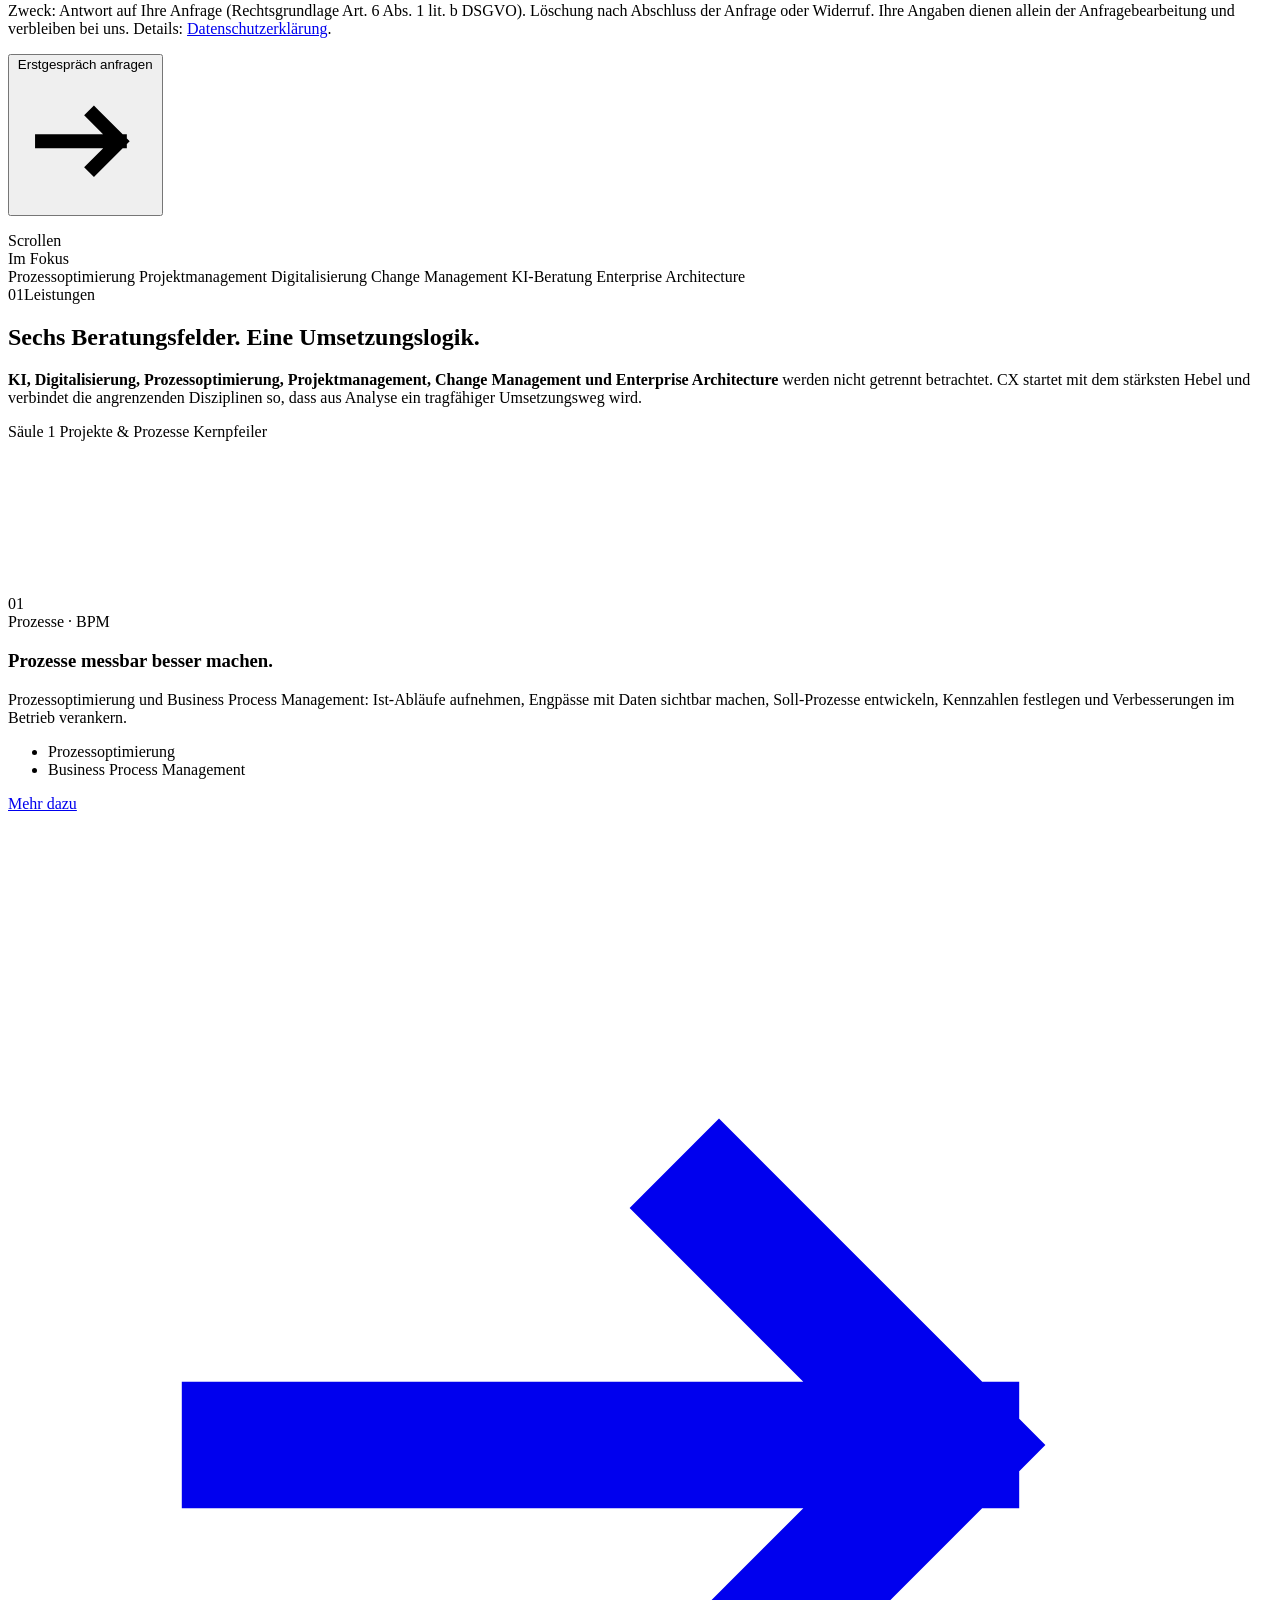
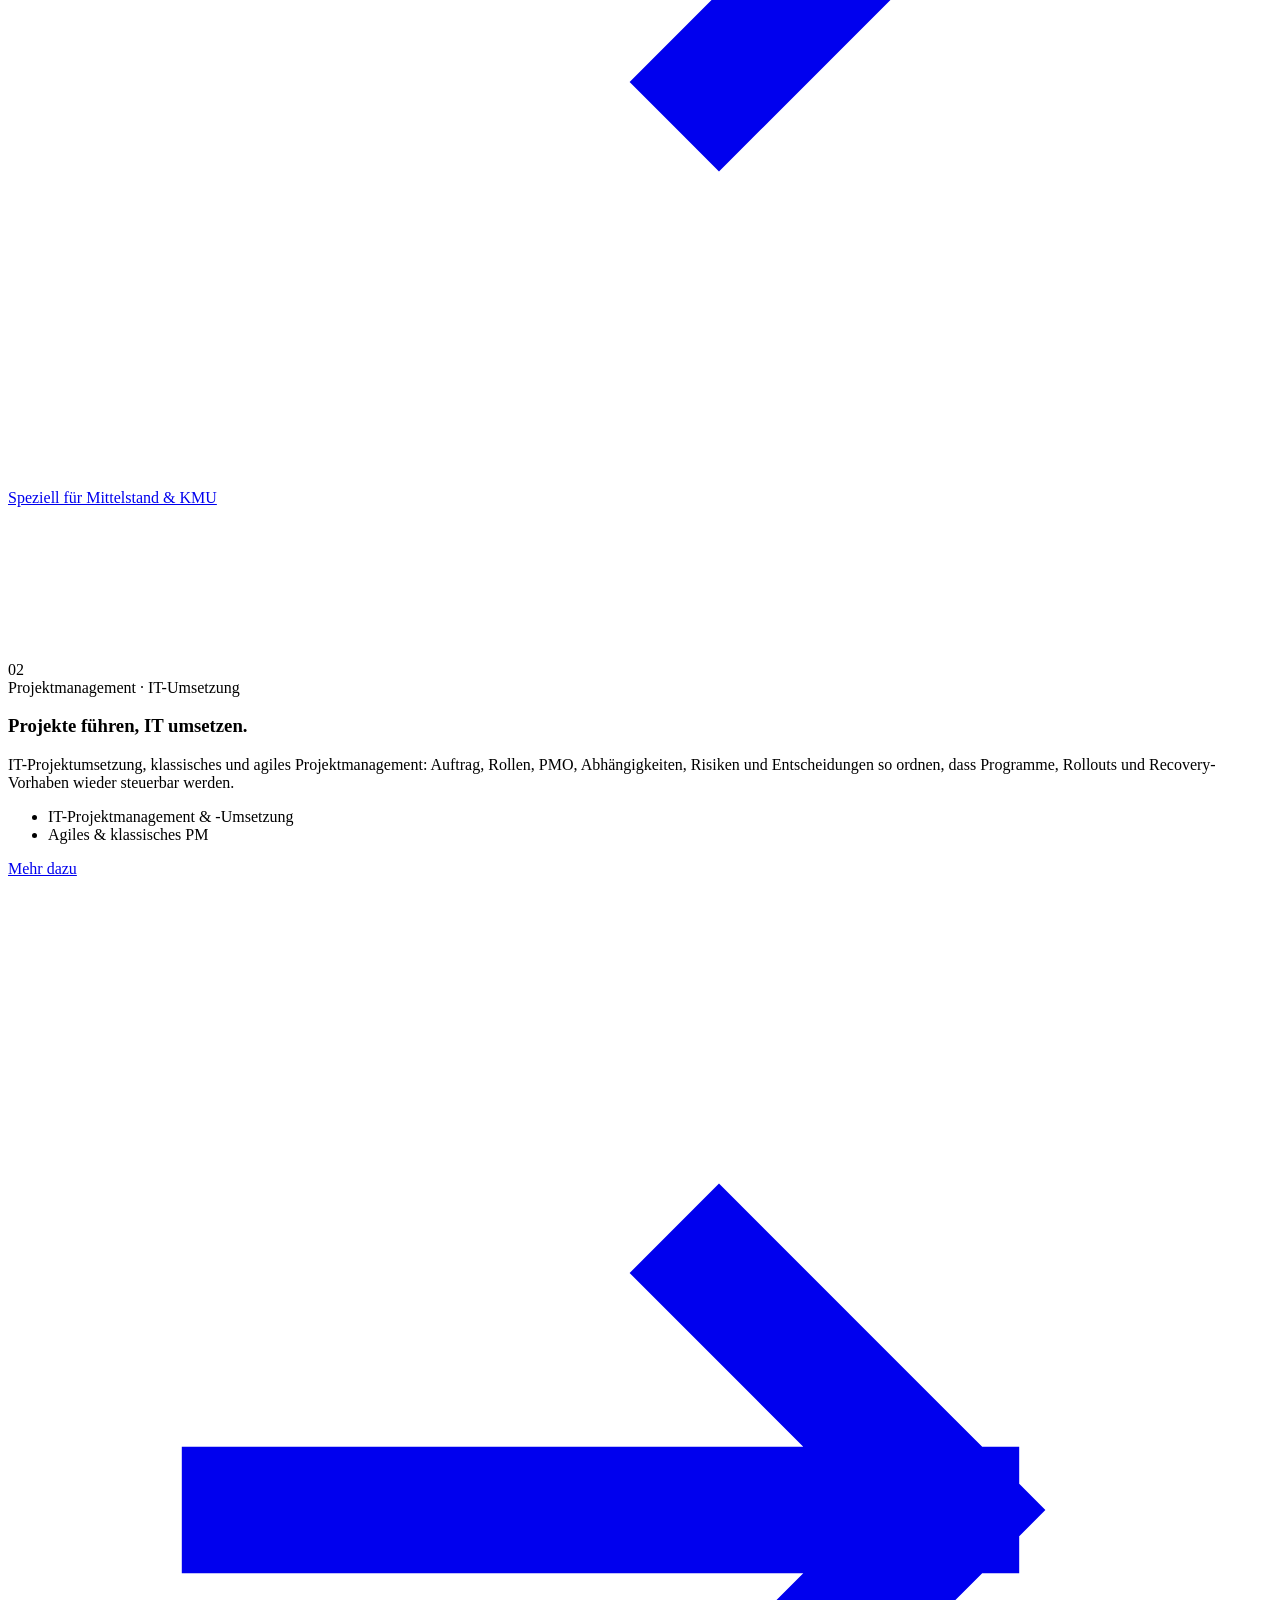
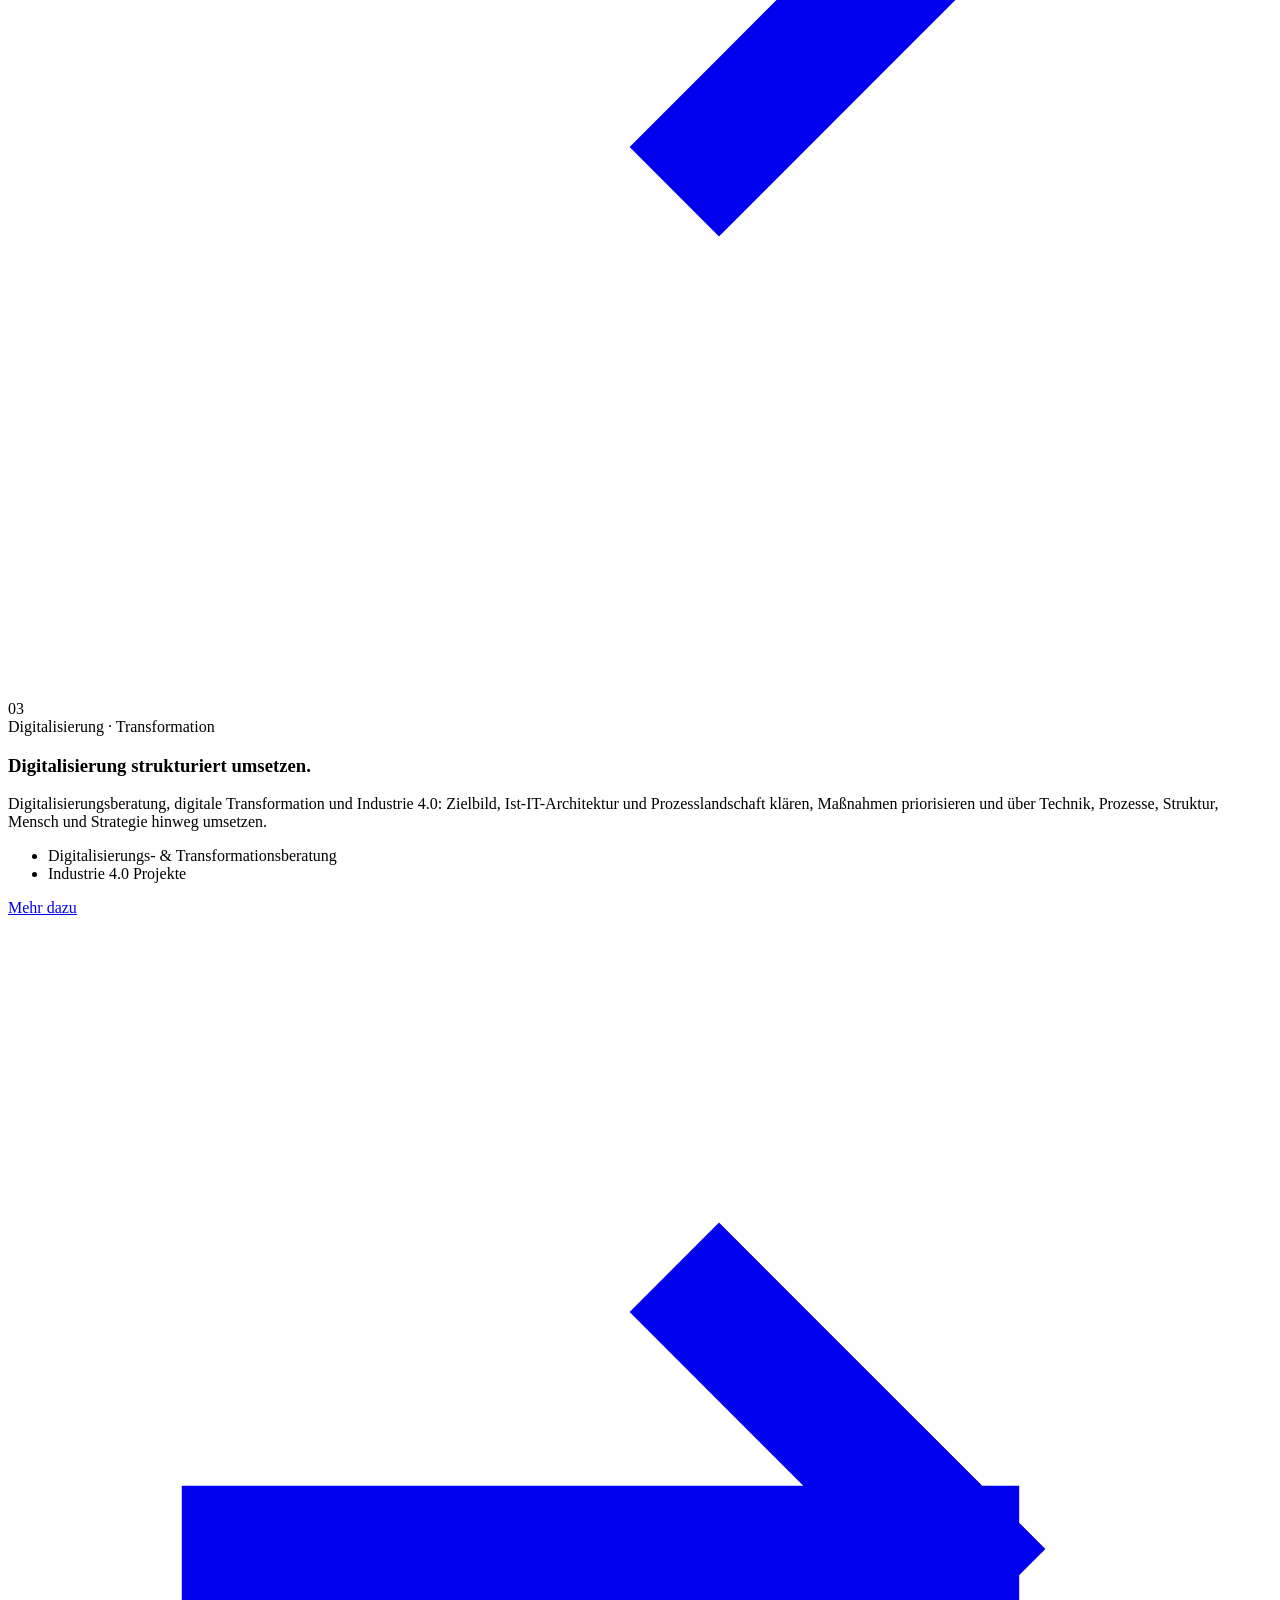
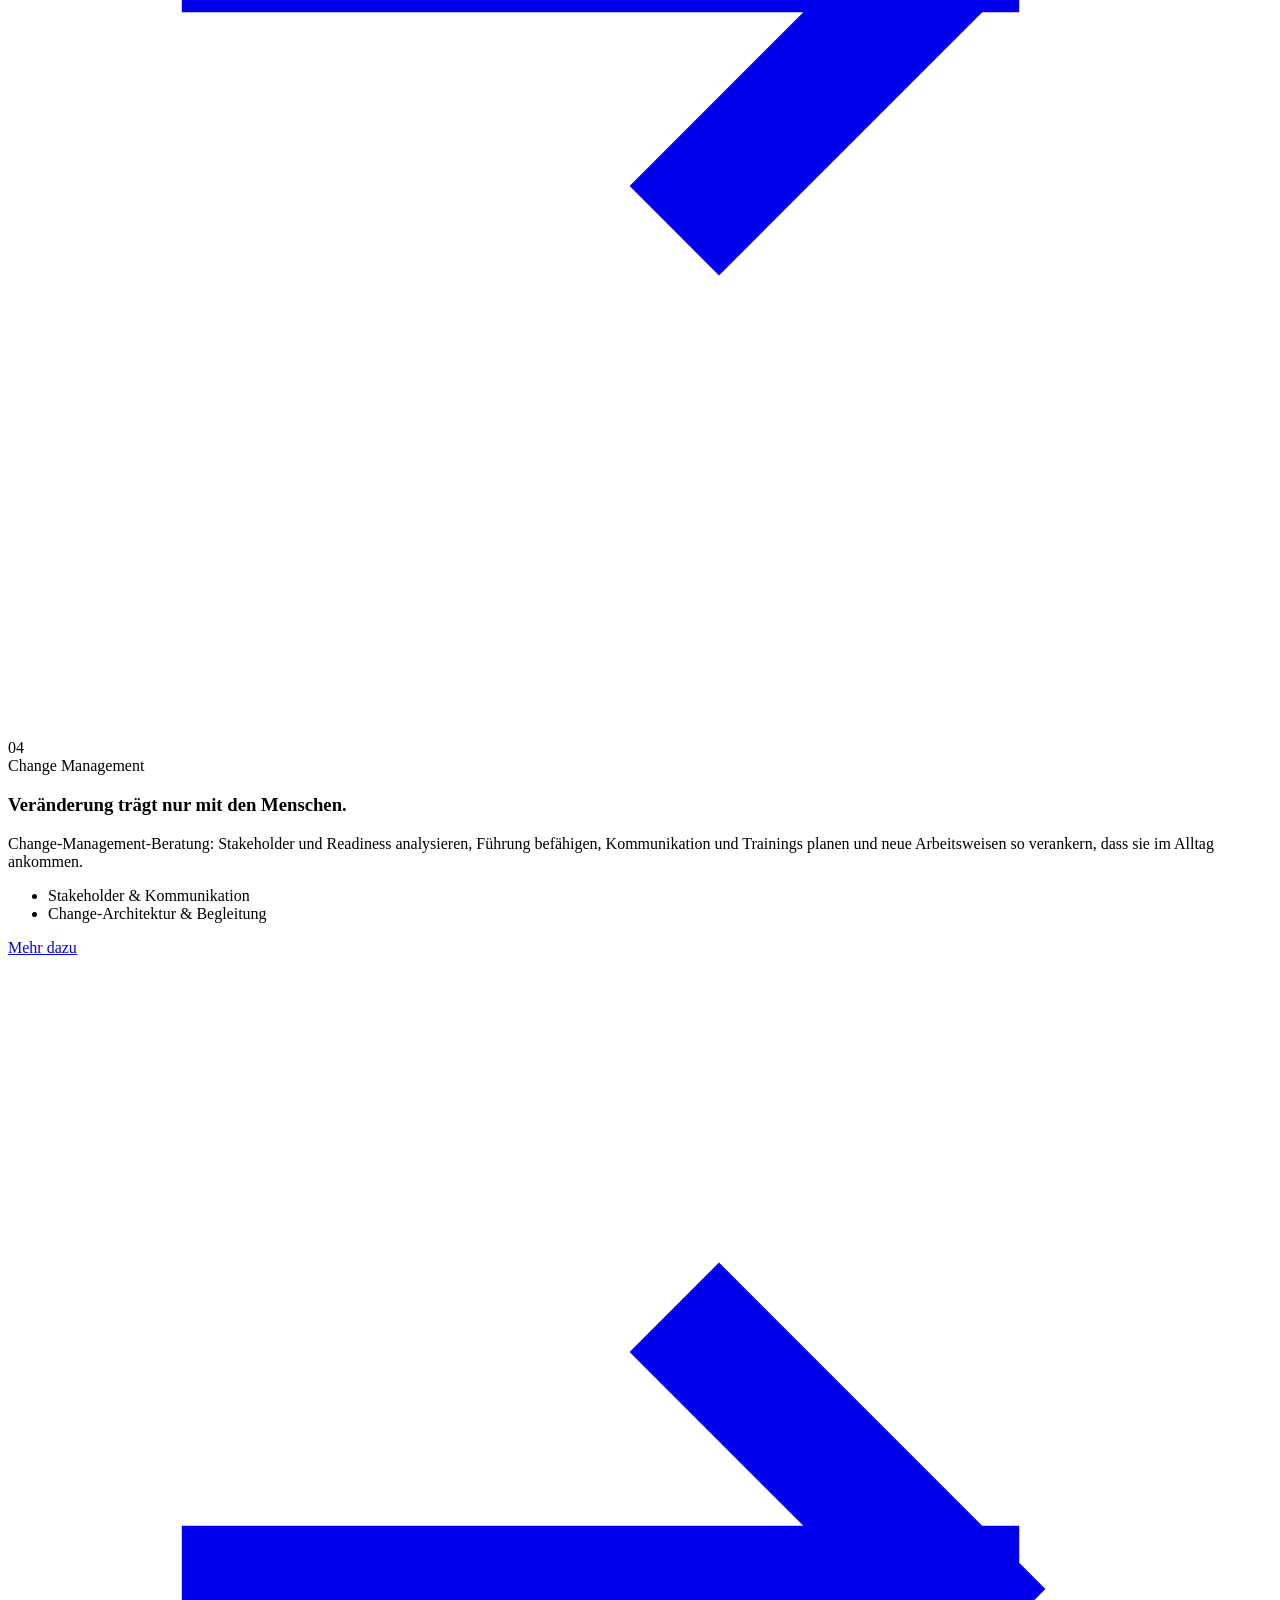
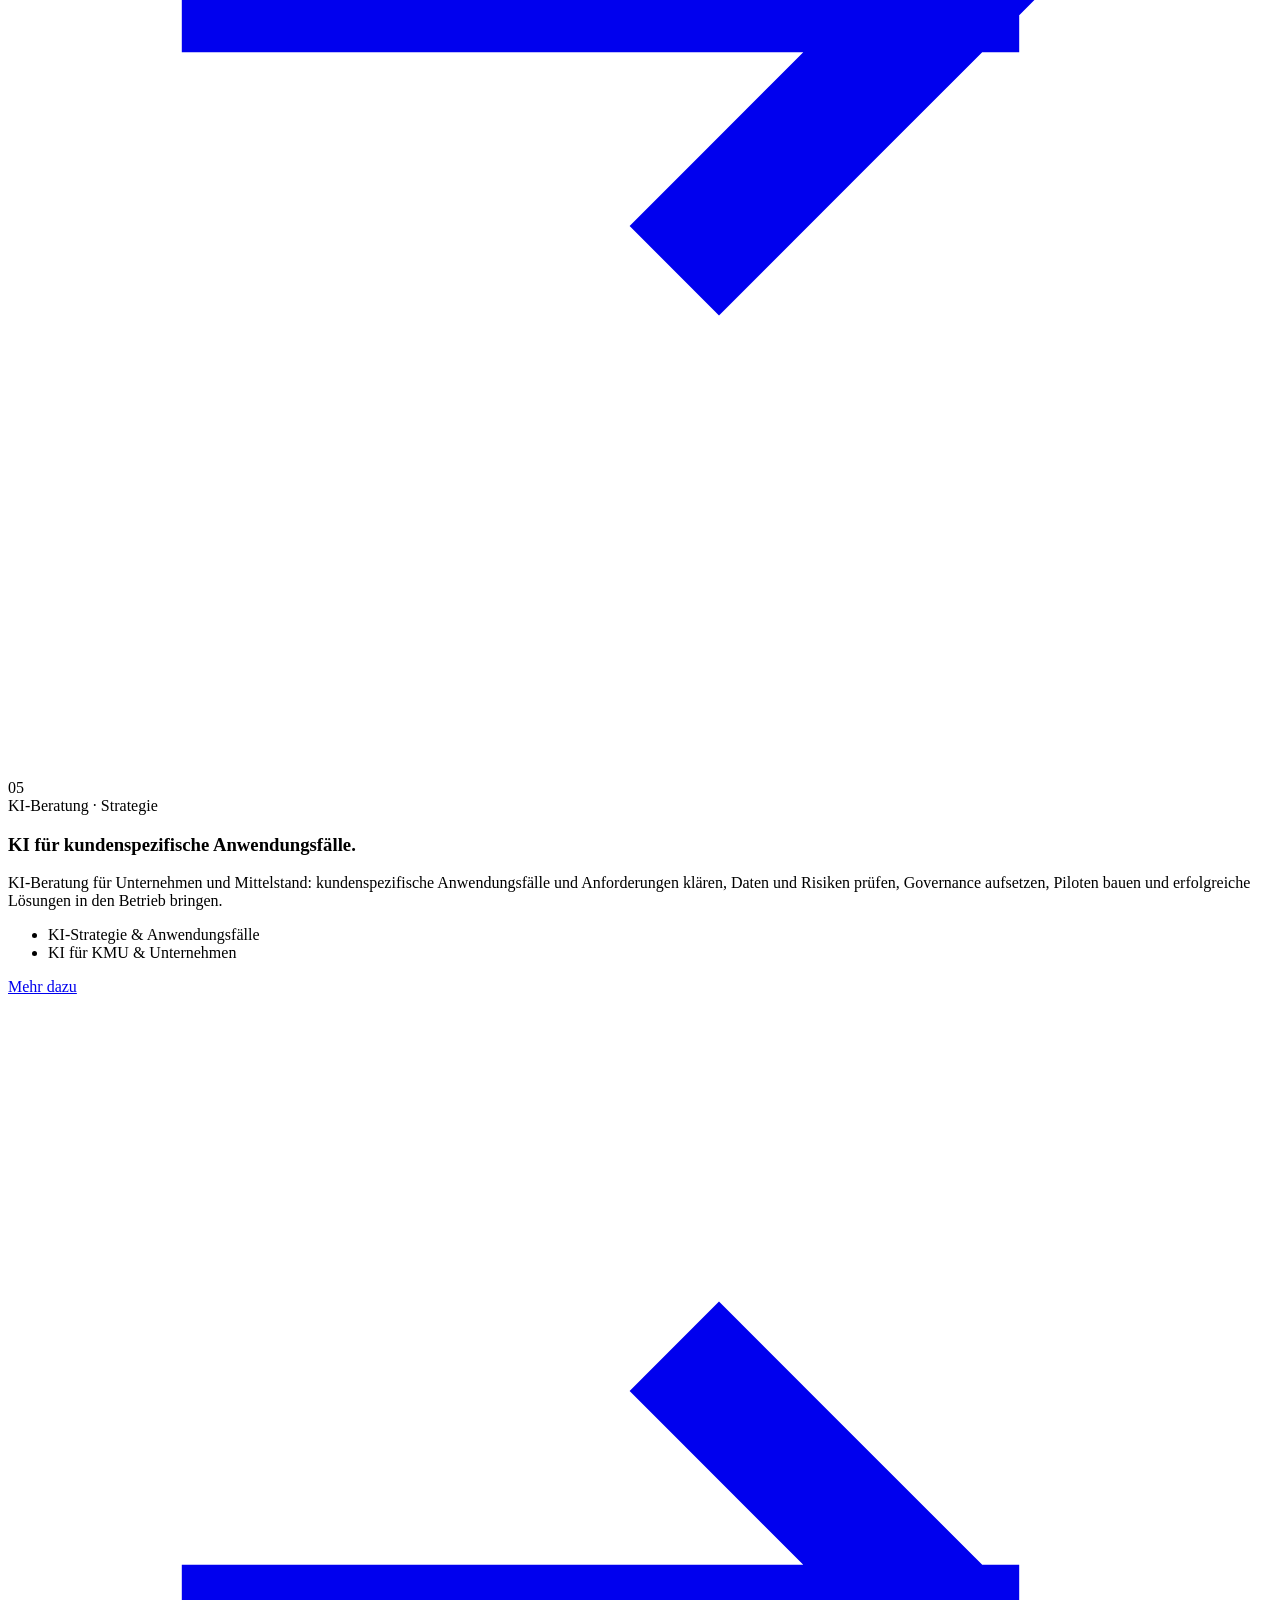
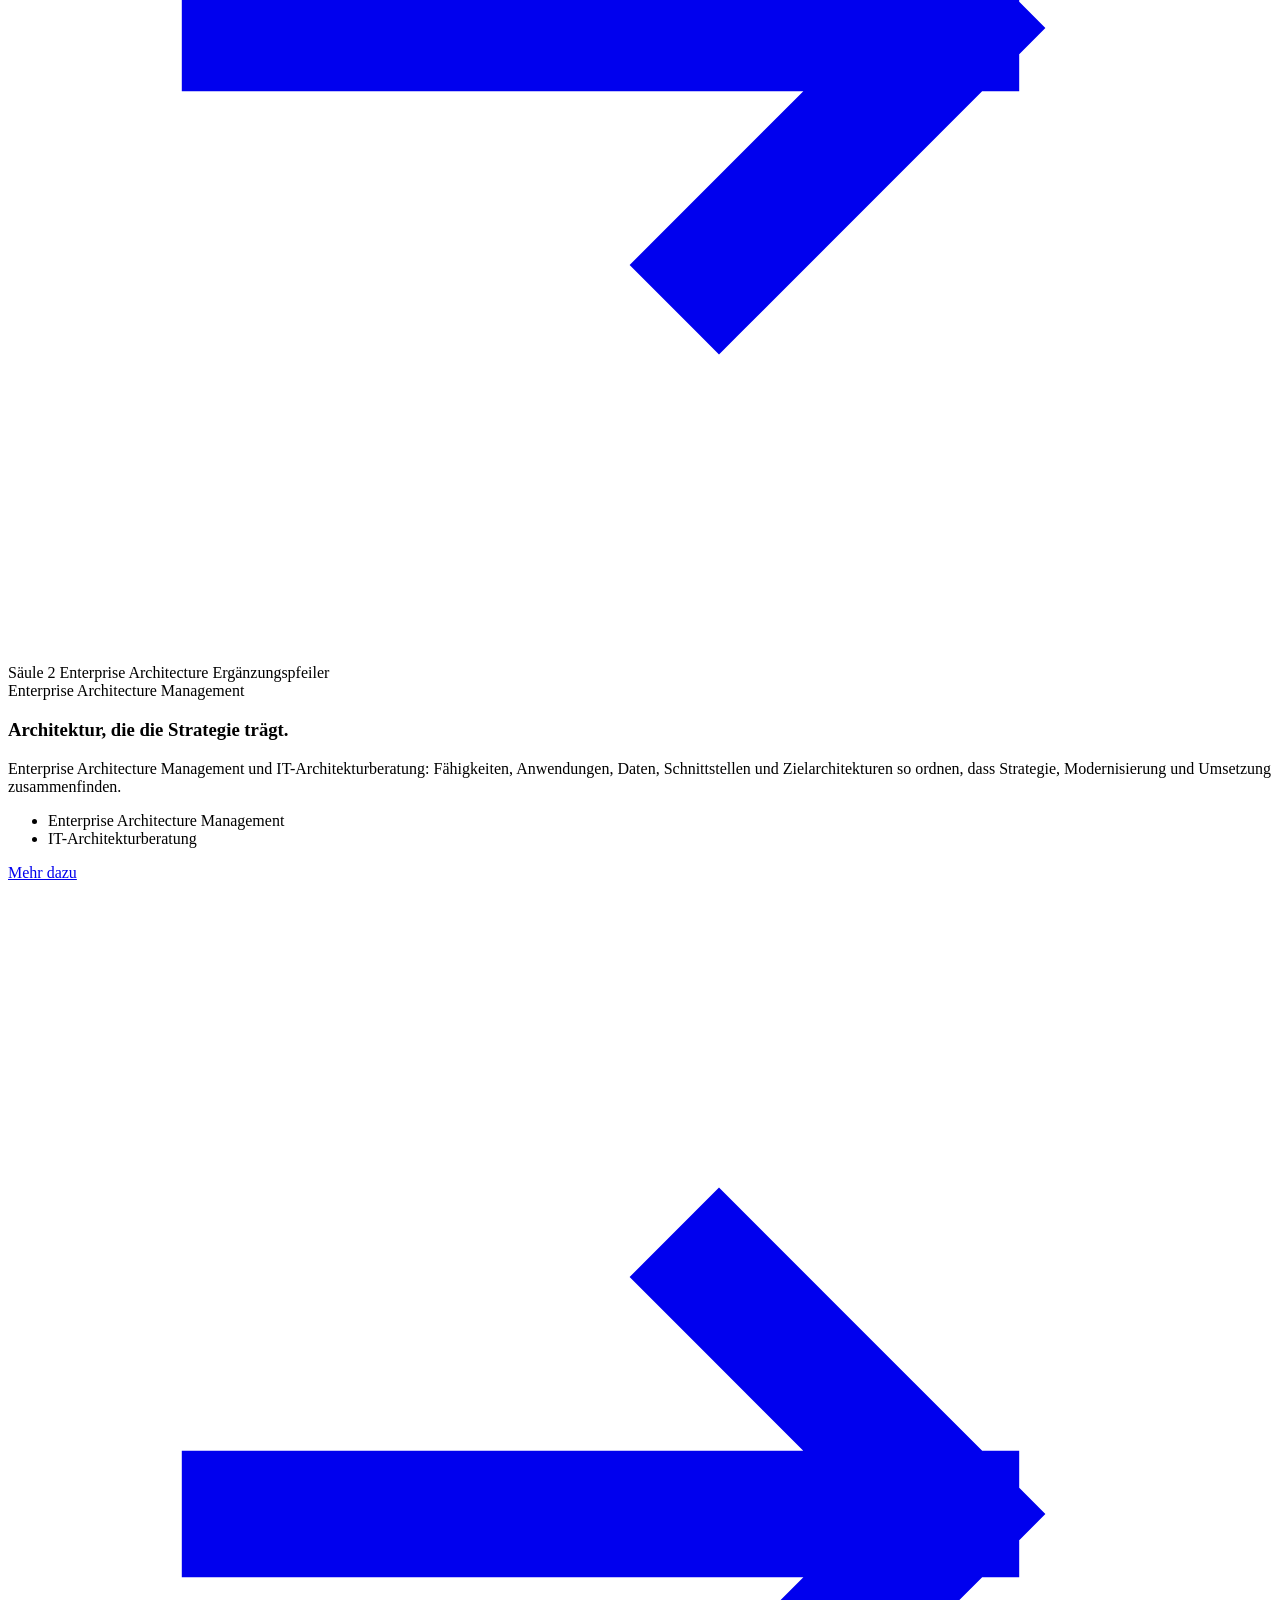
==== commit 7153a9c8: "CX duplicate: instant hero poster (captured cathedral frame), drop dark fallback that read as an ove" ====
--- a/sites/cx/index.html
+++ b/sites/cx/index.html
@@ -249,7 +249,7 @@
 <script type="application/ld+json">{"@context":"https://schema.org","@type":"Organization","name":"CX-Experts","url":"https://cx-experts.de","email":"kontakt@cx-experts.de"}</script>
 <script type="application/ld+json">{"@context":"https://schema.org","@type":"Person","name":"Hannes Schäfer","jobTitle":"Beratungspartner CX-Experts","worksFor":{"@type":"Organization","name":"CX-Experts","url":"https://cx-experts.de"}}</script>
 <script type="application/ld+json">{"@context":"https://schema.org","@type":"Organization","@id":"https://cx-experts.de/#organization","name":"CX-Experts","url":"https://cx-experts.de","email":"kontakt@cx-experts.de"}</script>
-<style id="dm-showcase-clean">#privacy-consent,.privacy-consent{display:none!important;visibility:hidden!important;pointer-events:none!important;}body.has-privacy-dialog{overflow:auto!important;}.ov-pill,.ov-scrim,.ov-panel,[class^="ov-"],[class*=" ov-"]{display:none!important;}.hero,.hero__video-shell,.hero__video{background-color:#0e1419!important;}/* CX showcase duplicate: popups + internal widget hidden; dark hero fallback prevents a white flash while the hero video loads */</style>
+<style id="dm-showcase-clean">#privacy-consent,.privacy-consent{display:none!important;visibility:hidden!important;pointer-events:none!important;}body.has-privacy-dialog{overflow:auto!important;}.ov-pill,.ov-scrim,.ov-panel,[class^="ov-"],[class*=" ov-"]{display:none!important;}/* CX showcase duplicate: popups + internal overview widget hidden; hero has an instant poster so it never flashes white/blank */</style>
 </head>
  <body>
  <a class="skip-link" href="#main">Zum Inhalt springen</a>
@@ -350,7 +350,7 @@
  <main id="main">
  <section class="hero" id="top">
  <div class="hero__video-shell" aria-hidden="true">
- <video class="hero__video" autoplay muted loop playsinline preload="auto" disablepictureinpicture>
+ <video class="hero__video" poster="https://digitalmovementuk.github.io/showcase/sites/cx/cx-hero-poster.jpg" autoplay muted loop playsinline preload="auto" disablepictureinpicture>
  <source src="media/cx-hero-background-calm.mp4" type="video/mp4" />
  </video>
  <div class="hero__video-overlay"></div>
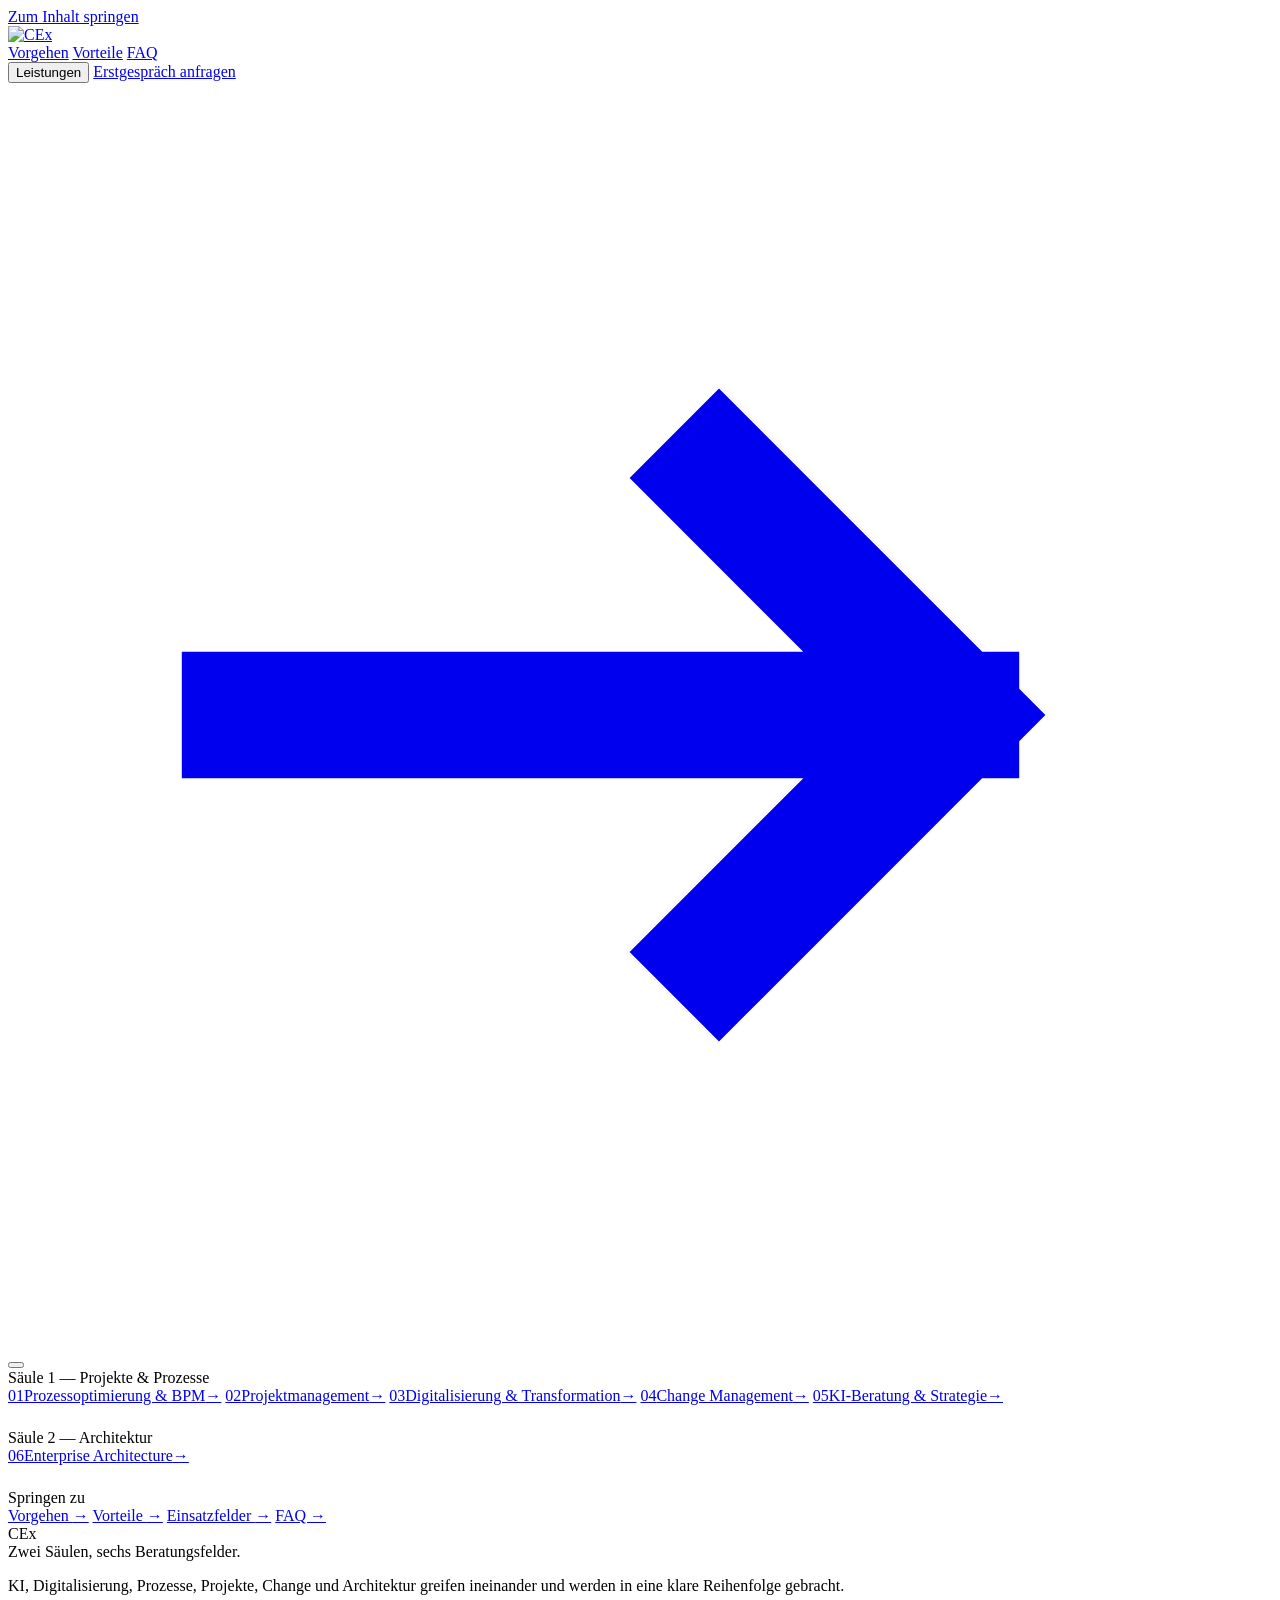
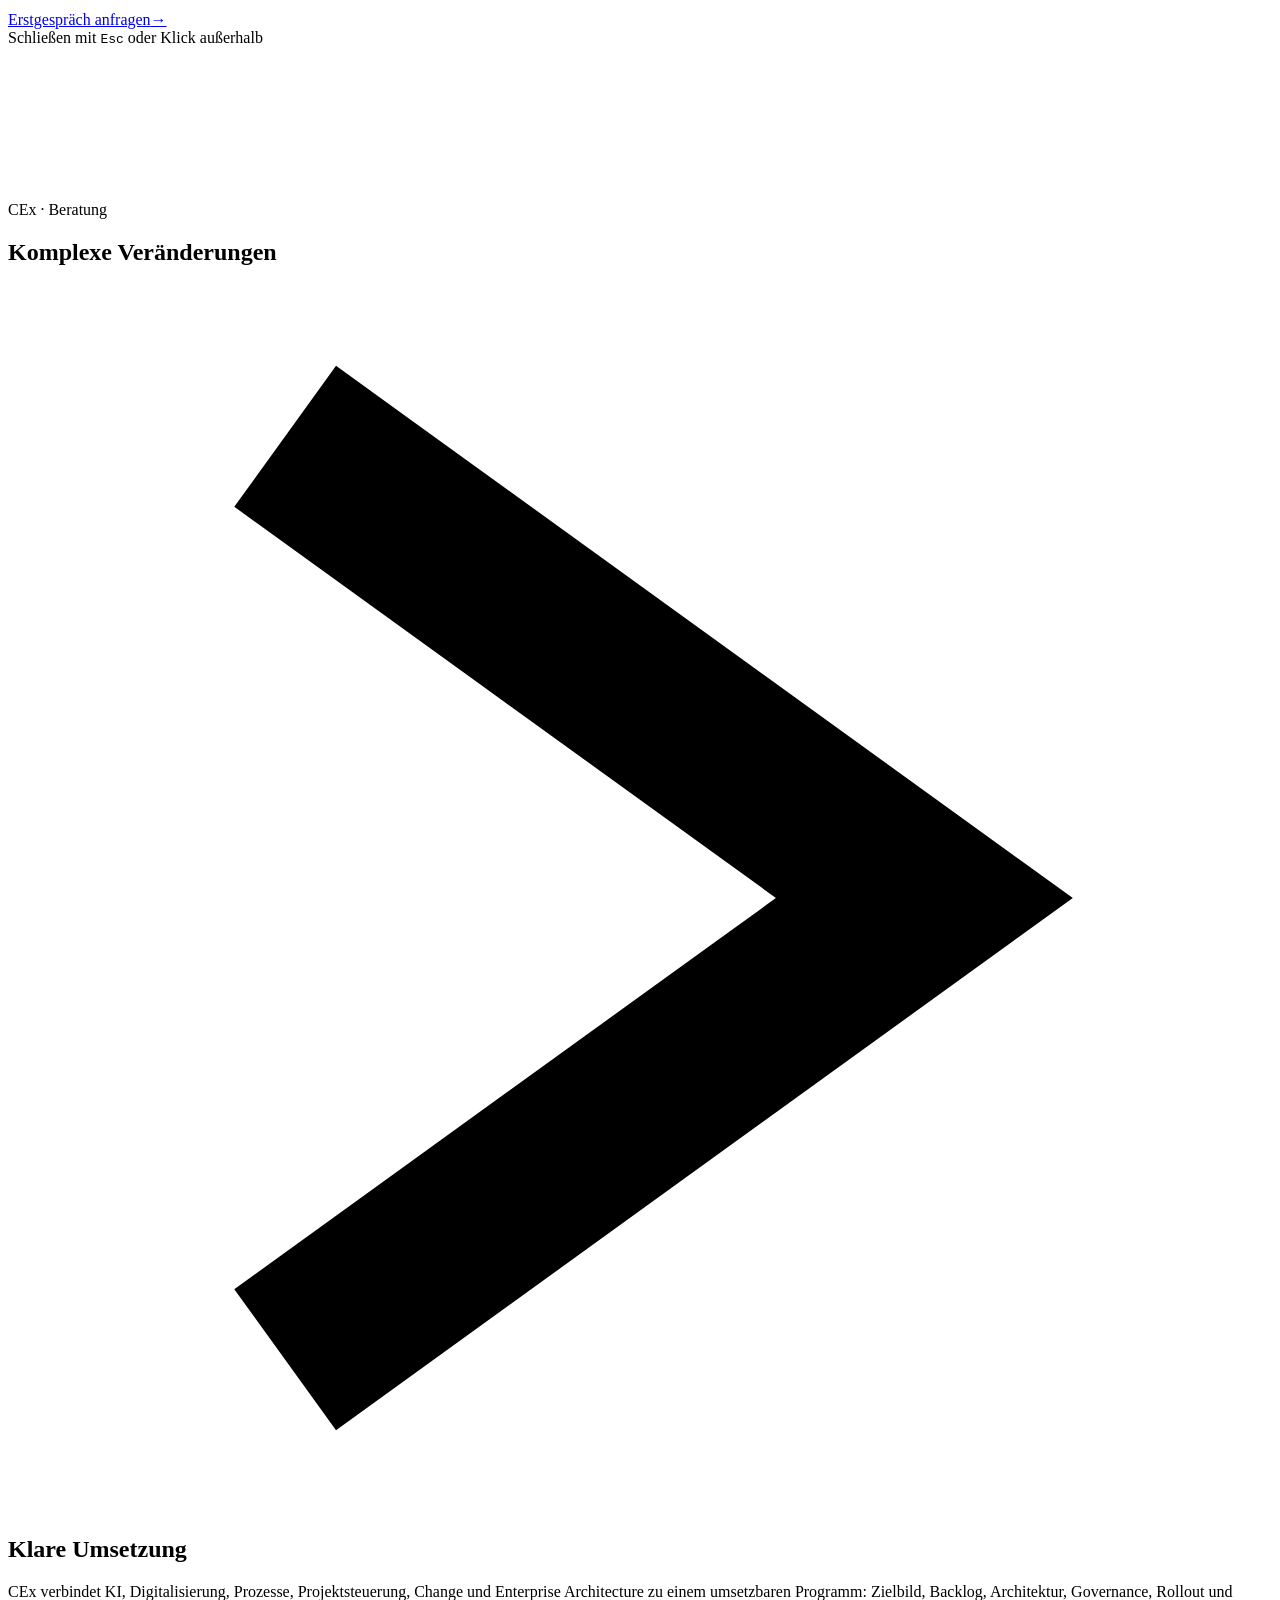
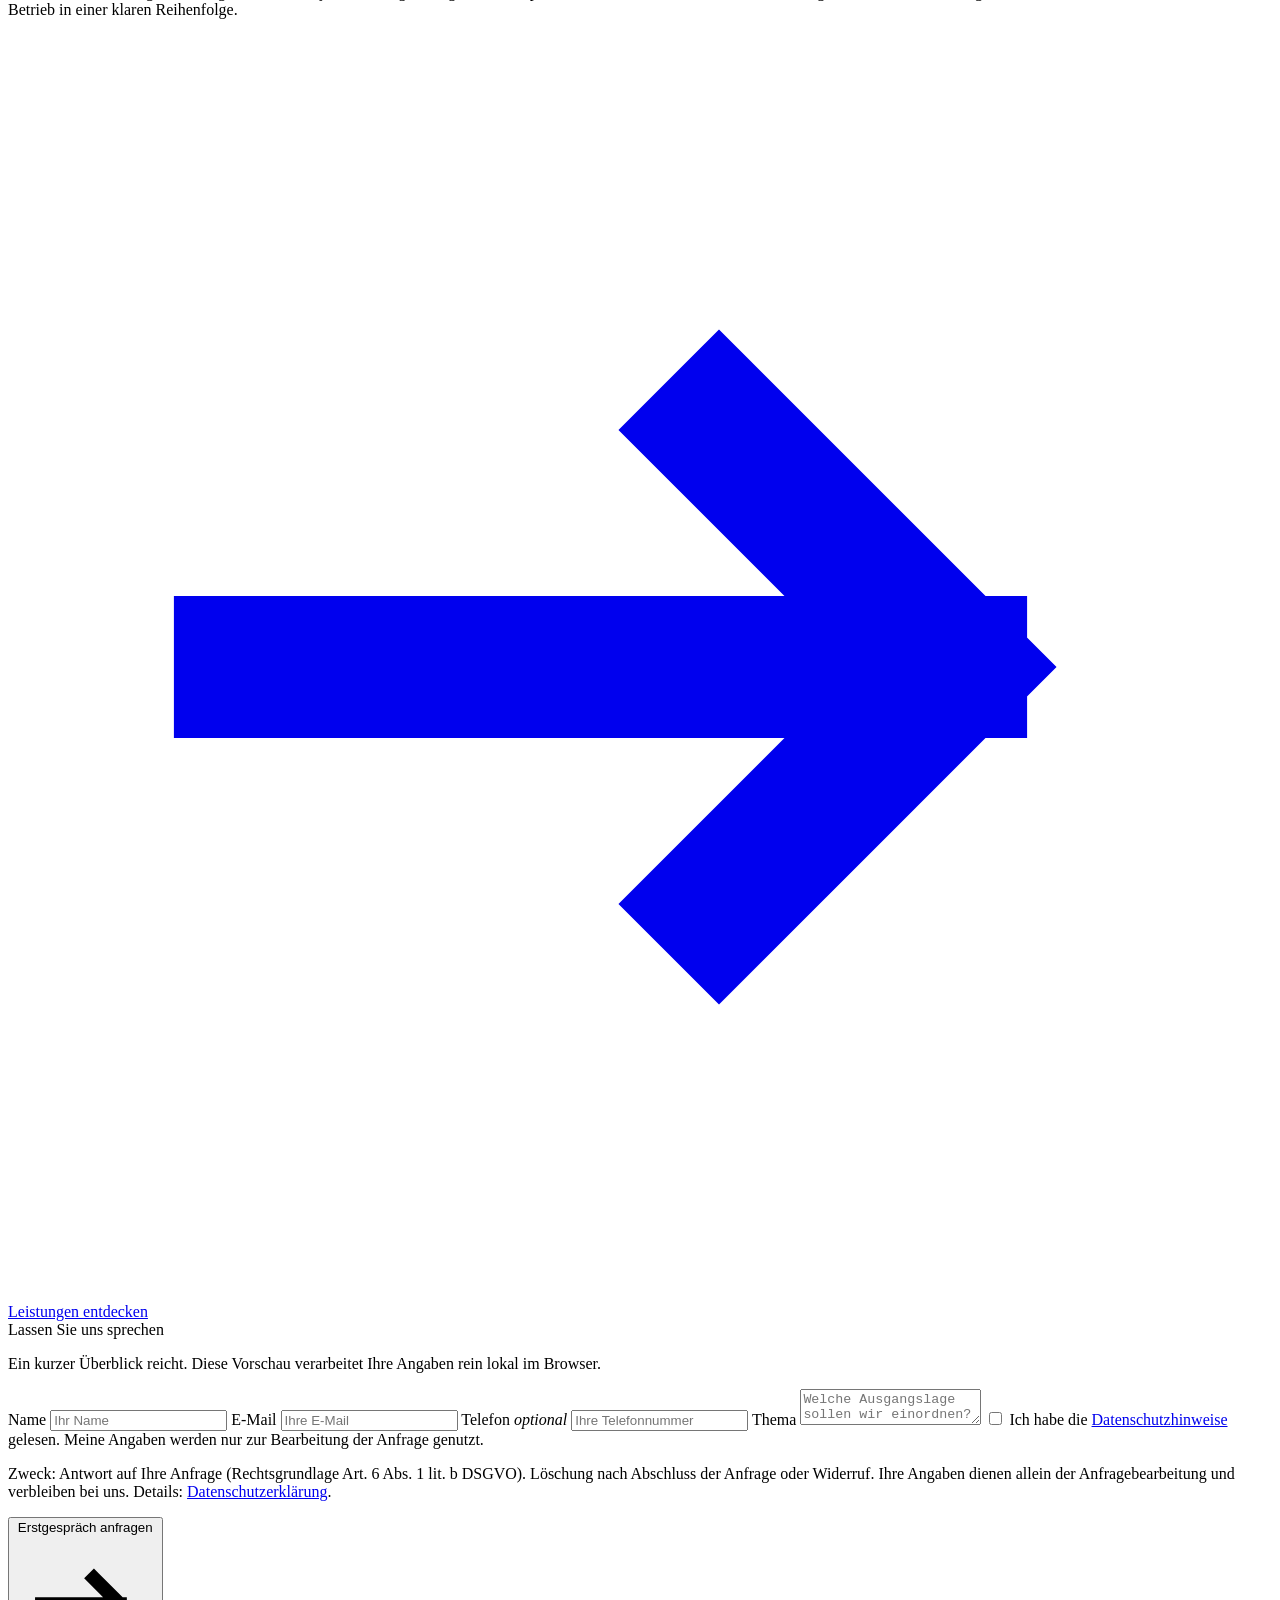
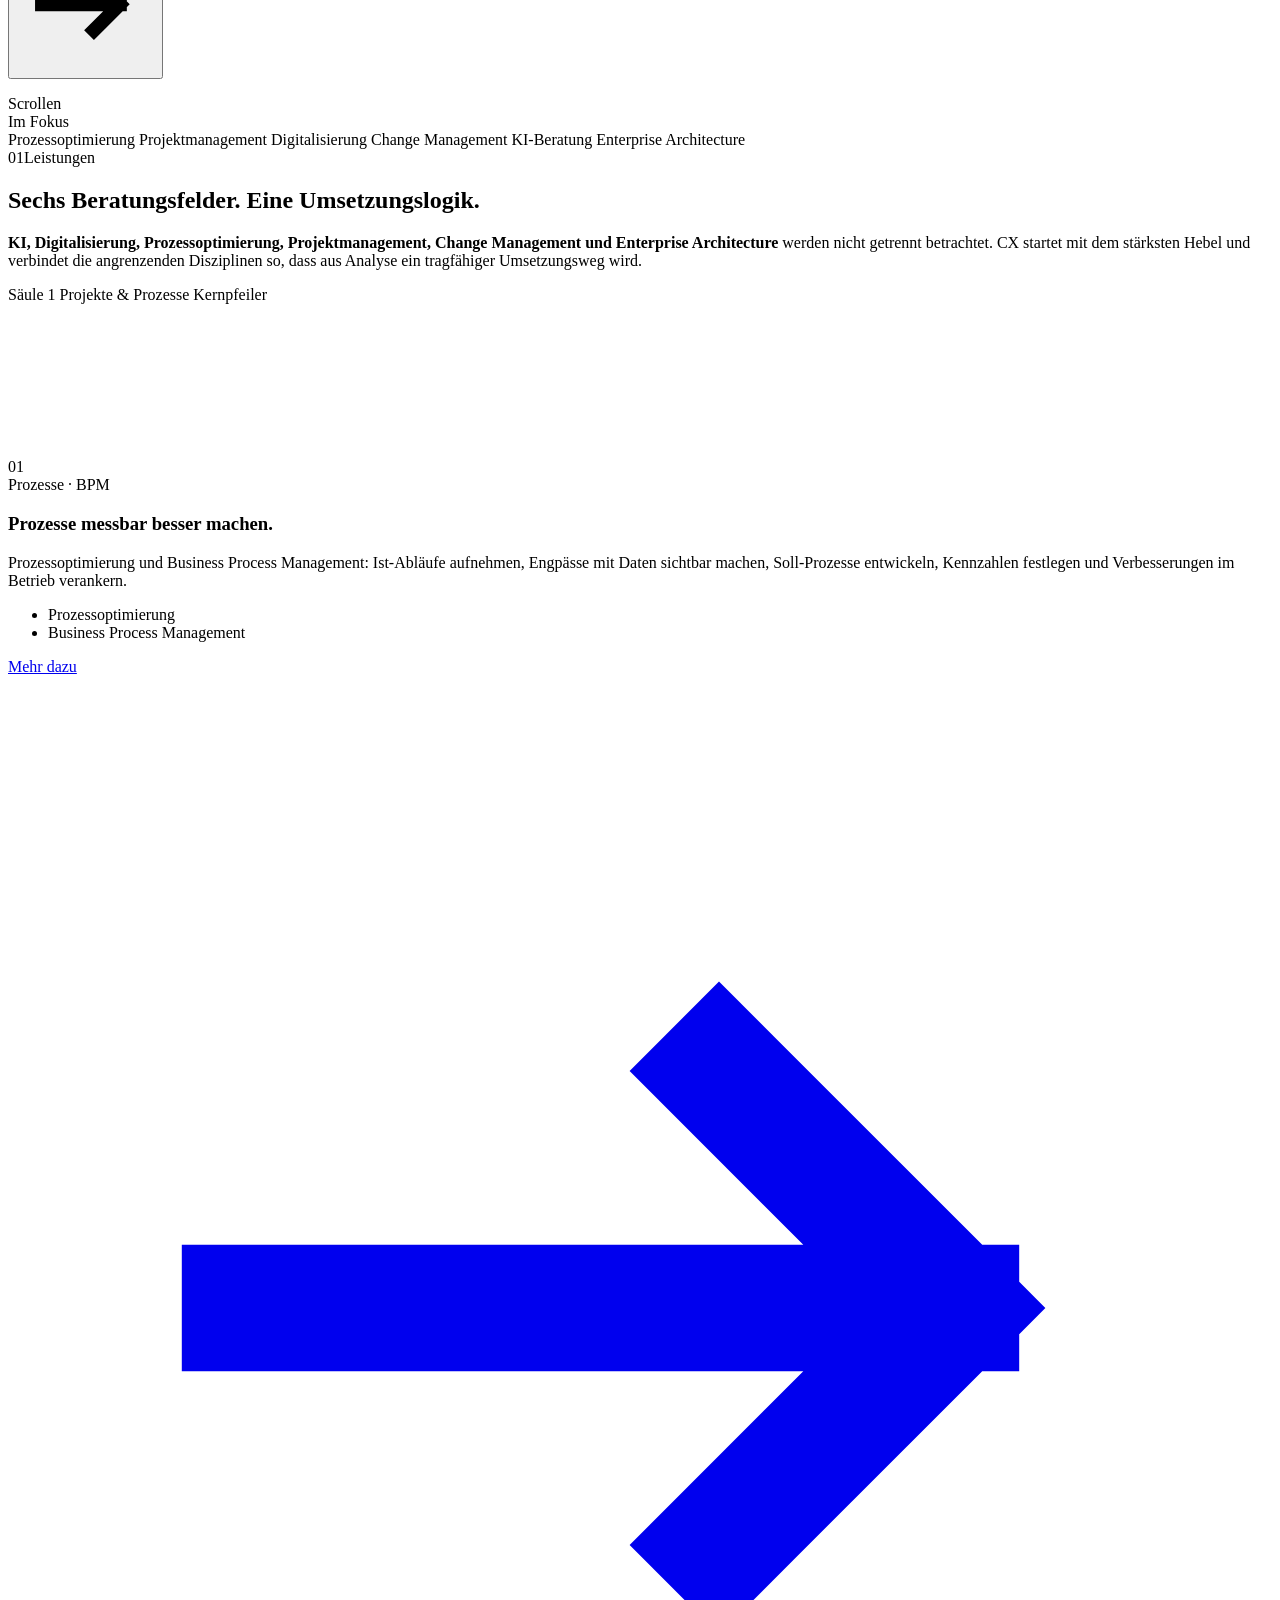
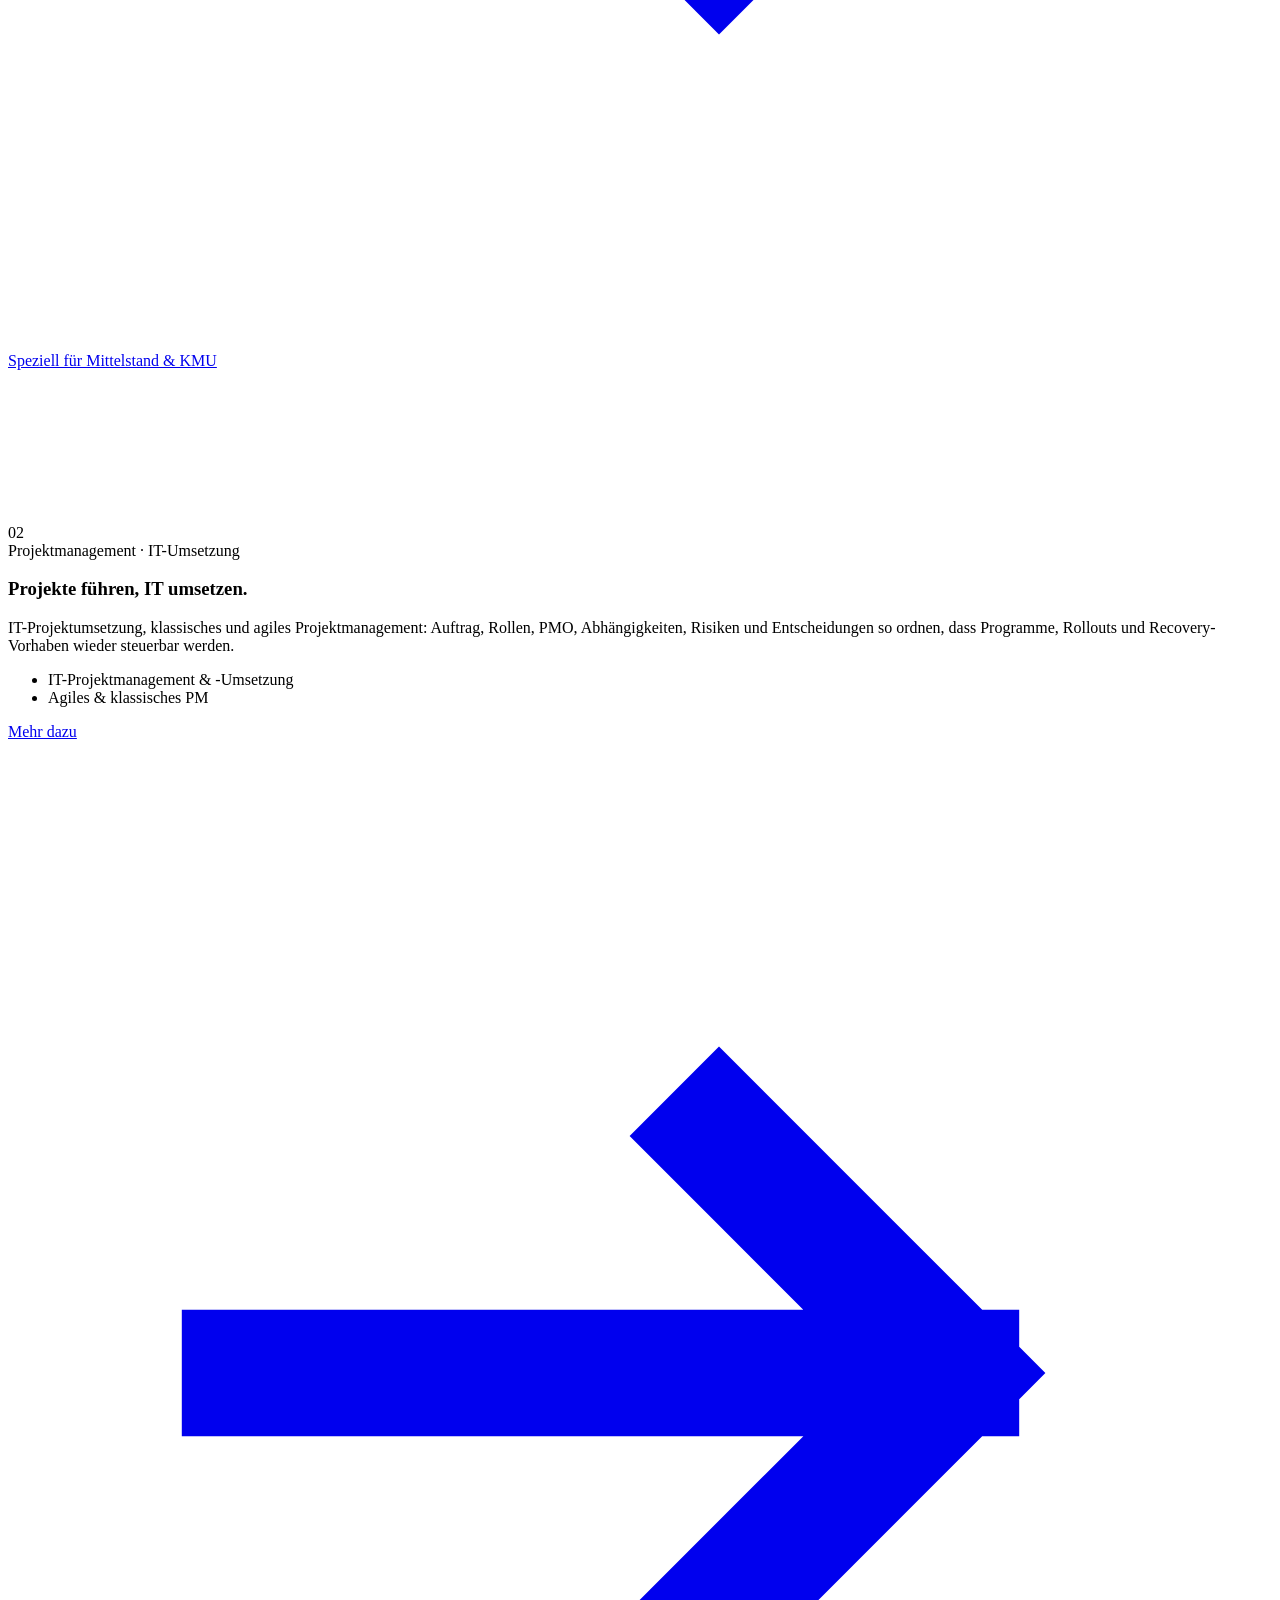
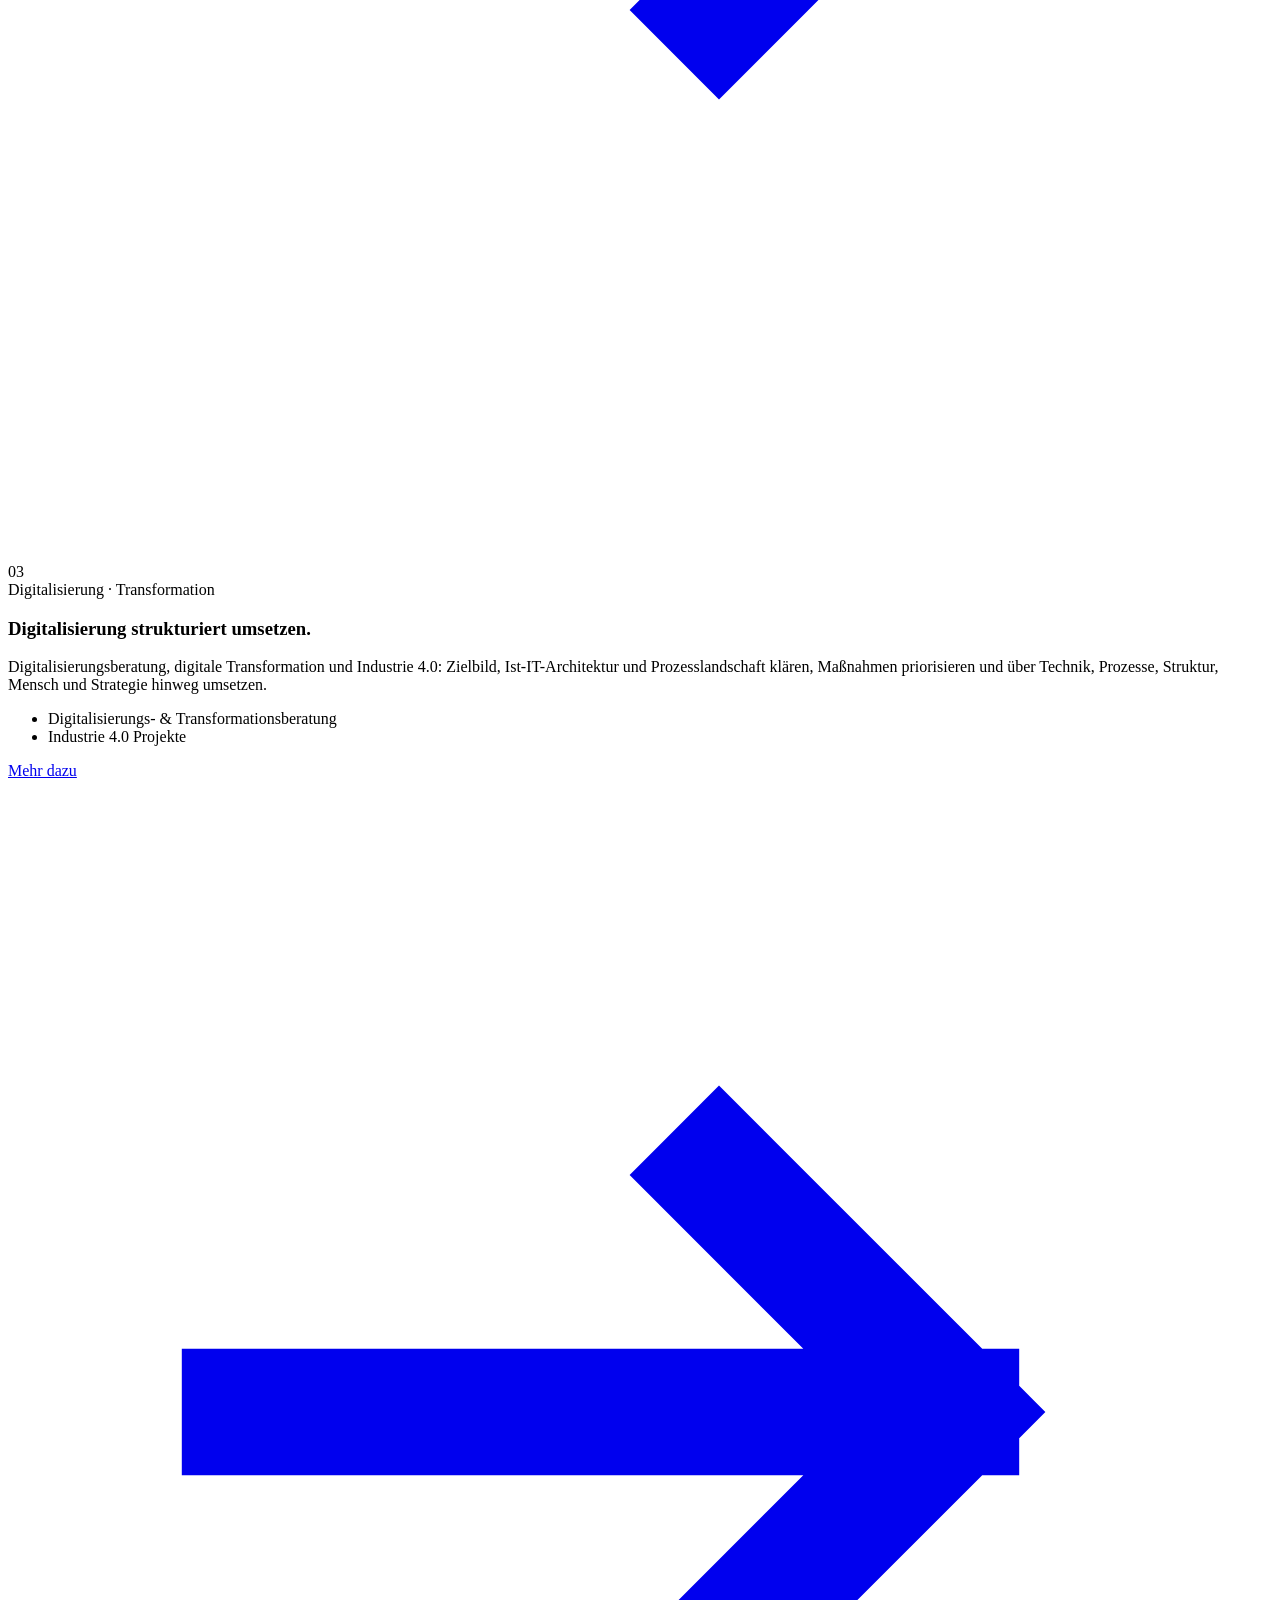
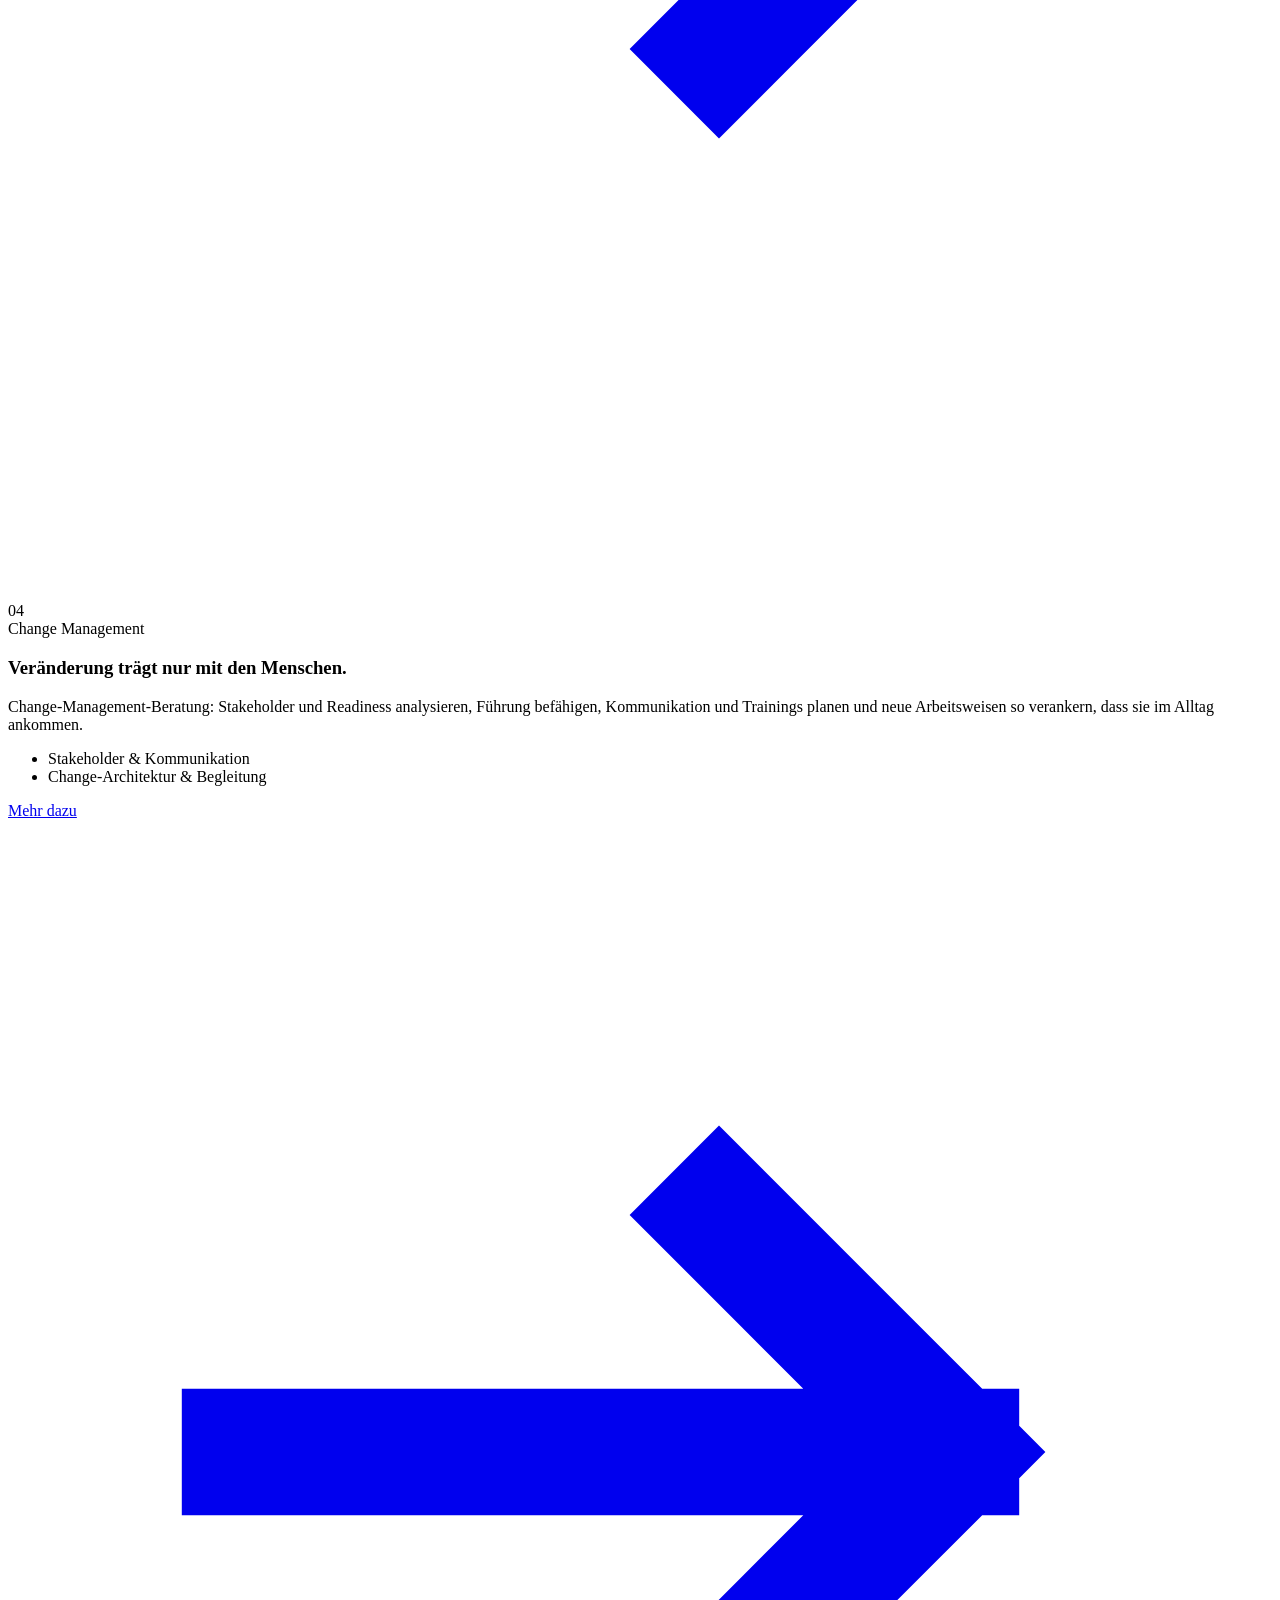
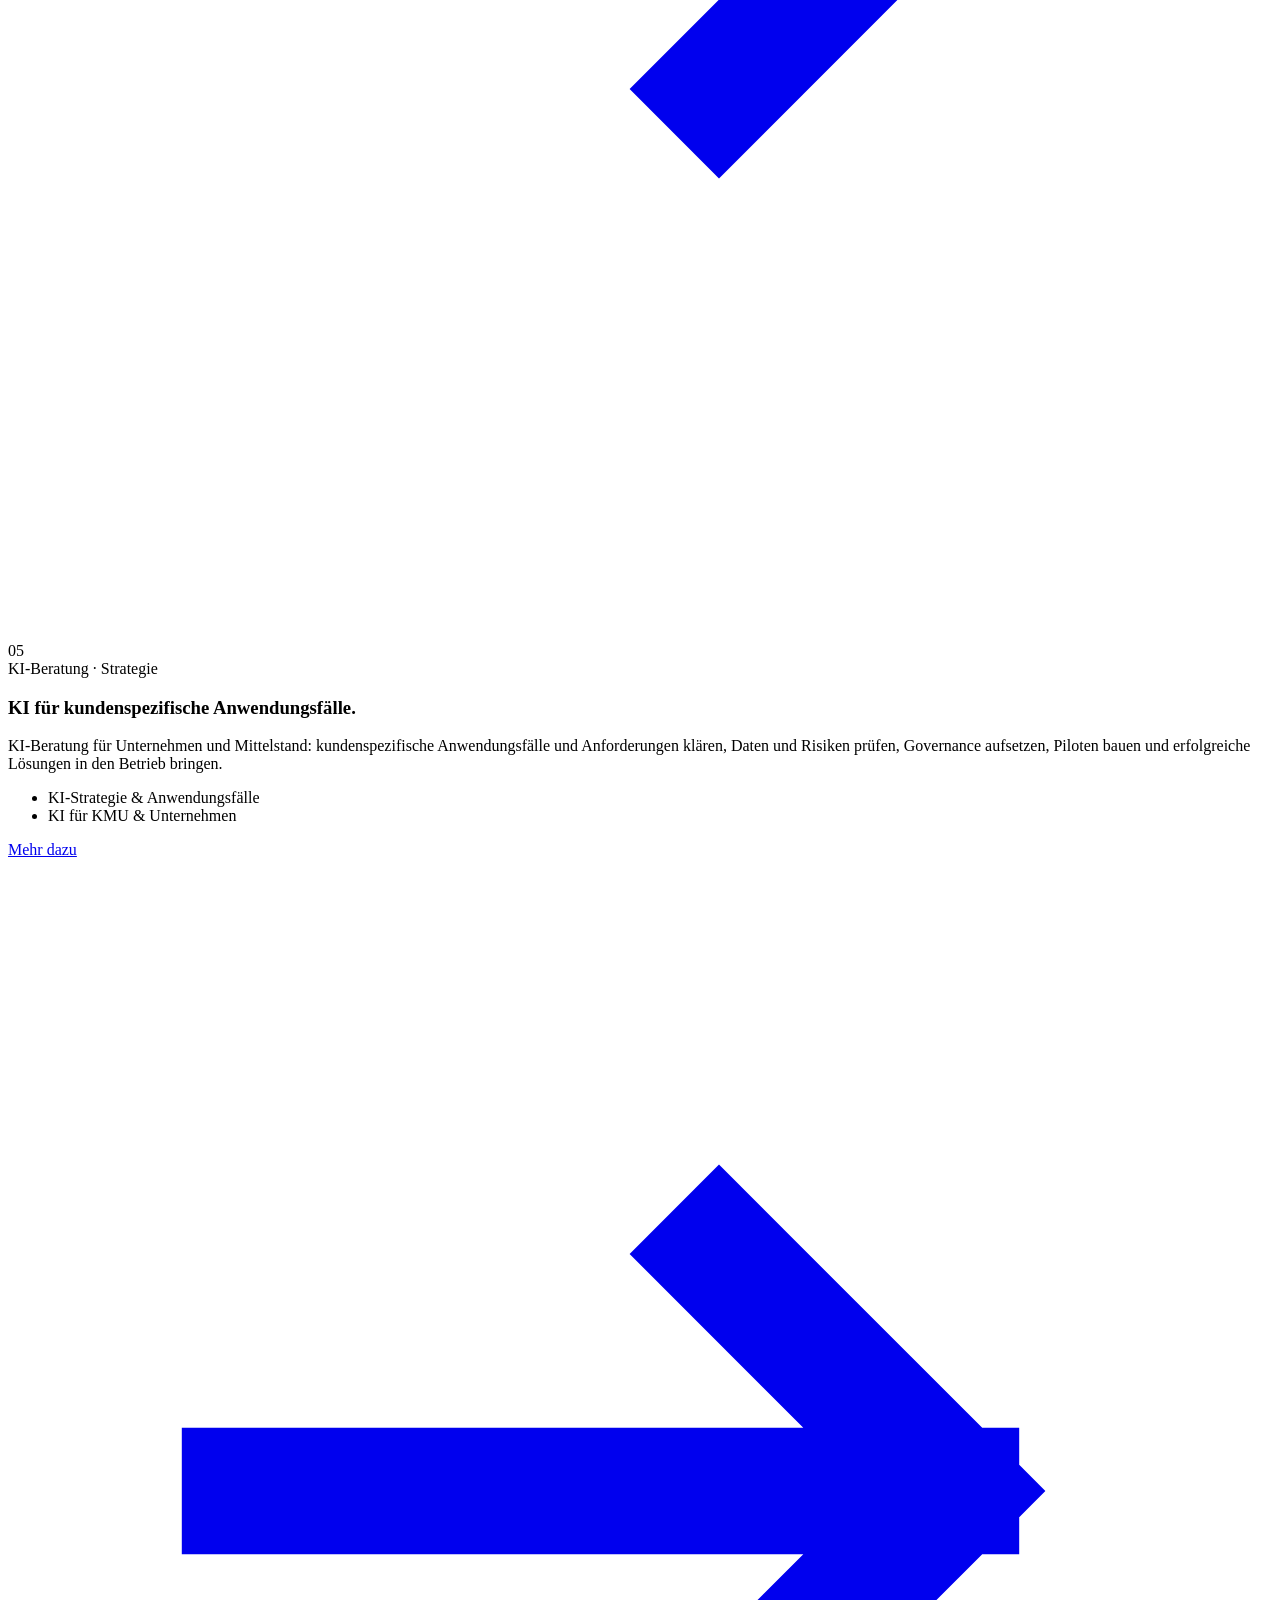
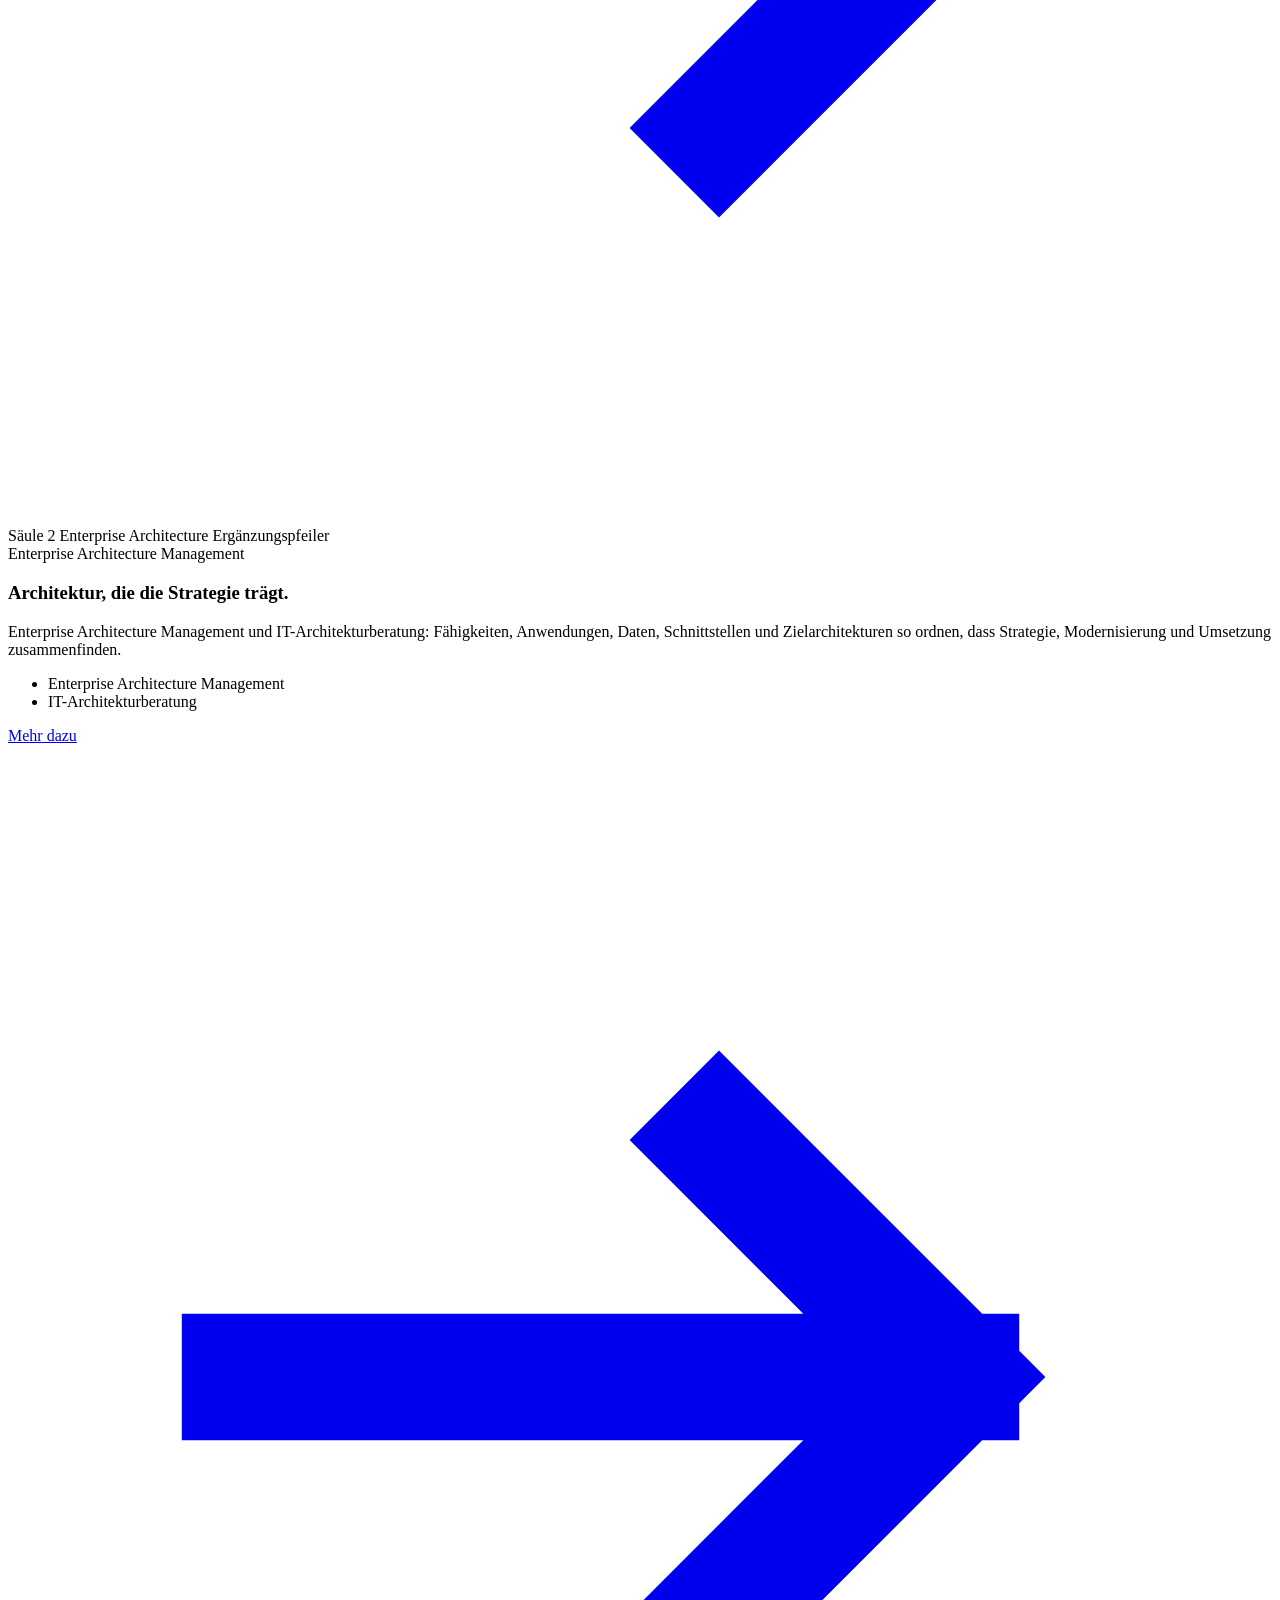
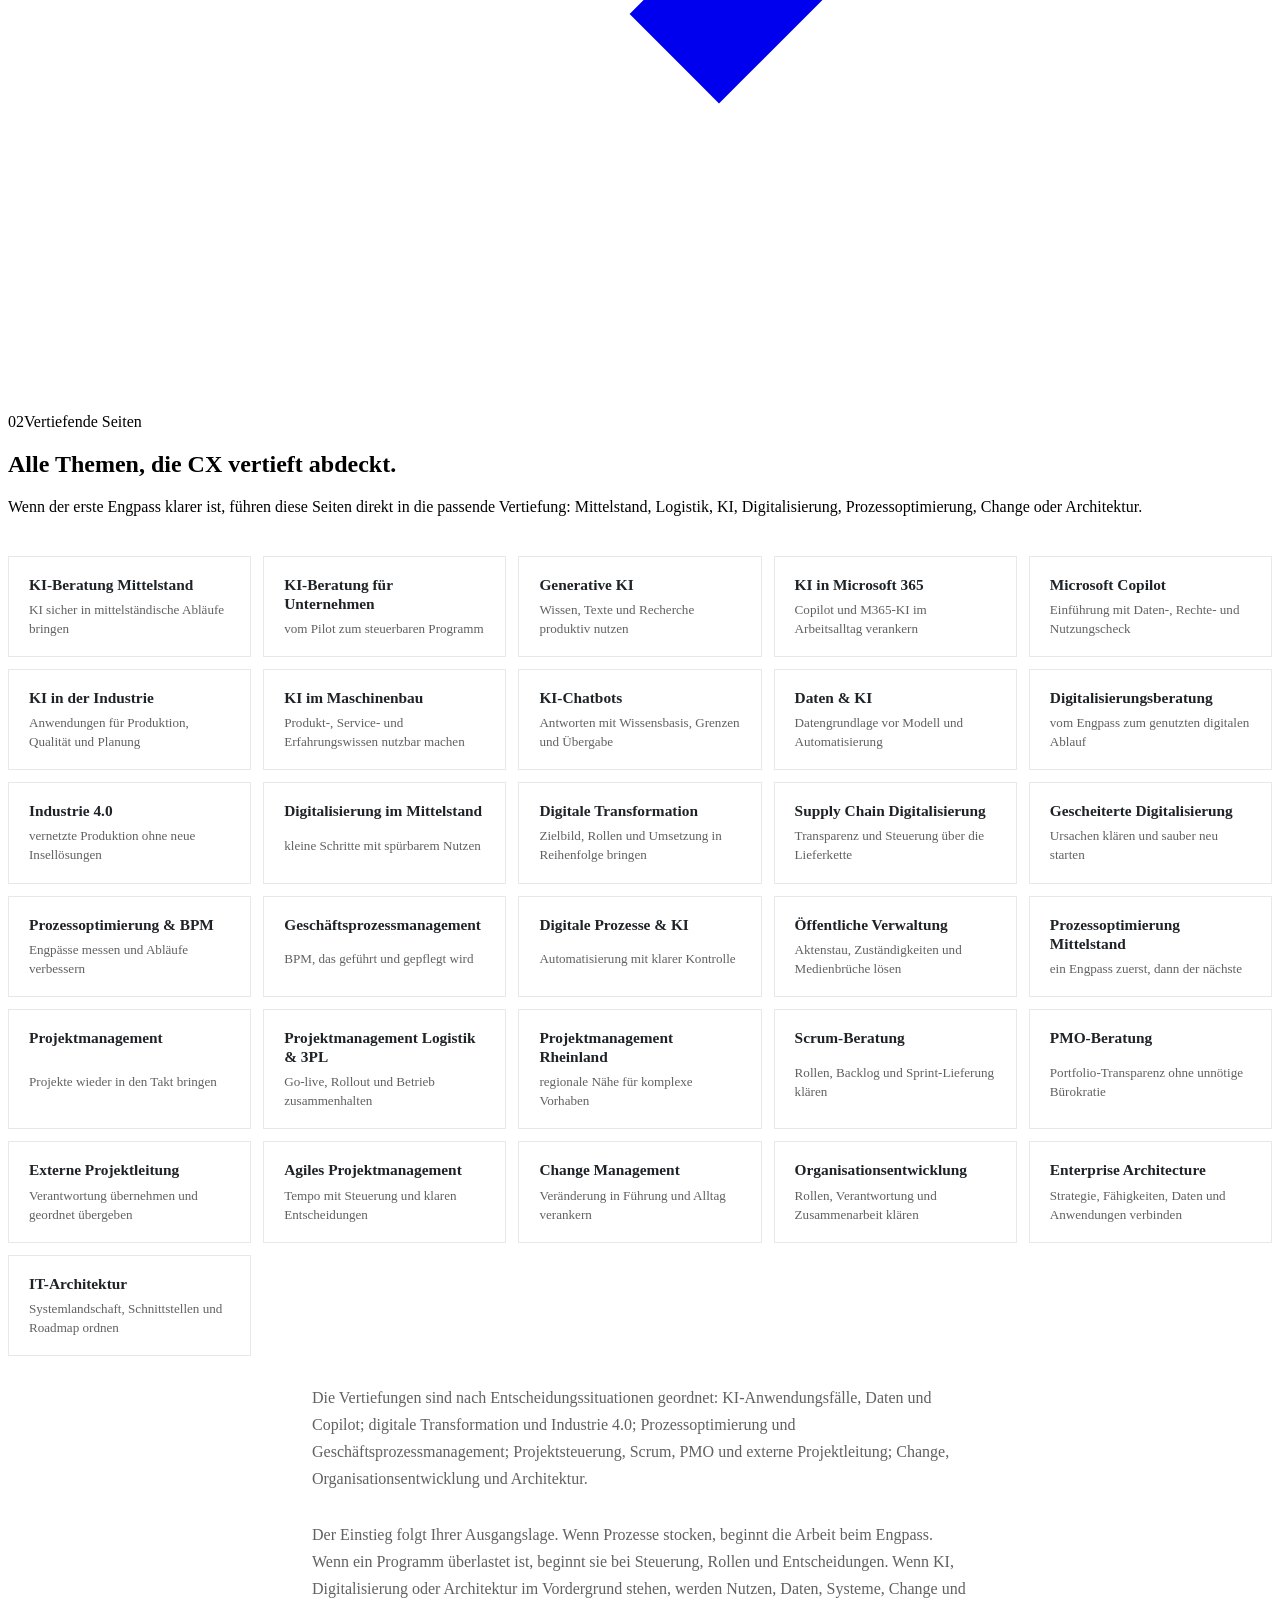
==== commit 0ddf4cb1: "Fix mobile previews and refresh CEx showroom" ====
--- a/sites/cx/index.html
+++ b/sites/cx/index.html
@@ -1,43 +1,42 @@
 <!doctype html>
 <html lang="de">
  <head>
-<base href="https://digitalmovementuk.github.io/cx/">
-<meta name="robots" content="noindex,nofollow">
+ <base href="https://digitalmovementuk.github.io/cx/">
+ <meta name="robots" content="noindex,nofollow">
  <meta charset="UTF-8" />
  <meta name="viewport" content="width=device-width, initial-scale=1.0" />
- <title>CX | Beratung für Prozesse, Projekte, Digitalisierung &amp; KI</title>
+ <title>CEx | Beratung für Prozesse, Projekte, Digitalisierung &amp; KI</title>
  <meta
  name="description"
- content="CX unterstützt Unternehmen bei KI, Digitalisierung, Prozessoptimierung, Projektmanagement, Change Management und Enterprise Architecture."
+ content="CEx unterstützt Unternehmen bei KI, Digitalisierung, Prozessoptimierung, Projektmanagement, Change Management und Enterprise Architecture."
  />
  <meta name="theme-color" content="#1E2327" />
  <meta property="og:type" content="website" />
- <meta property="og:title" content="CX | Beratung für Prozesse, Projekte, Digitalisierung &amp; KI" />
+ <meta property="og:title" content="CEx | Beratung für Prozesse, Projekte, Digitalisierung &amp; KI" />
  <meta
  property="og:description"
  content="KI, Digitalisierung, Prozesse, Projekte, Change und Enterprise Architecture aus einer klaren Umsetzungslogik."
  />
  <meta property="og:url" content="https://cx-experts.de/" />
- <meta property="og:image" content="https://cx-experts.de/media/cx-img-strategie.jpg" />
+ <meta property="og:image" content="https://cx-experts.de/media/og-home.png" />
  <meta property="og:image:width" content="1200" />
- <meta property="og:image:height" content="560" />
- <meta property="og:image:alt" content="CX-Beratungssituation zu Prozessen, Projekten und Digitalisierung" />
+ <meta property="og:image:height" content="630" />
+ <meta property="og:image:alt" content="CEx — Beratung, die Strategie und IT verbindet" />
  <meta name="twitter:card" content="summary_large_image" />
- <meta name="twitter:title" content="CX | Beratung für Prozesse, Projekte, Digitalisierung &amp; KI" />
- <meta name="twitter:description" content="CX bringt Prozesse, Projekte, Digitalisierung, Change, KI und Architektur in eine klare Umsetzungslogik." />
- <meta name="twitter:image" content="https://cx-experts.de/media/cx-img-strategie.jpg" />
+ <meta name="twitter:title" content="CEx | Beratung für Prozesse, Projekte, Digitalisierung &amp; KI" />
+ <meta name="twitter:description" content="CEx bringt Prozesse, Projekte, Digitalisierung, Change, KI und Architektur in eine klare Umsetzungslogik." />
+ <meta name="twitter:image" content="https://cx-experts.de/media/og-home.png" />
  <meta name="referrer" content="strict-origin-when-cross-origin" />
- <link
- rel="icon"
- href="data:image/svg+xml,%3Csvg xmlns='http://www.w3.org/2000/svg' viewBox='0 0 64 64'%3E%3Crect width='64' height='64' rx='12' fill='%23000000'/%3E%3Cpath d='M22 18 L40 32 L22 46' fill='none' stroke='%23FF7A00' stroke-width='6' stroke-linecap='square' stroke-linejoin='miter'/%3E%3C/svg%3E"
- />
+ <link rel="canonical" href="https://cx-experts.de/" />
+ <link rel="icon" href="favicon.svg" type="image/svg+xml"><link rel="icon" type="image/png" sizes="32x32" href="media/cex-favicon-32.png"><link rel="icon" type="image/png" sizes="16x16" href="media/cex-favicon-16.png"><link rel="apple-touch-icon" href="media/cex-apple-touch.png">
  <link rel="stylesheet" href="./styles.css?v=20260616-homepage-fit-v4" />
  <script defer src="./script.js?v=20260616-homepage-fit-v4"></script>
+ <style id="dm-showcase-clean">.cexc,.cexc-backdrop,#privacy-consent,.privacy-consent,.ov-pill,.ov-scrim,.ov-panel,[class^="ov-"],[class*=" ov-"]{display:none!important;visibility:hidden!important;pointer-events:none!important}body.has-privacy-dialog{overflow:auto!important}.hero__video-shell,.hero__copy,.hero__form-wrap{animation:none!important}.hero__video-shell{transform:none!important}.hero__copy,.hero__form-wrap{opacity:1!important;transform:none!important}</style>
  <script type="application/ld+json">
  {
  "@context": "https://schema.org",
  "@type": "ProfessionalService",
- "name": "CX",
+ "name": "CEx",
  "description": "Beratung für Prozessoptimierung und Business Process Management, IT-Projektmanagement und IT-Umsetzung, Digitalisierung und digitale Transformation, Change Management sowie KI- und Enterprise-Architecture-Beratung.",
  "areaServed": {
  "@type": "Country",
@@ -62,7 +61,7 @@
  }
  </script>
  <script type="application/ld+json">{"@context": "https://schema.org", "@type": "FAQPage", "mainEntity": [{"@type": "Question", "name": "Für welche Unternehmen ist CX besonders sinnvoll?", "acceptedAnswer": {"@type": "Answer", "text": "Für Unternehmen, in denen Prozesse, Digitalisierung, Change, KI, Architektur oder Projektsteuerung zusammenhängen und der nächste sinnvolle Schritt unklar geworden ist. Typisch sind blockierte Entscheidungen, zu viele parallele Initiativen oder Vorhaben, die im Tagesgeschäft stecken bleiben."}}, {"@type": "Question", "name": "Arbeitet CX nur an Digitalisierung und Transformation?", "acceptedAnswer": {"@type": "Answer", "text": "Nein. Digitalisierung und Transformation sind wichtige Schwerpunkte, aber CX arbeitet auch an Prozessoptimierung, Projektmanagement, Change Management, KI-Beratung und Enterprise Architecture. Entscheidend ist, welches Problem gelöst werden muss und welche Disziplin dafür den größten Hebel hat."}}, {"@type": "Question", "name": "Brauchen wir dafür sofort neue Software?", "acceptedAnswer": {"@type": "Answer", "text": "Nicht unbedingt. Häufig müssen zuerst Zielbild, Rollen, Daten, Prozesse und Verantwortlichkeiten geklärt werden. Erst danach lässt sich seriös entscheiden, ob eine neue Software nötig ist, ob vorhandene Systeme reichen oder ob ein Prozess anders zugeschnitten werden muss."}}, {"@type": "Question", "name": "Kann CX in laufende Projekte einsteigen?", "acceptedAnswer": {"@type": "Answer", "text": "Ja. Gerade bei laufenden Vorhaben hilft ein externer Blick, Umfang, Rollen, Prioritäten, Risiken und den Umsetzungs- und Review-Takt wieder lesbar zu machen. Der Einstieg beginnt mit einem kurzen Lagebild und einer klaren Empfehlung für die nächsten Entscheidungen."}}, {"@type": "Question", "name": "Ist das eher Strategie oder auch Umsetzungsvorbereitung?", "acceptedAnswer": {"@type": "Answer", "text": "Beides, aber immer mit Blick auf Umsetzung. CX klärt Zielbild, Backlog und Reihenfolge so, dass daraus ein steuerbarer nächster Schritt entsteht: mit Verantwortlichkeiten, Entscheidungspunkten und einem realistischen Weg in den Betrieb."}}, {"@type": "Question", "name": "Wie startet ein Erstgespräch?", "acceptedAnswer": {"@type": "Answer", "text": "Der Einstieg ist ein kurzes Gespräch über Ausgangslage, größte Bremsen, beteiligte Bereiche und den sinnvollsten ersten Fokus. Danach ist klar, ob CX helfen kann, welche Leistung passt und welcher nächste Schritt ohne unnötigen Vorlauf sinnvoll ist."}}]}</script>
- <script type="application/ld+json">{"@context": "https://schema.org", "@type": "Service", "name": "Komplexe Veränderungen Klare Umsetzung", "provider": {"@type": "ProfessionalService", "name": "CX"}, "areaServed": {"@type": "Country", "name": "Germany"}, "hasOfferCatalog": {"@type": "OfferCatalog", "name": "Beratungsfelder", "itemListElement": [{"@type": "Offer", "itemOffered": {"@type": "Service", "name": "Prozessoptimierung & Business Process Management"}}, {"@type": "Offer", "itemOffered": {"@type": "Service", "name": "Projektmanagement & IT-Umsetzung"}}, {"@type": "Offer", "itemOffered": {"@type": "Service", "name": "Digitalisierung & Transformation"}}, {"@type": "Offer", "itemOffered": {"@type": "Service", "name": "Change Management"}}, {"@type": "Offer", "itemOffered": {"@type": "Service", "name": "KI-Beratung & Strategie"}}, {"@type": "Offer", "itemOffered": {"@type": "Service", "name": "Enterprise Architecture"}}]}}</script>
+ <script type="application/ld+json">{"@context": "https://schema.org", "@type": "Service", "name": "Komplexe Veränderungen Klare Umsetzung", "provider": {"@type": "ProfessionalService", "name": "CEx"}, "areaServed": {"@type": "Country", "name": "Germany"}, "hasOfferCatalog": {"@type": "OfferCatalog", "name": "Beratungsfelder", "itemListElement": [{"@type": "Offer", "itemOffered": {"@type": "Service", "name": "Prozessoptimierung & Business Process Management"}}, {"@type": "Offer", "itemOffered": {"@type": "Service", "name": "Projektmanagement & IT-Umsetzung"}}, {"@type": "Offer", "itemOffered": {"@type": "Service", "name": "Digitalisierung & Transformation"}}, {"@type": "Offer", "itemOffered": {"@type": "Service", "name": "Change Management"}}, {"@type": "Offer", "itemOffered": {"@type": "Service", "name": "KI-Beratung & Strategie"}}, {"@type": "Offer", "itemOffered": {"@type": "Service", "name": "Enterprise Architecture"}}]}}</script>
  <style>
 /* DM-MOBILE-CENTER — mobile: headings · card copy · hero CTAs · footer · contact forms are centred (do not edit by hand; managed by apply_mobile_center.py) */
 @media (max-width: 820px) {
@@ -246,10 +245,9 @@
 .topic-grid small{font-size:.82rem;line-height:1.45;color:#616160}
 .topic-grid__note{margin:28px auto 0;max-width:82ch;font-size:1rem;line-height:1.7;color:#616160}
 </style>
-<script type="application/ld+json">{"@context":"https://schema.org","@type":"Organization","name":"CX-Experts","url":"https://cx-experts.de","email":"kontakt@cx-experts.de"}</script>
-<script type="application/ld+json">{"@context":"https://schema.org","@type":"Person","name":"Hannes Schäfer","jobTitle":"Beratungspartner CX-Experts","worksFor":{"@type":"Organization","name":"CX-Experts","url":"https://cx-experts.de"}}</script>
-<script type="application/ld+json">{"@context":"https://schema.org","@type":"Organization","@id":"https://cx-experts.de/#organization","name":"CX-Experts","url":"https://cx-experts.de","email":"kontakt@cx-experts.de"}</script>
-<style id="dm-showcase-clean">#privacy-consent,.privacy-consent{display:none!important;visibility:hidden!important;pointer-events:none!important;}body.has-privacy-dialog{overflow:auto!important;}.ov-pill,.ov-scrim,.ov-panel,[class^="ov-"],[class*=" ov-"]{display:none!important;}/* CX showcase duplicate: popups + internal overview widget hidden; hero has an instant poster so it never flashes white/blank */</style>
+<script type="application/ld+json">{"@context":"https://schema.org","@type":"Organization","name":"CEx","url":"https://cx-experts.de","email":"kontakt@cx-experts.de"}</script>
+<script type="application/ld+json">{"@context":"https://schema.org","@type":"Person","name":"Hans-Helmut Scheel","jobTitle":"Beratungspartner CEx","worksFor":{"@type":"Organization","name":"CEx","url":"https://cx-experts.de"}}</script>
+<script type="application/ld+json">{"@context":"https://schema.org","@type":"Organization","@id":"https://cx-experts.de/#organization","name":"CEx","url":"https://cx-experts.de","email":"kontakt@cx-experts.de"}</script>
 </head>
  <body>
  <a class="skip-link" href="#main">Zum Inhalt springen</a>
@@ -257,14 +255,7 @@
  <header>
  <nav class="nav" id="nav">
  <div class="nav__inner">
- <a href="#top" class="nav__brand" aria-label="CX Startseite">
- <span class="nav__brand-mark" aria-hidden="true">
- <svg viewBox="0 0 32 32" fill="none">
- <path d="M11 7 L22 16 L11 25" stroke="currentColor" stroke-width="3" stroke-linecap="square" stroke-linejoin="miter" />
- </svg>
- </span>
- <span class="nav__brand-text">CX</span>
- </a>
+ <a href="#top" class="nav__brand" aria-label="CEx Startseite"><img src="media/cex-logo.png" alt="CEx" width="120" height="48"></a>
 
  <div class="nav__links" role="navigation" aria-label="Hauptnavigation">
  <a href="#journey">Vorgehen</a>
@@ -337,7 +328,7 @@
  </div>
  <div class="cx-drawer__footer">
  <div>
- <div class="cx-drawer__footer-label">CX-Experts</div>
+ <div class="cx-drawer__footer-label">CEx</div>
  <div class="cx-drawer__footer-h">Zwei Säulen, sechs Beratungsfelder.</div>
  <p class="cx-drawer__footer-p">KI, Digitalisierung, Prozesse, Projekte, Change und Architektur greifen ineinander und werden in eine klare Reihenfolge gebracht.</p>
  <a href="#contact" class="cx-drawer__cta"><span>Erstgespräch anfragen</span><span class="cx-drawer__cta-arrow">→</span></a>
@@ -350,7 +341,7 @@
  <main id="main">
  <section class="hero" id="top">
  <div class="hero__video-shell" aria-hidden="true">
- <video class="hero__video" poster="https://digitalmovementuk.github.io/showcase/sites/cx/cx-hero-poster.jpg" autoplay muted loop playsinline preload="auto" disablepictureinpicture>
+ <video class="hero__video" autoplay muted loop playsinline preload="auto" disablepictureinpicture>
  <source src="media/cx-hero-background-calm.mp4" type="video/mp4" />
  </video>
  <div class="hero__video-overlay"></div>
@@ -360,7 +351,7 @@
  <div class="hero__copy">
  <div class="hero__eyebrow">
  <span class="hero__eyebrow-dot" aria-hidden="true"></span>
- <span>CX · Beratung</span>
+ <span>CEx · Beratung</span>
  </div>
 
  <h1 class="hero__title">
@@ -383,7 +374,7 @@
  <div class="hero__lead-wrap">
  <span class="hero__lead-bar" aria-hidden="true"></span>
  <p class="hero__lead">
- CX verbindet KI, Digitalisierung, Prozesse, Projektsteuerung, Change und Enterprise Architecture
+ CEx verbindet KI, Digitalisierung, Prozesse, Projektsteuerung, Change und Enterprise Architecture
  zu einem umsetzbaren Programm: Zielbild, Backlog, Architektur, Governance, Rollout und Betrieb
  in einer klaren Reihenfolge.
  </p>
@@ -917,7 +908,7 @@
  </div>
  <h3 class="benefit__title">KI, Digitalisierung, Prozesse, Projekte, Change und Architektur werden zusammengeführt.</h3>
  <p class="benefit__copy">
- CX verbindet die Disziplinen, damit ein KI-Pilot nicht am Datenzugang scheitert,
+ CEx verbindet die Disziplinen, damit ein KI-Pilot nicht am Datenzugang scheitert,
  eine Transformation nicht am Prozess vorbei plant und Architekturentscheidungen zur Umsetzung passen.
  </p>
  <div class="benefit__impact">
@@ -1122,8 +1113,8 @@
  sinnvoll ist: KI, Digitalisierung, Prozesse, Projektsteuerung, Change oder Architektur.
  </p>
  <p class="faq-followup__byline">
- Ihre Ansprechpartner: <strong>Hannes Schäfer</strong>, Beratungspartner CX-Experts, und
- <strong>Johannes Vogel</strong>, Geschäftsführender Gesellschafter.
+ Ihre Ansprechpartner: <strong>Hans-Helmut Scheel</strong>, Beratungspartner CEx, und
+ <strong>Johannes Reusch</strong>, CEO & Mitgründer.
  </p>
  </div>
  <a href="#contact" class="btn btn--ghost btn--small">
@@ -1134,6 +1125,37 @@
  </svg>
  </span>
  </a>
+ </div>
+ </div>
+ </section>
+
+ <section class="cx-trust" id="team">
+ <div class="container">
+ <div class="cx-trust__grid">
+ <div class="cx-trust__col">
+ <div class="eyebrow">Wer dahinter steht</div>
+ <h2 class="h-section">Geführt von Johannes &amp; Hannes — persönlich, von erfahrenen Beratern.</h2>
+ <p class="h-lead">Johannes Reusch und Hans-Helmut "Hannes" Scheel führen CEx persönlich. Sie verbinden Beratungserfahrung, Umsetzungsverantwortung und einen klaren Blick darauf, was in Unternehmen wirklich tragfähig wird.</p>
+ <div class="cx-trust__founders">
+ <figure><img src="media/johannes-reusch.jpg" alt="Johannes Reusch, CEO und Mitgründer von CEx" loading="eager" decoding="async"><figcaption><b>Johannes Reusch</b><span>CEO &amp; Mitgründer</span></figcaption></figure>
+ <figure><img src="media/hans-helmut-scheel-founder.jpg" alt="Hans-Helmut Scheel, Mitgründer und Beratungspartner von CEx" loading="eager" decoding="async"><figcaption><b>Hans-Helmut "Hannes" Scheel</b><span>Mitgründer · Beratungspartner</span></figcaption></figure>
+ </div>
+ <ul class="cx-trust__creds">
+ <li><b>Erfahrene Berater</b> — jedes Mandat persönlich geführt</li>
+ <li><b>Branchenübergreifend</b> · vom Mittelstand bis zum Konzern</li>
+ <li><b>Strukturiertes Vorgehen</b> · nachvollziehbar und dokumentiert</li>
+ <li><b>DACH-weit</b> tätig</li>
+ </ul>
+ <p class="cx-trust__byline">Ihre Ansprechpartner sind <strong>Johannes Reusch</strong> und <strong>Hans-Helmut Scheel</strong> — persönlich, vom Erstgespräch bis in den Betrieb.</p>
+ </div>
+ <div class="cx-trust__col">
+ <div class="cx-trust__panel">
+ <div class="cx-trust__panel-kicker">Erstgespräch — 30 Minuten, kostenlos</div>
+ <h3>Sagen Sie uns, wo Sie stehen.</h3>
+ <p>Ein kurzes Lagebild reicht: Welches Vorhaben stockt, welche Entscheidung fehlt, und welche Bereiche sind betroffen? Daraus entsteht der sinnvollste erste Schritt.</p>
+ <a href="#contact" class="btn btn--accent">Erstgespräch anfragen <span class="btn__icon" aria-hidden="true"><svg viewBox="0 0 16 16" fill="none"><path d="M3 8h9M9 5l3 3-3 3" stroke="currentColor" stroke-width="1.6" stroke-linecap="square" stroke-linejoin="miter" /></svg></span></a>
+ </div>
+ </div>
  </div>
  </div>
  </section>
@@ -1216,80 +1238,7 @@
  </section>
  </main>
 
- <footer class="footer">
- <div class="container">
- <div class="footer__top">
- <div class="footer__brand-wrap">
- <a href="#top" class="footer__brand" aria-label="CX">
- <span class="footer__brand-mark" aria-hidden="true">
- <svg viewBox="0 0 32 32" fill="none">
- <path d="M11 7 L22 16 L11 25" stroke="currentColor" stroke-width="3" stroke-linecap="square" stroke-linejoin="miter" />
- </svg>
- </span>
- <span>CX</span>
- </a>
- <p class="footer__lead">
- Beratung für KI, Digitalisierung, Prozessoptimierung, Projektmanagement,
- Change Management und Enterprise Architecture — für Vorhaben, die wieder
- lesbar und steuerbar werden müssen.
- </p>
- <div class="footer__meta">Fokus auf klare Leistungen, saubere Prioritäten und umsetzbare nächste Schritte.</div>
- <div class="footer__meta">Ansprechpartner: <strong>Hannes Schäfer</strong>, Beratungspartner CX-Experts, und <strong>Johannes Vogel</strong>, Geschäftsführender Gesellschafter.</div>
- </div>
-
- <div class="footer__cols">
- <div class="footer__col">
- <div class="footer__col-title">Explore</div>
- <a href="#capabilities">Leistungen</a>
- <a href="#journey">Vorgehen</a>
- <a href="#benefits">Warum CX</a>
- <a href="#outcomes">Einsatzfelder</a>
- <a href="#faq">FAQ</a>
- </div>
-
- <div class="footer__col">
- <div class="footer__col-title">Leistungen</div>
- <a href="prozessoptimierung-beratung/index.html">Prozessoptimierung &amp; BPM</a>
- <a href="projektmanagement-beratung/index.html">Projektmanagement</a>
- <a href="digitalisierungsberatung/index.html">Digitalisierung &amp; Transformation</a>
- <a href="change-management-beratung/index.html">Change Management</a>
- <a href="ki-beratung/index.html">KI-Beratung &amp; Strategie</a>
- <a href="enterprise-architecture-beratung/index.html">Enterprise Architecture</a>
- </div>
-
- <div class="footer__col">
- <div class="footer__col-title">Branchen &amp; Regionen</div>
- <a href="prozessoptimierung-beratung/mittelstand/index.html">Prozessoptimierung Mittelstand &amp; KMU</a>
- <a href="projektmanagement-beratung/logistik/index.html">Projektmanagement Logistik &amp; 3PL</a>
- <a href="projektmanagement-beratung/rheinland/index.html">Projektmanagement im Rheinland</a>
- </div>
-
- <div class="footer__col">
- <div class="footer__col-title">Kontaktstart</div>
- <a href="#contact">Erstgespräch anfragen</a>
- <a href="#contact">Ausgangslage schildern</a>
- <div class="footer__note">Cookie- und tracking-frei</div>
- <div class="footer__note">Formular in dieser Vorschau lokal</div>
- </div>
-
- <div class="footer__col footer__col--legal">
- <div class="footer__col-title">Rechtliches</div>
- <a href="./datenschutz.html">Datenschutz</a>
- <a href="./impressum.html">Impressum</a>
- <button class="footer__link-button" type="button" data-privacy-settings>
- Privatsphäre-Einstellungen
- </button>
- <div class="footer__note">Schriftarten lokal eingebunden</div>
- <div class="footer__note">Frei von Drittanbieter-Trackern</div>
- </div>
- </div>
- </div>
-
- <div class="footer__bottom">
- <div>© CX — Klarheit für KI, Digitalisierung, Prozesse, Projekte, Change und Architektur.</div>
- <div>Datensparsame Website: lokale Medien, cookie-frei, frei von Tracking-Skripten.</div>
- </div>
- <div><a href="sitemap/" style="color:inherit;text-decoration:underline;text-underline-offset:3px">Sitemap</a></div></div>
- </footer>
- </body>
+ <footer class="footer"><style>.footer{background:#1E2327;color:#cfcabf;padding:56px 0 28px}.footer a{color:#cfcabf;text-decoration:none}.footer a:hover{color:#fff;text-decoration:underline;text-underline-offset:3px}.footer__grid{display:grid;grid-template-columns:1.7fr 1fr 1fr 1fr;gap:32px;padding-bottom:30px;border-bottom:1px solid rgba(255,255,255,.12)}.footer__logo{font-size:1.6rem;font-weight:800;letter-spacing:-.02em;color:#fff;margin-bottom:14px}.footer__logo span{color:#FF7A00}.footer__brand p{font-size:.9rem;line-height:1.6;color:#b7b2a7;max-width:42ch;margin:0}.footer__col strong{display:block;color:#fff;font-size:.78rem;letter-spacing:.08em;text-transform:uppercase;margin-bottom:12px}.footer__col a{display:block;font-size:.9rem;line-height:1.95}.footer__cookie{display:block;background:none;border:0;color:#cfcabf;font:inherit;font-size:.9rem;line-height:1.95;padding:0;cursor:pointer;text-align:left}.footer__cookie:hover{color:#fff;text-decoration:underline;text-underline-offset:3px}.footer__bottom{display:flex;flex-wrap:wrap;justify-content:space-between;gap:10px;padding-top:20px;font-size:.82rem;color:#a39e94}@media(max-width:760px){.footer__grid{grid-template-columns:1fr 1fr}.footer__brand{grid-column:1/-1}}@media(max-width:480px){.footer__grid{grid-template-columns:1fr;text-align:center}.footer__brand p{margin:0 auto}.footer__cookie{text-align:center;width:100%}.footer__bottom{justify-content:center;text-align:center}}</style><div class="container footer__grid"><div class="footer__col footer__brand"><div class="footer__logo">CE<span>x</span></div><p>Beratung für Enterprise Architecture, Prozesse, Projektmanagement, KI und Digitalisierung — für tragfähige IT- und Geschäftsentscheidungen. Köln · DACH-weit.</p></div><div class="footer__col"><strong>Leistungen</strong><a href="ki-beratung/">KI-Beratung</a><a href="digitalisierungsberatung/">Digitalisierung</a><a href="prozessoptimierung-beratung/">Prozessoptimierung</a><a href="projektmanagement-beratung/">Projektmanagement</a><a href="change-management-beratung/">Change Management</a><a href="enterprise-architecture-beratung/">Enterprise Architecture</a></div><div class="footer__col"><strong>Rechtliches</strong><a href="impressum.html">Impressum</a><a href="datenschutz.html">Datenschutz</a><button type="button" class="footer__cookie" onclick="window.CExCookies&&window.CExCookies.open()">Cookie-Einstellungen</button><a href="sitemap/">Sitemap</a></div><div class="footer__col"><strong>Kontakt</strong><a href="mailto:kontakt@cx-experts.de">kontakt@cx-experts.de</a><a href="#kontakt">Erstgespräch anfragen</a></div></div><div class="container footer__bottom"><div>© 2026 CEx · Alle Rechte vorbehalten.</div><div>Made in Köln · DSGVO-konform · DACH-weit</div></div></footer>
+ <script src="overview-widget.js" defer></script>
+<script>window.CEX_DS_PATH="datenschutz.html"</script><script src="cookie-consent.js" defer></script></body>
 </html>
